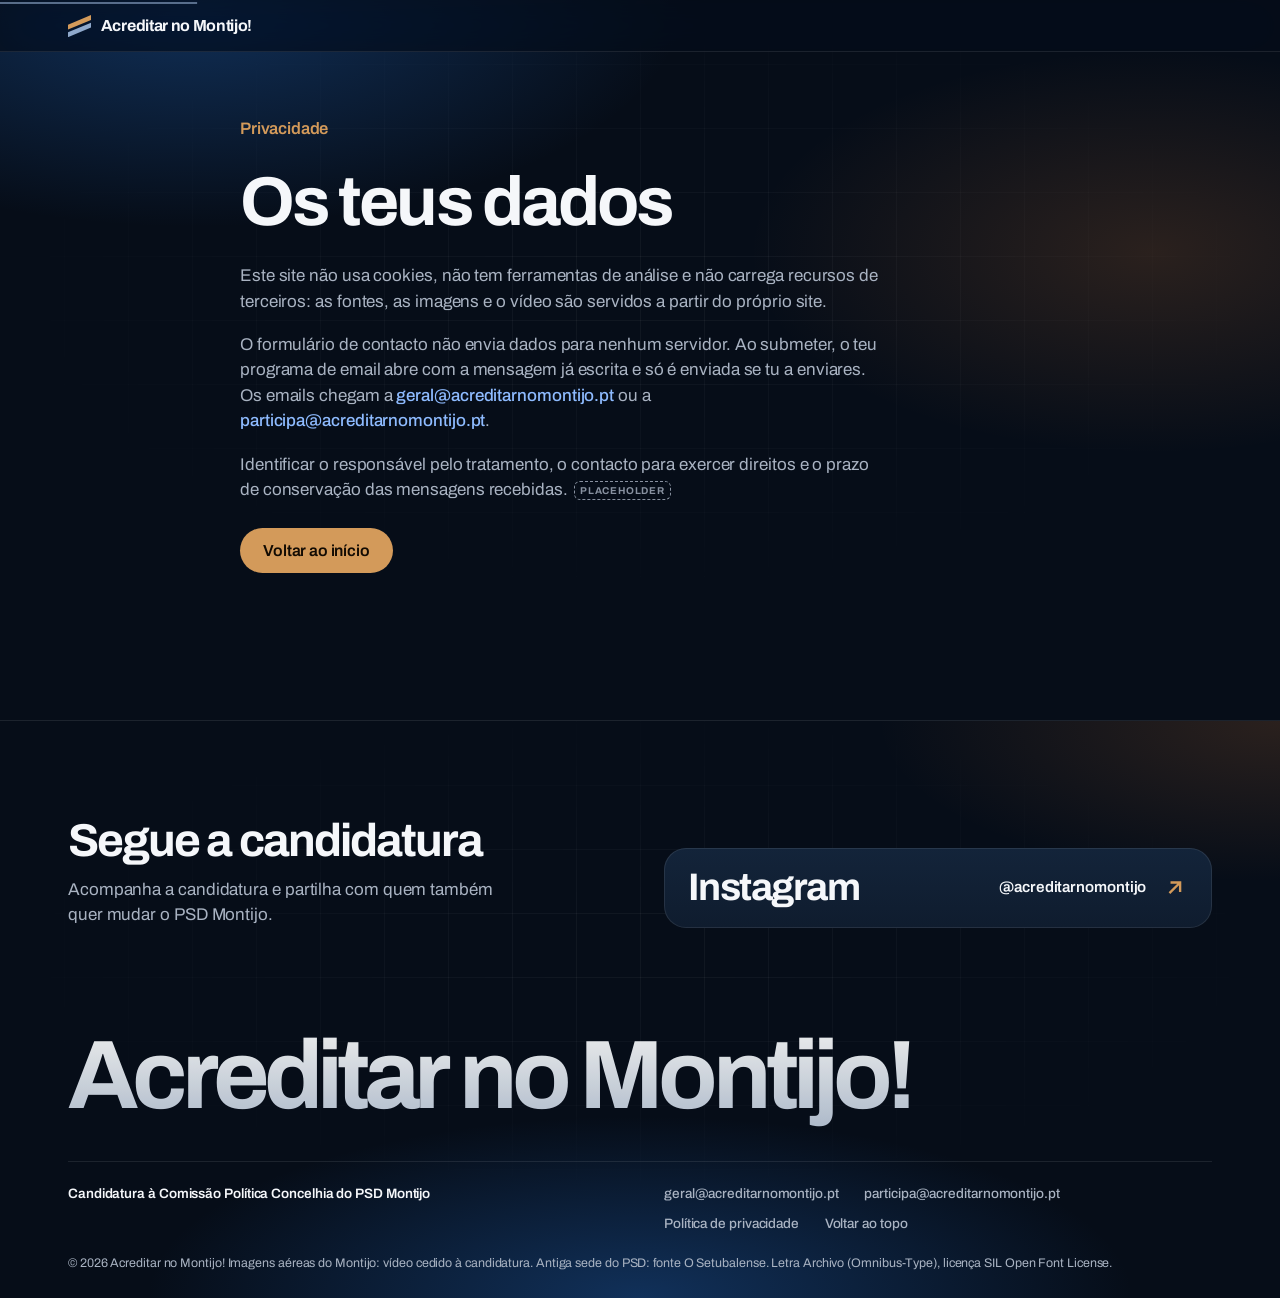
==== privacidade/index.html @ 737998ba "Site novo: estilo tecnológico, conteúdo completo e vídeo inteiro Astro + GSAP. Candidato reservado (" ====
<!DOCTYPE html><html lang="pt-PT"> <head><meta charset="utf-8"><meta name="viewport" content="width=device-width, initial-scale=1"><title>Privacidade | Acreditar no Montijo!</title><meta name="description" content="Candidatura à Comissão Política Concelhia do PSD Montijo. Uma nova direção, cinco compromissos e uma moção com medidas, prazos e indicadores."><meta name="theme-color" content="#060D18"><link rel="canonical" href="https://www.acreditarnomontijo.pt/privacidade/"><link rel="icon" href="/favicon.svg" type="image/svg+xml"><link rel="apple-touch-icon" href="/icone-180.png"><link rel="preload" href="/fonts/archivo-latin-wdth-normal.woff2" as="font" type="font/woff2" crossorigin><meta property="og:type" content="website"><meta property="og:locale" content="pt_PT"><meta property="og:title" content="Privacidade | Acreditar no Montijo!"><meta property="og:description" content="Candidatura à Comissão Política Concelhia do PSD Montijo. Uma nova direção, cinco compromissos e uma moção com medidas, prazos e indicadores."><meta property="og:url" content="https://www.acreditarnomontijo.pt/privacidade/"><meta property="og:image" content="https://www.acreditarnomontijo.pt/og.png"><meta name="twitter:card" content="summary_large_image"><!-- Decide cedo se há movimento, para não haver saltos. Sem JS ou com reduced-motion, tudo fica visível. --><script>
      (function () {
        var d = document.documentElement;
        if (matchMedia('(prefers-reduced-motion: reduce)').matches) return;
        d.classList.add('motion');
        // Rede de segurança: se o script de movimento falhar, o conteúdo aparece na mesma.
        setTimeout(function () { if (!window.__amPronto) d.classList.remove('motion'); }, 6000);
      })();
    </script><style>@font-face{font-family:Archivo;src:url(/fonts/archivo-latin-wdth-normal.woff2)format("woff2-variations"),url(/fonts/archivo-latin-wdth-normal.woff2)format("woff2");font-weight:100 900;font-stretch:62% 125%;font-style:normal;font-display:swap;unicode-range:U+??,U+131,U+152-153,U+2BB-2BC,U+2C6,U+2DA,U+2DC,U+304,U+308,U+329,U+2000-206F,U+20AC,U+2122,U+2191,U+2193,U+2212,U+2215,U+FEFF,U+FFFD}@font-face{font-family:Archivo;src:url(/fonts/archivo-latin-ext-wdth-normal.woff2)format("woff2-variations"),url(/fonts/archivo-latin-ext-wdth-normal.woff2)format("woff2");font-weight:100 900;font-stretch:62% 125%;font-style:normal;font-display:swap;unicode-range:U+100-2BA,U+2BD-2C5,U+2C7-2CC,U+2CE-2D7,U+2DD-2FF,U+304,U+308,U+329,U+1D00-1DBF,U+1E00-1E9F,U+1EF2-1EFF,U+2020,U+20A0-20AB,U+20AD-20C0,U+2113,U+2C60-2C7F,U+A720-A7FF}:root{--noite:#0d2b4e;--icone:#1b365d;--tejo:#17457f;--ambar:#d39a5a;--ardosia:#8fa9cc;--laranja:#e8873a;--ambar-claro:#f2c48c;--ambar-escuro:#8c5716;--fundo:#060d18;--fundo-2:#0a1626;--cartao:#0f1c2e;--cartao-2:#13243a;--borda:#ffffff17;--borda-forte:#ffffff29;--papel:#f4f6f9;--branco:#fff;--borda-clara:#0d2b4e1a;--texto:#f5f7fa;--texto-2:#a9b3c2;--tinta:#0b1b30;--tinta-2:#556072;--campo-tinta:var(--texto);--campo-suave:var(--texto-2);--suave:var(--tinta-2);--linha-escura:var(--borda);--linha-clara:var(--borda-clara);--superficie:var(--branco);--g-quente:linear-gradient(92deg,#f8d29c 0%,#eba662 42%,#e8783a 100%);--g-quente-escuro:linear-gradient(92deg,#b5651f 0%,#8c5716 100%);--g-frio:linear-gradient(92deg,#d7e4f6 0%,#8fb4e6 55%,#4f86d6 100%);--g-branco:linear-gradient(180deg,#fff 0%,#b9c6d8 100%);--g:clamp(1.25rem,4vw,3rem);--max:1240px;--raio:28px;--raio-p:18px;--cab:3.25rem;--angulo:-22.8deg;--ease:cubic-bezier(.22,.8,.2,1);--ease-io:cubic-bezier(.65,0,.35,1);--f:"Archivo","Helvetica Neue",Arial,sans-serif}*,:before,:after{box-sizing:border-box}*{margin:0}html{-webkit-text-size-adjust:100%;-webkit-font-smoothing:antialiased;-moz-osx-font-smoothing:grayscale;scroll-padding-top:calc(var(--cab) + 1rem);background:var(--fundo)}body{font-family:var(--f);letter-spacing:-.005em;color:var(--texto);background:var(--fundo);font-size:1.0625rem;font-stretch:100%;line-height:1.5;overflow-x:clip}img,svg,video{max-width:100%;display:block}a{color:inherit}button,input,select,textarea{font:inherit;color:inherit;letter-spacing:inherit}ul,ol{padding:0;list-style:none}h1,h2,h3,h4{font-weight:inherit}::selection{background:var(--ambar);color:var(--fundo)}:focus-visible{outline:2px solid var(--ambar-claro);outline-offset:4px;border-radius:6px}.claro :focus-visible{outline-color:var(--tejo)}.so-leitor{clip:rect(0 0 0 0);white-space:nowrap;width:1px;height:1px;position:absolute;overflow:hidden}.salto{z-index:200;background:var(--ambar);color:var(--fundo);border-radius:999px;padding:.7rem 1.1rem;font-weight:700;text-decoration:none;transition:top .2s;position:fixed;top:-5rem;left:1rem}.salto:focus{top:1rem}.container{width:100%;max-width:var(--max);padding-inline:var(--g);margin-inline:auto}.seccao{padding-block:clamp(5.5rem,12vw,10rem);position:relative}.campo,.campo--tejo,.claro{isolation:isolate;position:relative}.campo,.campo--tejo{background:var(--fundo);color:var(--texto)}.campo:before,.campo--tejo:before,.claro:before{content:"";z-index:-1;pointer-events:none;background-image:linear-gradient(var(--grelha) 1px,transparent 1px),linear-gradient(90deg,var(--grelha) 1px,transparent 1px);-webkit-mask-image:radial-gradient(ellipse 70% 60% at var(--gx,50%) var(--gy,40%),#000 10%,transparent 75%);mask-image:radial-gradient(ellipse 70% 60% at var(--gx,50%) var(--gy,40%),#000 10%,transparent 75%);background-size:64px 64px;position:absolute;inset:0}.campo:after,.campo--tejo:after,.claro:after{content:"";z-index:-2;pointer-events:none;background:radial-gradient(55% 45% at var(--b1x,15%) var(--b1y,0%),#1e5caa73,transparent 70%), radial-gradient(45% 40% at var(--b2x,90%) var(--b2y,35%),#e8873a29,transparent 70%);position:absolute;inset:0}.campo,.campo--tejo{--grelha:#ffffff0b}.campo--tejo:after{background:radial-gradient(60% 55% at 0 0,#1e5caa99,#0000 70%),radial-gradient(50% 45% at 100% 100%,#e8873a38,#0000 70%)}.claro{background:var(--papel);color:var(--tinta);--grelha:#0d2b4e0d}.claro:after{background:radial-gradient(50% 40% at var(--b2x,95%) var(--b2y,0%),#e8873a1f,transparent 70%), radial-gradient(55% 45% at var(--b1x,0%) var(--b1y,100%),#17457f17,transparent 70%)}.display{letter-spacing:-.042em;font-weight:700;font-stretch:100%;line-height:1.02}.h2{font-size:clamp(2.5rem,5.4vw,5rem);line-height:1.03}.eyebrow{letter-spacing:-.01em;color:var(--ambar);font-size:clamp(1rem,1.3vw,1.2rem);font-weight:600;display:inline-block}.claro .eyebrow{color:var(--ambar-escuro)}.lead{letter-spacing:-.015em;color:var(--texto-2);max-width:40rem;font-size:clamp(1.15rem,1.7vw,1.45rem);font-weight:500;line-height:1.38}.claro .lead{color:var(--tinta-2)}.grad-q{background:var(--g-quente);color:#0000;-webkit-background-clip:text;background-clip:text}.grad-f{background:var(--g-frio);color:#0000;-webkit-background-clip:text;background-clip:text}.grad-b{background:var(--g-branco);color:#0000;-webkit-background-clip:text;background-clip:text}.claro .grad-q{background:var(--g-quente-escuro);-webkit-background-clip:text;background-clip:text}.num{font-variant-numeric:tabular-nums lining-nums}.fontes{color:var(--texto-2);max-width:62rem;font-size:.8rem;line-height:1.5}.claro .fontes{color:var(--tinta-2)}.cab-seccao{gap:1rem;max-width:56rem;margin-bottom:clamp(2.5rem,6vw,4.5rem);display:grid}.cab-seccao>p:not(.eyebrow){margin-top:.4rem}.cab-seccao--centro{text-align:center;justify-items:center;margin-inline:auto}.chip{border:1px solid var(--borda);color:var(--texto);background:#ffffff14;border-radius:999px;align-items:center;gap:.45em;padding:.38em .85em;font-size:.78rem;font-weight:600;line-height:1.2;display:inline-flex}.claro .chip{border-color:var(--borda-clara);color:var(--tinta);background:#0d2b4e0d}.chip--quente{color:var(--ambar-claro);background:#e8873a24;border-color:#e8873a59}.claro .chip--quente{color:var(--ambar-escuro)}.seta{flex:none;width:1em;height:1em}.ph{letter-spacing:.08em;text-transform:uppercase;vertical-align:middle;opacity:.8;border:1px dashed;border-radius:6px;margin-left:.6em;padding:.15em .55em;font-size:.62rem;font-weight:700;line-height:1.4;display:inline-block}[data-sem-marcadores] .ph{display:none}.btn{cursor:pointer;letter-spacing:-.01em;background:var(--ambar);color:#120b03;transition:transform .3s var(--ease),background-color .3s,box-shadow .4s var(--ease);border:0;border-radius:999px;justify-content:center;align-items:center;gap:.5rem;padding:.85rem 1.45rem;font-size:1rem;font-weight:600;line-height:1.1;text-decoration:none;display:inline-flex;position:relative;box-shadow:0 0 #e8873a00}.btn:hover,.btn:focus-visible{background:#e2a866;transform:translateY(-1px);box-shadow:0 10px 34px -10px #e8873aa6}.btn:active{transform:scale(.97)}.btn__seta{width:1em;height:1em;transition:transform .35s var(--ease)}.btn:hover .btn__seta{transform:translate(3px)}.btn--claro{color:var(--texto);box-shadow:inset 0 0 0 1px var(--borda-forte);background:#ffffff14}.btn--claro:hover,.btn--claro:focus-visible{background:#ffffff24;box-shadow:inset 0 0 0 1px #ffffff4d}.btn--tinta{background:var(--tinta);color:var(--texto)}.btn--tinta:hover,.btn--tinta:focus-visible{background:#16304f}.btn[aria-disabled=true]{opacity:.55;cursor:not-allowed}.lig{color:#8ebbff;align-items:center;gap:.25rem;font-weight:500;text-decoration:none;display:inline-flex}.claro .lig{color:#1f5fb8}.lig:hover,.lig:focus-visible{text-underline-offset:.2em;text-decoration:underline}.lig .seta{transition:transform .3s var(--ease)}.lig:hover .seta{transform:translate(3px)}.cartao-t{isolation:isolate;border-radius:var(--raio);background:linear-gradient(180deg,var(--cartao-2),var(--cartao));box-shadow:inset 0 0 0 1px var(--borda);position:relative;overflow:hidden}.claro .cartao-t{background:var(--branco);box-shadow:0 1px 2px #0b1b300a,0 12px 40px -24px #0b1b3040,inset 0 0 0 1px var(--borda-clara)}.luz{z-index:-1;pointer-events:none;opacity:0;background:radial-gradient(circle,#e8873a38,#1e5caa1f 40%,#0000 70%);border-radius:50%;width:520px;height:520px;margin:-260px 0 0 -260px;transition:opacity .4s;position:absolute;top:0;left:0}.claro .luz{background:radial-gradient(circle,#e8873a24,#1e5caa0f 40%,#0000 70%)}.cartao-t:hover>.luz{opacity:1}.simbolo__a{fill:var(--sa,var(--ambar))}.simbolo__b{fill:var(--sb,var(--ardosia))}.pal{vertical-align:top;margin:-.12em 0 -.14em;padding:.12em 0 .14em;display:inline-block;overflow:hidden}.pal__in{display:inline-block}html.motion:not(.mj) [data-split=mascara] .pal__in{transform:translateY(110%)}html.motion [data-reveal]{opacity:0;transform:translateY(32px)}html.motion [data-surge]{opacity:0;transform:translateY(40px)scale(.96)}@media (prefers-reduced-motion:reduce){*,:before,:after{scroll-behavior:auto!important;transition-duration:.01ms!important;animation-duration:.01ms!important;animation-iteration-count:1!important}}.cab[data-astro-cid-da6ebbob]{z-index:70;color:var(--texto);transition:transform .5s var(--ease);position:fixed;inset:0 0 auto}.cab[data-astro-cid-da6ebbob]:before{content:"";z-index:-1;backdrop-filter:saturate(180%)blur(20px);border-bottom:1px solid var(--borda);background:#060d18b8;position:absolute;inset:0}.cab[data-astro-cid-da6ebbob][data-estado=oculto]{transform:translateY(-100%)}.cab__barra[data-astro-cid-da6ebbob]{height:var(--cab);justify-content:space-between;align-items:center;gap:2rem;display:flex}.cab__marca[data-astro-cid-da6ebbob]{align-items:center;gap:.6rem;text-decoration:none;display:inline-flex}.cab__simbolo[data-astro-cid-da6ebbob]{width:1.45rem;height:auto;transition:transform .5s var(--ease)}.cab__marca[data-astro-cid-da6ebbob]:hover .cab__simbolo[data-astro-cid-da6ebbob]{transform:translate(2px)}.cab__nome[data-astro-cid-da6ebbob]{letter-spacing:-.02em;font-size:1rem;line-height:1}.cab__nav[data-astro-cid-da6ebbob] ul[data-astro-cid-da6ebbob]{gap:clamp(1rem,2.4vw,2.2rem);display:flex}.cab__nav[data-astro-cid-da6ebbob] a[data-astro-cid-da6ebbob]{letter-spacing:0;color:#f5f7fad1;padding-block:.5rem;font-size:.8rem;font-weight:500;text-decoration:none;transition:color .25s}.cab__nav[data-astro-cid-da6ebbob] a[data-astro-cid-da6ebbob]:hover,.cab__nav[data-astro-cid-da6ebbob] a[data-astro-cid-da6ebbob][aria-current=true]{color:#fff}.cab__nav[data-astro-cid-da6ebbob] a[data-astro-cid-da6ebbob][aria-current=true]{text-decoration:underline;text-decoration-color:var(--ambar);text-underline-offset:.45em;text-decoration-thickness:2px}.cab__acoes[data-astro-cid-da6ebbob]{align-items:center;gap:.8rem;display:flex}.cab__cta[data-astro-cid-da6ebbob]{padding:.45rem .95rem;font-size:.8rem}.cab__menu[data-astro-cid-da6ebbob]{cursor:pointer;background:0 0;border:0;place-items:center;width:2.75rem;height:2.75rem;display:none}.cab__linhas[data-astro-cid-da6ebbob]{gap:.36rem;width:1.15rem;display:grid}.cab__linhas[data-astro-cid-da6ebbob] i[data-astro-cid-da6ebbob]{background:var(--texto);height:1.5px;transition:transform .45s var(--ease);display:block}.cab__linhas[data-astro-cid-da6ebbob] i[data-astro-cid-da6ebbob]:last-child{width:100%}.cab__menu[data-astro-cid-da6ebbob][aria-expanded=true] .cab__linhas[data-astro-cid-da6ebbob] i[data-astro-cid-da6ebbob]:first-child{transform:translateY(.225rem)rotate(45deg)}.cab__menu[data-astro-cid-da6ebbob][aria-expanded=true] .cab__linhas[data-astro-cid-da6ebbob] i[data-astro-cid-da6ebbob]:last-child{transform:translateY(-.225rem)rotate(-45deg)}.menu[data-astro-cid-da6ebbob]{z-index:60;backdrop-filter:blur(20px);color:var(--texto);padding:calc(var(--cab) + 2rem) var(--g) 2rem;opacity:0;transition:opacity .45s var(--ease),transform .55s var(--ease),visibility 0s .55s;visibility:hidden;background:#060d18f5;flex-direction:column;justify-content:space-between;display:flex;position:fixed;inset:0;transform:translateY(-12px)}.menu[data-astro-cid-da6ebbob][hidden]{display:flex}.menu[data-astro-cid-da6ebbob][data-aberto]{opacity:1;visibility:visible;transition:opacity .45s var(--ease),transform .55s var(--ease),visibility 0s 0s;transform:none}.menu[data-astro-cid-da6ebbob] ul[data-astro-cid-da6ebbob]{gap:.1rem;display:grid}.menu[data-astro-cid-da6ebbob] a[data-astro-cid-da6ebbob]{align-items:baseline;gap:1rem;padding-block:.45rem;text-decoration:none;display:flex}.menu__n[data-astro-cid-da6ebbob]{color:var(--ambar);min-width:2rem;font-size:.8rem;font-weight:600}.menu__t[data-astro-cid-da6ebbob]{transition:transform .4s var(--ease),color .3s;font-size:clamp(2rem,9vw,3.4rem);line-height:1.05}.menu[data-astro-cid-da6ebbob] a[data-astro-cid-da6ebbob]:hover .menu__t[data-astro-cid-da6ebbob],.menu[data-astro-cid-da6ebbob] a[data-astro-cid-da6ebbob]:focus-visible .menu__t[data-astro-cid-da6ebbob]{color:var(--ambar-claro);transform:translate(.4rem)}.menu__nota[data-astro-cid-da6ebbob]{color:var(--texto-2);font-size:.9rem}.menu[data-astro-cid-da6ebbob] li[data-astro-cid-da6ebbob]{opacity:0;transition:opacity .5s var(--ease),transform .6s var(--ease);transform:translateY(16px)}.menu[data-astro-cid-da6ebbob][data-aberto] li[data-astro-cid-da6ebbob]{opacity:1;transform:none}.menu[data-astro-cid-da6ebbob][data-aberto] li[data-astro-cid-da6ebbob]:first-child{transition-delay:80ms}.menu[data-astro-cid-da6ebbob][data-aberto] li[data-astro-cid-da6ebbob]:nth-child(2){transition-delay:.12s}.menu[data-astro-cid-da6ebbob][data-aberto] li[data-astro-cid-da6ebbob]:nth-child(3){transition-delay:.16s}.menu[data-astro-cid-da6ebbob][data-aberto] li[data-astro-cid-da6ebbob]:nth-child(4){transition-delay:.2s}.menu[data-astro-cid-da6ebbob][data-aberto] li[data-astro-cid-da6ebbob]:nth-child(5){transition-delay:.24s}.menu[data-astro-cid-da6ebbob][data-aberto] li[data-astro-cid-da6ebbob]:nth-child(6){transition-delay:.28s}@media (width<=62rem){.cab__nav[data-astro-cid-da6ebbob],.cab__cta[data-astro-cid-da6ebbob]{display:none}.cab__menu[data-astro-cid-da6ebbob]{display:grid}}@media (width>=62.01rem){.menu[data-astro-cid-da6ebbob]{display:none!important}}.rod[data-astro-cid-wy2sysiw]{--b1x:50%;--b1y:100%;--b2x:100%;--b2y:0%;border-top:1px solid var(--borda);padding-block:clamp(4rem,8vw,6rem) 1.6rem;overflow:hidden}.redes[data-astro-cid-wy2sysiw]{gap:2rem var(--g);grid-template-columns:repeat(12,minmax(0,1fr));align-items:end;padding-bottom:clamp(2.5rem,5vw,4rem);display:grid}.redes__txt[data-astro-cid-wy2sysiw]{grid-column:1/span 5;gap:.7rem;display:grid}.redes__t[data-astro-cid-wy2sysiw]{font-size:clamp(2rem,3.6vw,3.2rem);line-height:1.05}.redes__txt[data-astro-cid-wy2sysiw] p[data-astro-cid-wy2sysiw]{color:var(--texto-2)}.redes__lista[data-astro-cid-wy2sysiw]{grid-column:7/-1;display:grid}.rede[data-astro-cid-wy2sysiw]{background:linear-gradient(180deg,var(--cartao-2),var(--cartao));box-shadow:inset 0 0 0 1px var(--borda);transition:transform .4s var(--ease),box-shadow .4s;border-radius:22px;align-items:center;gap:1rem;padding:1.3rem 1.5rem;text-decoration:none;display:flex;position:relative}a[data-astro-cid-wy2sysiw].rede:hover,a[data-astro-cid-wy2sysiw].rede:focus-visible{box-shadow:inset 0 0 0 1px var(--borda-forte),0 24px 60px -30px #e8873a99;transform:translateY(-3px)}.rede__nome[data-astro-cid-wy2sysiw]{letter-spacing:-.04em;font-size:clamp(1.8rem,3vw,2.6rem);line-height:1}.rede__conta[data-astro-cid-wy2sysiw]{color:var(--texto-2);font-size:.95rem}.rede__conta--ativa[data-astro-cid-wy2sysiw]{color:var(--texto);margin-left:auto;font-weight:600}.rede[data-astro-cid-wy2sysiw] .seta[data-astro-cid-wy2sysiw]{width:1.6rem;height:1.6rem;color:var(--ambar);transition:transform .45s var(--ease)}a[data-astro-cid-wy2sysiw].rede:hover .seta[data-astro-cid-wy2sysiw]{transform:translate(3px,-3px)}.rod__marca[data-astro-cid-wy2sysiw]{padding-block:clamp(1rem,3vw,2rem)}.rod__palavra[data-astro-cid-wy2sysiw]{letter-spacing:-.06em;white-space:nowrap;padding-bottom:.08em;font-size:clamp(2rem,7.6vw,7.4rem);line-height:1}.rod__base[data-astro-cid-wy2sysiw]{gap:1.2rem var(--g);border-top:1px solid var(--borda);grid-template-columns:repeat(12,minmax(0,1fr));padding-top:1.4rem;font-size:.85rem;display:grid}.rod__sub[data-astro-cid-wy2sysiw]{grid-column:1/span 5;font-weight:600}.rod__base[data-astro-cid-wy2sysiw] nav[data-astro-cid-wy2sysiw]{grid-column:7/-1}.rod__nav[data-astro-cid-wy2sysiw]{flex-wrap:wrap;gap:.6rem 1.6rem;display:flex}.rod__nav[data-astro-cid-wy2sysiw] a[data-astro-cid-wy2sysiw]{color:var(--texto-2);text-decoration:none}.rod__nav[data-astro-cid-wy2sysiw] a[data-astro-cid-wy2sysiw]:hover{color:var(--texto);text-decoration:underline}.rod__creditos[data-astro-cid-wy2sysiw]{color:var(--texto-2);grid-column:1/-1;font-size:.78rem}@media (width<=60rem){.redes__txt[data-astro-cid-wy2sysiw],.redes__lista[data-astro-cid-wy2sysiw],.rod__sub[data-astro-cid-wy2sysiw],.rod__base[data-astro-cid-wy2sysiw] nav[data-astro-cid-wy2sysiw]{grid-column:1/-1}}.progresso{z-index:90;pointer-events:none;display:grid;position:fixed;inset:0 0 auto}.progresso span{transform-origin:0;height:2px;display:block;transform:scaleX(0)}.progresso__a{background:var(--g-quente)}.progresso__b{background:var(--ardosia);opacity:.6}main:focus{outline:none}
.pag[data-astro-cid-iew3kb72]{min-height:80svh;padding-block:calc(var(--cab) + 4rem) 5rem}.pag__miolo[data-astro-cid-iew3kb72]{justify-items:start;gap:1.6rem;max-width:56rem;display:grid}.pag__texto[data-astro-cid-iew3kb72]{color:var(--campo-suave);gap:1.1rem;max-width:40rem;display:grid}
</style></head> <body> <a class="salto" href="#conteudo">Saltar para o conteúdo</a> <div class="progresso" aria-hidden="true"><span class="progresso__a" data-prog-a></span><span class="progresso__b" data-prog-b></span></div> <header class="cab" data-cab data-astro-cid-da6ebbob> <div class="cab__barra container" data-astro-cid-da6ebbob> <a class="cab__marca" href="/" aria-label="Acreditar no Montijo!, ir para o início" data-astro-cid-da6ebbob> <svg class="simbolo cab__simbolo" viewBox="0 17.7 185.1 177.2" aria-hidden="true" focusable="false" data-astro-cid-da6ebbob="true"> <path class="simbolo__a" d="M0 134.5 L185.1 56.7 L185.1 17.7 L0 95.5Z"></path> <path class="simbolo__b" d="M0 194.9 L185.1 117.1 L185.1 78.1 L0 155.9Z"></path> </svg> <span class="cab__nome display" data-astro-cid-da6ebbob>Acreditar no Montijo!</span> </a>  <div class="cab__acoes" data-astro-cid-da6ebbob>   </div> </div> </header>  <main id="conteudo" tabindex="-1">  <section class="campo pag" data-astro-cid-iew3kb72> <div class="container pag__miolo" data-astro-cid-iew3kb72> <p class="eyebrow" data-astro-cid-iew3kb72>Privacidade</p> <h1 class="display h2" data-astro-cid-iew3kb72>Os teus dados</h1> <div class="pag__texto" data-astro-cid-iew3kb72> <p data-astro-cid-iew3kb72>Este site não usa cookies, não tem ferramentas de análise e não carrega recursos de terceiros: as fontes, as imagens e o vídeo são servidos a partir do próprio site.</p> <p data-astro-cid-iew3kb72>O formulário de contacto não envia dados para nenhum servidor. Ao submeter, o teu programa de email abre com a mensagem já escrita e só é enviada se tu a enviares. Os emails chegam a <a class="lig" href="mailto:geral@acreditarnomontijo.pt" data-astro-cid-iew3kb72>geral@acreditarnomontijo.pt</a> ou a <a class="lig" href="mailto:participa@acreditarnomontijo.pt" data-astro-cid-iew3kb72>participa@acreditarnomontijo.pt</a>.</p> <p data-astro-cid-iew3kb72>Identificar o responsável pelo tratamento, o contacto para exercer direitos e o prazo de conservação das mensagens recebidas.<span class="ph" title="Texto provisório, substituir em src/content/site.ts">Placeholder</span></p> </div> <a class="btn" href="/" data-astro-cid-iew3kb72>Voltar ao início</a> </div> </section>  </main> <footer class="rod campo" data-rodape data-astro-cid-wy2sysiw> <div class="container" data-astro-cid-wy2sysiw> <section class="redes" aria-labelledby="redes-t" data-astro-cid-wy2sysiw> <div class="redes__txt" data-astro-cid-wy2sysiw> <h2 class="redes__t display" id="redes-t" data-astro-cid-wy2sysiw>Segue a candidatura</h2> <p data-astro-cid-wy2sysiw>Acompanha a candidatura e partilha com quem também quer mudar o PSD Montijo.</p> </div> <ul class="redes__lista" data-astro-cid-wy2sysiw> <li data-astro-cid-wy2sysiw> <a class="rede" href="https://www.instagram.com/acreditarnomontijo/" target="_blank" rel="noopener" data-astro-cid-wy2sysiw> <span class="rede__nome display" data-astro-cid-wy2sysiw>Instagram</span> <span class="rede__conta rede__conta--ativa" data-astro-cid-wy2sysiw>@acreditarnomontijo</span> <svg class="seta" viewBox="0 0 24 24" fill="none" stroke="currentColor" stroke-width="2.2" aria-hidden="true" data-astro-cid-wy2sysiw><path d="M7 17 17 7M8 7h9v9" data-astro-cid-wy2sysiw></path></svg> <span class="so-leitor" data-astro-cid-wy2sysiw>(abre noutro separador)</span> </a> </li> </ul> </section> <div class="rod__marca" aria-hidden="true" data-astro-cid-wy2sysiw> <p class="rod__palavra display grad-b" data-rod-palavra data-astro-cid-wy2sysiw> <span class="rl" data-astro-cid-wy2sysiw><span class="rl__in" data-astro-cid-wy2sysiw>A</span></span><span class="rl" data-astro-cid-wy2sysiw><span class="rl__in" data-astro-cid-wy2sysiw>c</span></span><span class="rl" data-astro-cid-wy2sysiw><span class="rl__in" data-astro-cid-wy2sysiw>r</span></span><span class="rl" data-astro-cid-wy2sysiw><span class="rl__in" data-astro-cid-wy2sysiw>e</span></span><span class="rl" data-astro-cid-wy2sysiw><span class="rl__in" data-astro-cid-wy2sysiw>d</span></span><span class="rl" data-astro-cid-wy2sysiw><span class="rl__in" data-astro-cid-wy2sysiw>i</span></span><span class="rl" data-astro-cid-wy2sysiw><span class="rl__in" data-astro-cid-wy2sysiw>t</span></span><span class="rl" data-astro-cid-wy2sysiw><span class="rl__in" data-astro-cid-wy2sysiw>a</span></span><span class="rl" data-astro-cid-wy2sysiw><span class="rl__in" data-astro-cid-wy2sysiw>r</span></span><span class="rl" data-astro-cid-wy2sysiw><span class="rl__in" data-astro-cid-wy2sysiw> </span></span><span class="rl" data-astro-cid-wy2sysiw><span class="rl__in" data-astro-cid-wy2sysiw>n</span></span><span class="rl" data-astro-cid-wy2sysiw><span class="rl__in" data-astro-cid-wy2sysiw>o</span></span><span class="rl" data-astro-cid-wy2sysiw><span class="rl__in" data-astro-cid-wy2sysiw> </span></span><span class="rl" data-astro-cid-wy2sysiw><span class="rl__in" data-astro-cid-wy2sysiw>M</span></span><span class="rl" data-astro-cid-wy2sysiw><span class="rl__in" data-astro-cid-wy2sysiw>o</span></span><span class="rl" data-astro-cid-wy2sysiw><span class="rl__in" data-astro-cid-wy2sysiw>n</span></span><span class="rl" data-astro-cid-wy2sysiw><span class="rl__in" data-astro-cid-wy2sysiw>t</span></span><span class="rl" data-astro-cid-wy2sysiw><span class="rl__in" data-astro-cid-wy2sysiw>i</span></span><span class="rl" data-astro-cid-wy2sysiw><span class="rl__in" data-astro-cid-wy2sysiw>j</span></span><span class="rl" data-astro-cid-wy2sysiw><span class="rl__in" data-astro-cid-wy2sysiw>o</span></span><span class="rl" data-astro-cid-wy2sysiw><span class="rl__in" data-astro-cid-wy2sysiw>!</span></span> </p> </div> <div class="rod__base" data-astro-cid-wy2sysiw> <p class="rod__sub" data-astro-cid-wy2sysiw>Candidatura à Comissão Política Concelhia do PSD Montijo</p> <nav aria-label="Rodapé" data-astro-cid-wy2sysiw> <ul class="rod__nav" data-astro-cid-wy2sysiw> <li data-astro-cid-wy2sysiw><a class="lig" href="mailto:geral@acreditarnomontijo.pt" data-astro-cid-wy2sysiw>geral@acreditarnomontijo.pt</a></li> <li data-astro-cid-wy2sysiw><a class="lig" href="mailto:participa@acreditarnomontijo.pt" data-astro-cid-wy2sysiw>participa@acreditarnomontijo.pt</a></li> <li data-astro-cid-wy2sysiw><a class="lig" href="/privacidade/" data-astro-cid-wy2sysiw>Política de privacidade</a></li> <li data-astro-cid-wy2sysiw><a class="lig" href="#inicio" data-astro-cid-wy2sysiw>Voltar ao topo</a></li> </ul> </nav> <p class="rod__creditos" data-astro-cid-wy2sysiw>© 2026 Acreditar no Montijo! Imagens aéreas do Montijo: vídeo cedido à candidatura. Antiga sede do PSD: fonte O Setubalense. Letra Archivo (Omnibus-Type), licença SIL Open Font License.</p> </div> </div> </footer><script type="module" src="/_astro/Layout.astro_astro_type_script_index_0_lang.B_zM8hmG.js"></script> </body> </html>
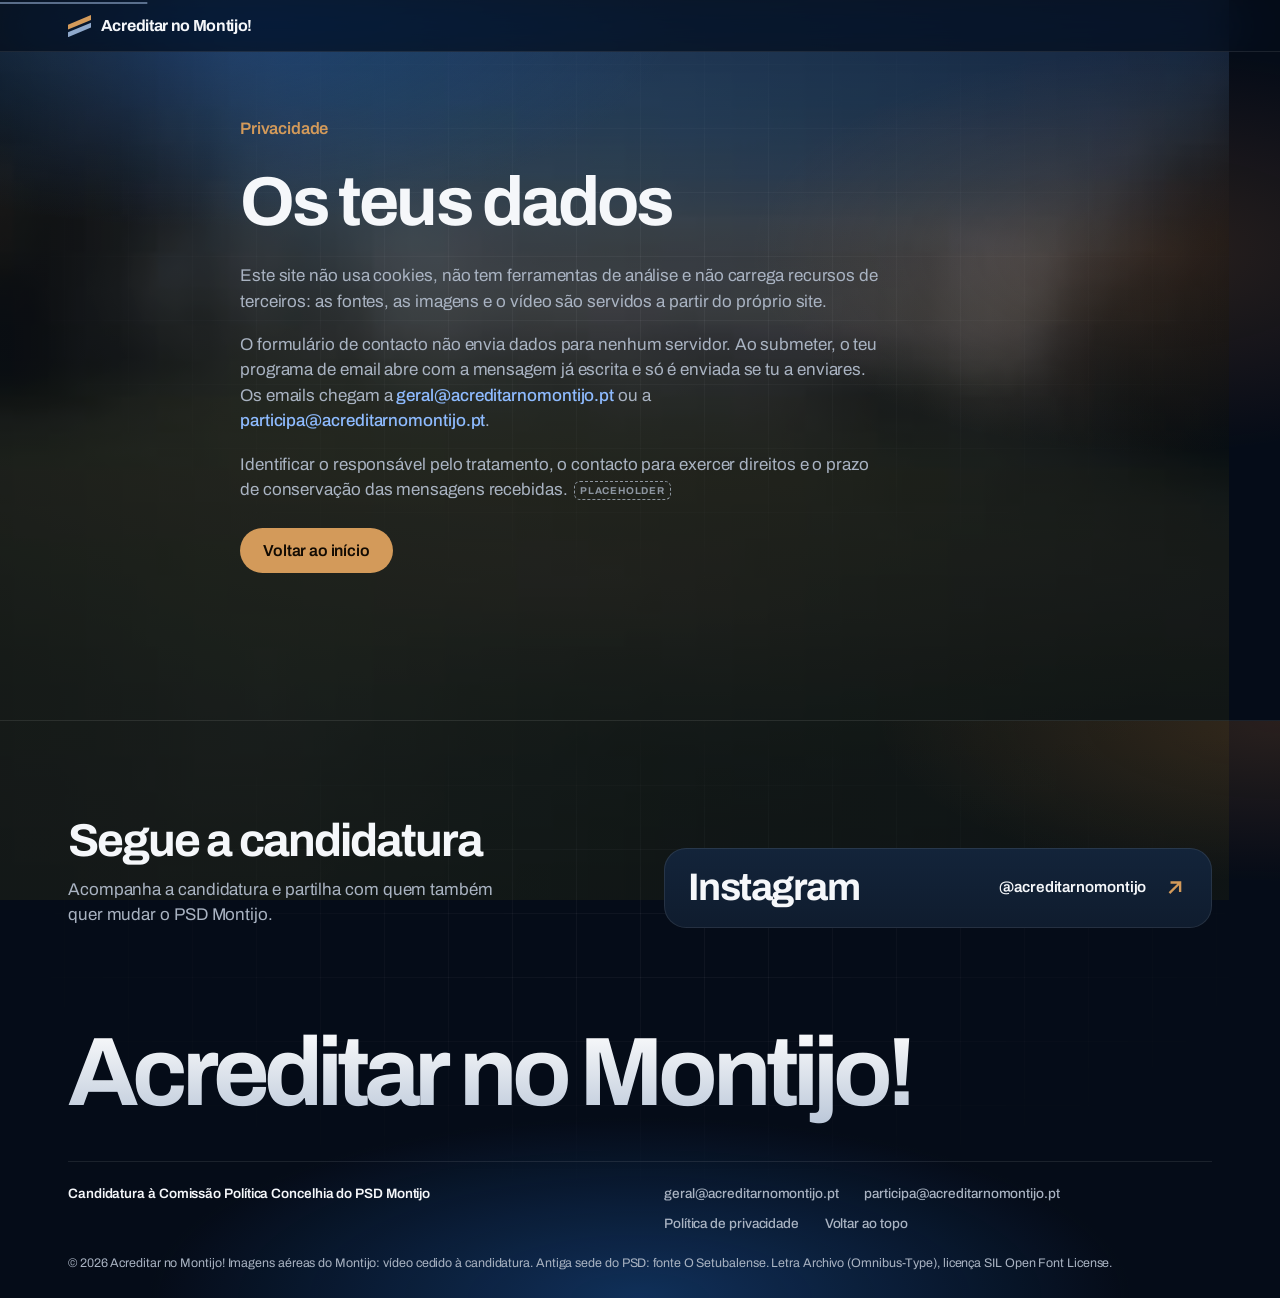
==== commit be266bb8: "Vídeo desfocado como fundo do site e agenda em calendário O voo completo passa a fundo de todas as s" ====
--- a/privacidade/index.html
+++ b/privacidade/index.html
@@ -6,6 +6,6 @@
         // Rede de segurança: se o script de movimento falhar, o conteúdo aparece na mesma.
         setTimeout(function () { if (!window.__amPronto) d.classList.remove('motion'); }, 6000);
       })();
-    </script><style>@font-face{font-family:Archivo;src:url(/fonts/archivo-latin-wdth-normal.woff2)format("woff2-variations"),url(/fonts/archivo-latin-wdth-normal.woff2)format("woff2");font-weight:100 900;font-stretch:62% 125%;font-style:normal;font-display:swap;unicode-range:U+??,U+131,U+152-153,U+2BB-2BC,U+2C6,U+2DA,U+2DC,U+304,U+308,U+329,U+2000-206F,U+20AC,U+2122,U+2191,U+2193,U+2212,U+2215,U+FEFF,U+FFFD}@font-face{font-family:Archivo;src:url(/fonts/archivo-latin-ext-wdth-normal.woff2)format("woff2-variations"),url(/fonts/archivo-latin-ext-wdth-normal.woff2)format("woff2");font-weight:100 900;font-stretch:62% 125%;font-style:normal;font-display:swap;unicode-range:U+100-2BA,U+2BD-2C5,U+2C7-2CC,U+2CE-2D7,U+2DD-2FF,U+304,U+308,U+329,U+1D00-1DBF,U+1E00-1E9F,U+1EF2-1EFF,U+2020,U+20A0-20AB,U+20AD-20C0,U+2113,U+2C60-2C7F,U+A720-A7FF}:root{--noite:#0d2b4e;--icone:#1b365d;--tejo:#17457f;--ambar:#d39a5a;--ardosia:#8fa9cc;--laranja:#e8873a;--ambar-claro:#f2c48c;--ambar-escuro:#8c5716;--fundo:#060d18;--fundo-2:#0a1626;--cartao:#0f1c2e;--cartao-2:#13243a;--borda:#ffffff17;--borda-forte:#ffffff29;--papel:#f4f6f9;--branco:#fff;--borda-clara:#0d2b4e1a;--texto:#f5f7fa;--texto-2:#a9b3c2;--tinta:#0b1b30;--tinta-2:#556072;--campo-tinta:var(--texto);--campo-suave:var(--texto-2);--suave:var(--tinta-2);--linha-escura:var(--borda);--linha-clara:var(--borda-clara);--superficie:var(--branco);--g-quente:linear-gradient(92deg,#f8d29c 0%,#eba662 42%,#e8783a 100%);--g-quente-escuro:linear-gradient(92deg,#b5651f 0%,#8c5716 100%);--g-frio:linear-gradient(92deg,#d7e4f6 0%,#8fb4e6 55%,#4f86d6 100%);--g-branco:linear-gradient(180deg,#fff 0%,#b9c6d8 100%);--g:clamp(1.25rem,4vw,3rem);--max:1240px;--raio:28px;--raio-p:18px;--cab:3.25rem;--angulo:-22.8deg;--ease:cubic-bezier(.22,.8,.2,1);--ease-io:cubic-bezier(.65,0,.35,1);--f:"Archivo","Helvetica Neue",Arial,sans-serif}*,:before,:after{box-sizing:border-box}*{margin:0}html{-webkit-text-size-adjust:100%;-webkit-font-smoothing:antialiased;-moz-osx-font-smoothing:grayscale;scroll-padding-top:calc(var(--cab) + 1rem);background:var(--fundo)}body{font-family:var(--f);letter-spacing:-.005em;color:var(--texto);background:var(--fundo);font-size:1.0625rem;font-stretch:100%;line-height:1.5;overflow-x:clip}img,svg,video{max-width:100%;display:block}a{color:inherit}button,input,select,textarea{font:inherit;color:inherit;letter-spacing:inherit}ul,ol{padding:0;list-style:none}h1,h2,h3,h4{font-weight:inherit}::selection{background:var(--ambar);color:var(--fundo)}:focus-visible{outline:2px solid var(--ambar-claro);outline-offset:4px;border-radius:6px}.claro :focus-visible{outline-color:var(--tejo)}.so-leitor{clip:rect(0 0 0 0);white-space:nowrap;width:1px;height:1px;position:absolute;overflow:hidden}.salto{z-index:200;background:var(--ambar);color:var(--fundo);border-radius:999px;padding:.7rem 1.1rem;font-weight:700;text-decoration:none;transition:top .2s;position:fixed;top:-5rem;left:1rem}.salto:focus{top:1rem}.container{width:100%;max-width:var(--max);padding-inline:var(--g);margin-inline:auto}.seccao{padding-block:clamp(5.5rem,12vw,10rem);position:relative}.campo,.campo--tejo,.claro{isolation:isolate;position:relative}.campo,.campo--tejo{background:var(--fundo);color:var(--texto)}.campo:before,.campo--tejo:before,.claro:before{content:"";z-index:-1;pointer-events:none;background-image:linear-gradient(var(--grelha) 1px,transparent 1px),linear-gradient(90deg,var(--grelha) 1px,transparent 1px);-webkit-mask-image:radial-gradient(ellipse 70% 60% at var(--gx,50%) var(--gy,40%),#000 10%,transparent 75%);mask-image:radial-gradient(ellipse 70% 60% at var(--gx,50%) var(--gy,40%),#000 10%,transparent 75%);background-size:64px 64px;position:absolute;inset:0}.campo:after,.campo--tejo:after,.claro:after{content:"";z-index:-2;pointer-events:none;background:radial-gradient(55% 45% at var(--b1x,15%) var(--b1y,0%),#1e5caa73,transparent 70%), radial-gradient(45% 40% at var(--b2x,90%) var(--b2y,35%),#e8873a29,transparent 70%);position:absolute;inset:0}.campo,.campo--tejo{--grelha:#ffffff0b}.campo--tejo:after{background:radial-gradient(60% 55% at 0 0,#1e5caa99,#0000 70%),radial-gradient(50% 45% at 100% 100%,#e8873a38,#0000 70%)}.claro{background:var(--papel);color:var(--tinta);--grelha:#0d2b4e0d}.claro:after{background:radial-gradient(50% 40% at var(--b2x,95%) var(--b2y,0%),#e8873a1f,transparent 70%), radial-gradient(55% 45% at var(--b1x,0%) var(--b1y,100%),#17457f17,transparent 70%)}.display{letter-spacing:-.042em;font-weight:700;font-stretch:100%;line-height:1.02}.h2{font-size:clamp(2.5rem,5.4vw,5rem);line-height:1.03}.eyebrow{letter-spacing:-.01em;color:var(--ambar);font-size:clamp(1rem,1.3vw,1.2rem);font-weight:600;display:inline-block}.claro .eyebrow{color:var(--ambar-escuro)}.lead{letter-spacing:-.015em;color:var(--texto-2);max-width:40rem;font-size:clamp(1.15rem,1.7vw,1.45rem);font-weight:500;line-height:1.38}.claro .lead{color:var(--tinta-2)}.grad-q{background:var(--g-quente);color:#0000;-webkit-background-clip:text;background-clip:text}.grad-f{background:var(--g-frio);color:#0000;-webkit-background-clip:text;background-clip:text}.grad-b{background:var(--g-branco);color:#0000;-webkit-background-clip:text;background-clip:text}.claro .grad-q{background:var(--g-quente-escuro);-webkit-background-clip:text;background-clip:text}.num{font-variant-numeric:tabular-nums lining-nums}.fontes{color:var(--texto-2);max-width:62rem;font-size:.8rem;line-height:1.5}.claro .fontes{color:var(--tinta-2)}.cab-seccao{gap:1rem;max-width:56rem;margin-bottom:clamp(2.5rem,6vw,4.5rem);display:grid}.cab-seccao>p:not(.eyebrow){margin-top:.4rem}.cab-seccao--centro{text-align:center;justify-items:center;margin-inline:auto}.chip{border:1px solid var(--borda);color:var(--texto);background:#ffffff14;border-radius:999px;align-items:center;gap:.45em;padding:.38em .85em;font-size:.78rem;font-weight:600;line-height:1.2;display:inline-flex}.claro .chip{border-color:var(--borda-clara);color:var(--tinta);background:#0d2b4e0d}.chip--quente{color:var(--ambar-claro);background:#e8873a24;border-color:#e8873a59}.claro .chip--quente{color:var(--ambar-escuro)}.seta{flex:none;width:1em;height:1em}.ph{letter-spacing:.08em;text-transform:uppercase;vertical-align:middle;opacity:.8;border:1px dashed;border-radius:6px;margin-left:.6em;padding:.15em .55em;font-size:.62rem;font-weight:700;line-height:1.4;display:inline-block}[data-sem-marcadores] .ph{display:none}.btn{cursor:pointer;letter-spacing:-.01em;background:var(--ambar);color:#120b03;transition:transform .3s var(--ease),background-color .3s,box-shadow .4s var(--ease);border:0;border-radius:999px;justify-content:center;align-items:center;gap:.5rem;padding:.85rem 1.45rem;font-size:1rem;font-weight:600;line-height:1.1;text-decoration:none;display:inline-flex;position:relative;box-shadow:0 0 #e8873a00}.btn:hover,.btn:focus-visible{background:#e2a866;transform:translateY(-1px);box-shadow:0 10px 34px -10px #e8873aa6}.btn:active{transform:scale(.97)}.btn__seta{width:1em;height:1em;transition:transform .35s var(--ease)}.btn:hover .btn__seta{transform:translate(3px)}.btn--claro{color:var(--texto);box-shadow:inset 0 0 0 1px var(--borda-forte);background:#ffffff14}.btn--claro:hover,.btn--claro:focus-visible{background:#ffffff24;box-shadow:inset 0 0 0 1px #ffffff4d}.btn--tinta{background:var(--tinta);color:var(--texto)}.btn--tinta:hover,.btn--tinta:focus-visible{background:#16304f}.btn[aria-disabled=true]{opacity:.55;cursor:not-allowed}.lig{color:#8ebbff;align-items:center;gap:.25rem;font-weight:500;text-decoration:none;display:inline-flex}.claro .lig{color:#1f5fb8}.lig:hover,.lig:focus-visible{text-underline-offset:.2em;text-decoration:underline}.lig .seta{transition:transform .3s var(--ease)}.lig:hover .seta{transform:translate(3px)}.cartao-t{isolation:isolate;border-radius:var(--raio);background:linear-gradient(180deg,var(--cartao-2),var(--cartao));box-shadow:inset 0 0 0 1px var(--borda);position:relative;overflow:hidden}.claro .cartao-t{background:var(--branco);box-shadow:0 1px 2px #0b1b300a,0 12px 40px -24px #0b1b3040,inset 0 0 0 1px var(--borda-clara)}.luz{z-index:-1;pointer-events:none;opacity:0;background:radial-gradient(circle,#e8873a38,#1e5caa1f 40%,#0000 70%);border-radius:50%;width:520px;height:520px;margin:-260px 0 0 -260px;transition:opacity .4s;position:absolute;top:0;left:0}.claro .luz{background:radial-gradient(circle,#e8873a24,#1e5caa0f 40%,#0000 70%)}.cartao-t:hover>.luz{opacity:1}.simbolo__a{fill:var(--sa,var(--ambar))}.simbolo__b{fill:var(--sb,var(--ardosia))}.pal{vertical-align:top;margin:-.12em 0 -.14em;padding:.12em 0 .14em;display:inline-block;overflow:hidden}.pal__in{display:inline-block}html.motion:not(.mj) [data-split=mascara] .pal__in{transform:translateY(110%)}html.motion [data-reveal]{opacity:0;transform:translateY(32px)}html.motion [data-surge]{opacity:0;transform:translateY(40px)scale(.96)}@media (prefers-reduced-motion:reduce){*,:before,:after{scroll-behavior:auto!important;transition-duration:.01ms!important;animation-duration:.01ms!important;animation-iteration-count:1!important}}.cab[data-astro-cid-da6ebbob]{z-index:70;color:var(--texto);transition:transform .5s var(--ease);position:fixed;inset:0 0 auto}.cab[data-astro-cid-da6ebbob]:before{content:"";z-index:-1;backdrop-filter:saturate(180%)blur(20px);border-bottom:1px solid var(--borda);background:#060d18b8;position:absolute;inset:0}.cab[data-astro-cid-da6ebbob][data-estado=oculto]{transform:translateY(-100%)}.cab__barra[data-astro-cid-da6ebbob]{height:var(--cab);justify-content:space-between;align-items:center;gap:2rem;display:flex}.cab__marca[data-astro-cid-da6ebbob]{align-items:center;gap:.6rem;text-decoration:none;display:inline-flex}.cab__simbolo[data-astro-cid-da6ebbob]{width:1.45rem;height:auto;transition:transform .5s var(--ease)}.cab__marca[data-astro-cid-da6ebbob]:hover .cab__simbolo[data-astro-cid-da6ebbob]{transform:translate(2px)}.cab__nome[data-astro-cid-da6ebbob]{letter-spacing:-.02em;font-size:1rem;line-height:1}.cab__nav[data-astro-cid-da6ebbob] ul[data-astro-cid-da6ebbob]{gap:clamp(1rem,2.4vw,2.2rem);display:flex}.cab__nav[data-astro-cid-da6ebbob] a[data-astro-cid-da6ebbob]{letter-spacing:0;color:#f5f7fad1;padding-block:.5rem;font-size:.8rem;font-weight:500;text-decoration:none;transition:color .25s}.cab__nav[data-astro-cid-da6ebbob] a[data-astro-cid-da6ebbob]:hover,.cab__nav[data-astro-cid-da6ebbob] a[data-astro-cid-da6ebbob][aria-current=true]{color:#fff}.cab__nav[data-astro-cid-da6ebbob] a[data-astro-cid-da6ebbob][aria-current=true]{text-decoration:underline;text-decoration-color:var(--ambar);text-underline-offset:.45em;text-decoration-thickness:2px}.cab__acoes[data-astro-cid-da6ebbob]{align-items:center;gap:.8rem;display:flex}.cab__cta[data-astro-cid-da6ebbob]{padding:.45rem .95rem;font-size:.8rem}.cab__menu[data-astro-cid-da6ebbob]{cursor:pointer;background:0 0;border:0;place-items:center;width:2.75rem;height:2.75rem;display:none}.cab__linhas[data-astro-cid-da6ebbob]{gap:.36rem;width:1.15rem;display:grid}.cab__linhas[data-astro-cid-da6ebbob] i[data-astro-cid-da6ebbob]{background:var(--texto);height:1.5px;transition:transform .45s var(--ease);display:block}.cab__linhas[data-astro-cid-da6ebbob] i[data-astro-cid-da6ebbob]:last-child{width:100%}.cab__menu[data-astro-cid-da6ebbob][aria-expanded=true] .cab__linhas[data-astro-cid-da6ebbob] i[data-astro-cid-da6ebbob]:first-child{transform:translateY(.225rem)rotate(45deg)}.cab__menu[data-astro-cid-da6ebbob][aria-expanded=true] .cab__linhas[data-astro-cid-da6ebbob] i[data-astro-cid-da6ebbob]:last-child{transform:translateY(-.225rem)rotate(-45deg)}.menu[data-astro-cid-da6ebbob]{z-index:60;backdrop-filter:blur(20px);color:var(--texto);padding:calc(var(--cab) + 2rem) var(--g) 2rem;opacity:0;transition:opacity .45s var(--ease),transform .55s var(--ease),visibility 0s .55s;visibility:hidden;background:#060d18f5;flex-direction:column;justify-content:space-between;display:flex;position:fixed;inset:0;transform:translateY(-12px)}.menu[data-astro-cid-da6ebbob][hidden]{display:flex}.menu[data-astro-cid-da6ebbob][data-aberto]{opacity:1;visibility:visible;transition:opacity .45s var(--ease),transform .55s var(--ease),visibility 0s 0s;transform:none}.menu[data-astro-cid-da6ebbob] ul[data-astro-cid-da6ebbob]{gap:.1rem;display:grid}.menu[data-astro-cid-da6ebbob] a[data-astro-cid-da6ebbob]{align-items:baseline;gap:1rem;padding-block:.45rem;text-decoration:none;display:flex}.menu__n[data-astro-cid-da6ebbob]{color:var(--ambar);min-width:2rem;font-size:.8rem;font-weight:600}.menu__t[data-astro-cid-da6ebbob]{transition:transform .4s var(--ease),color .3s;font-size:clamp(2rem,9vw,3.4rem);line-height:1.05}.menu[data-astro-cid-da6ebbob] a[data-astro-cid-da6ebbob]:hover .menu__t[data-astro-cid-da6ebbob],.menu[data-astro-cid-da6ebbob] a[data-astro-cid-da6ebbob]:focus-visible .menu__t[data-astro-cid-da6ebbob]{color:var(--ambar-claro);transform:translate(.4rem)}.menu__nota[data-astro-cid-da6ebbob]{color:var(--texto-2);font-size:.9rem}.menu[data-astro-cid-da6ebbob] li[data-astro-cid-da6ebbob]{opacity:0;transition:opacity .5s var(--ease),transform .6s var(--ease);transform:translateY(16px)}.menu[data-astro-cid-da6ebbob][data-aberto] li[data-astro-cid-da6ebbob]{opacity:1;transform:none}.menu[data-astro-cid-da6ebbob][data-aberto] li[data-astro-cid-da6ebbob]:first-child{transition-delay:80ms}.menu[data-astro-cid-da6ebbob][data-aberto] li[data-astro-cid-da6ebbob]:nth-child(2){transition-delay:.12s}.menu[data-astro-cid-da6ebbob][data-aberto] li[data-astro-cid-da6ebbob]:nth-child(3){transition-delay:.16s}.menu[data-astro-cid-da6ebbob][data-aberto] li[data-astro-cid-da6ebbob]:nth-child(4){transition-delay:.2s}.menu[data-astro-cid-da6ebbob][data-aberto] li[data-astro-cid-da6ebbob]:nth-child(5){transition-delay:.24s}.menu[data-astro-cid-da6ebbob][data-aberto] li[data-astro-cid-da6ebbob]:nth-child(6){transition-delay:.28s}@media (width<=62rem){.cab__nav[data-astro-cid-da6ebbob],.cab__cta[data-astro-cid-da6ebbob]{display:none}.cab__menu[data-astro-cid-da6ebbob]{display:grid}}@media (width>=62.01rem){.menu[data-astro-cid-da6ebbob]{display:none!important}}.rod[data-astro-cid-wy2sysiw]{--b1x:50%;--b1y:100%;--b2x:100%;--b2y:0%;border-top:1px solid var(--borda);padding-block:clamp(4rem,8vw,6rem) 1.6rem;overflow:hidden}.redes[data-astro-cid-wy2sysiw]{gap:2rem var(--g);grid-template-columns:repeat(12,minmax(0,1fr));align-items:end;padding-bottom:clamp(2.5rem,5vw,4rem);display:grid}.redes__txt[data-astro-cid-wy2sysiw]{grid-column:1/span 5;gap:.7rem;display:grid}.redes__t[data-astro-cid-wy2sysiw]{font-size:clamp(2rem,3.6vw,3.2rem);line-height:1.05}.redes__txt[data-astro-cid-wy2sysiw] p[data-astro-cid-wy2sysiw]{color:var(--texto-2)}.redes__lista[data-astro-cid-wy2sysiw]{grid-column:7/-1;display:grid}.rede[data-astro-cid-wy2sysiw]{background:linear-gradient(180deg,var(--cartao-2),var(--cartao));box-shadow:inset 0 0 0 1px var(--borda);transition:transform .4s var(--ease),box-shadow .4s;border-radius:22px;align-items:center;gap:1rem;padding:1.3rem 1.5rem;text-decoration:none;display:flex;position:relative}a[data-astro-cid-wy2sysiw].rede:hover,a[data-astro-cid-wy2sysiw].rede:focus-visible{box-shadow:inset 0 0 0 1px var(--borda-forte),0 24px 60px -30px #e8873a99;transform:translateY(-3px)}.rede__nome[data-astro-cid-wy2sysiw]{letter-spacing:-.04em;font-size:clamp(1.8rem,3vw,2.6rem);line-height:1}.rede__conta[data-astro-cid-wy2sysiw]{color:var(--texto-2);font-size:.95rem}.rede__conta--ativa[data-astro-cid-wy2sysiw]{color:var(--texto);margin-left:auto;font-weight:600}.rede[data-astro-cid-wy2sysiw] .seta[data-astro-cid-wy2sysiw]{width:1.6rem;height:1.6rem;color:var(--ambar);transition:transform .45s var(--ease)}a[data-astro-cid-wy2sysiw].rede:hover .seta[data-astro-cid-wy2sysiw]{transform:translate(3px,-3px)}.rod__marca[data-astro-cid-wy2sysiw]{padding-block:clamp(1rem,3vw,2rem)}.rod__palavra[data-astro-cid-wy2sysiw]{letter-spacing:-.06em;white-space:nowrap;padding-bottom:.08em;font-size:clamp(2rem,7.6vw,7.4rem);line-height:1}.rod__base[data-astro-cid-wy2sysiw]{gap:1.2rem var(--g);border-top:1px solid var(--borda);grid-template-columns:repeat(12,minmax(0,1fr));padding-top:1.4rem;font-size:.85rem;display:grid}.rod__sub[data-astro-cid-wy2sysiw]{grid-column:1/span 5;font-weight:600}.rod__base[data-astro-cid-wy2sysiw] nav[data-astro-cid-wy2sysiw]{grid-column:7/-1}.rod__nav[data-astro-cid-wy2sysiw]{flex-wrap:wrap;gap:.6rem 1.6rem;display:flex}.rod__nav[data-astro-cid-wy2sysiw] a[data-astro-cid-wy2sysiw]{color:var(--texto-2);text-decoration:none}.rod__nav[data-astro-cid-wy2sysiw] a[data-astro-cid-wy2sysiw]:hover{color:var(--texto);text-decoration:underline}.rod__creditos[data-astro-cid-wy2sysiw]{color:var(--texto-2);grid-column:1/-1;font-size:.78rem}@media (width<=60rem){.redes__txt[data-astro-cid-wy2sysiw],.redes__lista[data-astro-cid-wy2sysiw],.rod__sub[data-astro-cid-wy2sysiw],.rod__base[data-astro-cid-wy2sysiw] nav[data-astro-cid-wy2sysiw]{grid-column:1/-1}}.progresso{z-index:90;pointer-events:none;display:grid;position:fixed;inset:0 0 auto}.progresso span{transform-origin:0;height:2px;display:block;transform:scaleX(0)}.progresso__a{background:var(--g-quente)}.progresso__b{background:var(--ardosia);opacity:.6}main:focus{outline:none}
+    </script><style>@font-face{font-family:Archivo;src:url(/fonts/archivo-latin-wdth-normal.woff2)format("woff2-variations"),url(/fonts/archivo-latin-wdth-normal.woff2)format("woff2");font-weight:100 900;font-stretch:62% 125%;font-style:normal;font-display:swap;unicode-range:U+??,U+131,U+152-153,U+2BB-2BC,U+2C6,U+2DA,U+2DC,U+304,U+308,U+329,U+2000-206F,U+20AC,U+2122,U+2191,U+2193,U+2212,U+2215,U+FEFF,U+FFFD}@font-face{font-family:Archivo;src:url(/fonts/archivo-latin-ext-wdth-normal.woff2)format("woff2-variations"),url(/fonts/archivo-latin-ext-wdth-normal.woff2)format("woff2");font-weight:100 900;font-stretch:62% 125%;font-style:normal;font-display:swap;unicode-range:U+100-2BA,U+2BD-2C5,U+2C7-2CC,U+2CE-2D7,U+2DD-2FF,U+304,U+308,U+329,U+1D00-1DBF,U+1E00-1E9F,U+1EF2-1EFF,U+2020,U+20A0-20AB,U+20AD-20C0,U+2113,U+2C60-2C7F,U+A720-A7FF}:root{--noite:#0d2b4e;--icone:#1b365d;--tejo:#17457f;--ambar:#d39a5a;--ardosia:#8fa9cc;--laranja:#e8873a;--ambar-claro:#f2c48c;--ambar-escuro:#8c5716;--fundo:#060d18;--fundo-2:#0a1626;--cartao:#0f1c2e;--cartao-2:#13243a;--borda:#ffffff17;--borda-forte:#ffffff29;--papel:#f4f6f9;--branco:#fff;--borda-clara:#0d2b4e1a;--texto:#f5f7fa;--texto-2:#a9b3c2;--tinta:#0b1b30;--tinta-2:#556072;--campo-tinta:var(--texto);--campo-suave:var(--texto-2);--suave:var(--tinta-2);--linha-escura:var(--borda);--linha-clara:var(--borda-clara);--superficie:var(--branco);--g-quente:linear-gradient(92deg,#f8d29c 0%,#eba662 42%,#e8783a 100%);--g-quente-escuro:linear-gradient(92deg,#b5651f 0%,#8c5716 100%);--g-frio:linear-gradient(92deg,#d7e4f6 0%,#8fb4e6 55%,#4f86d6 100%);--g-branco:linear-gradient(180deg,#fff 0%,#b9c6d8 100%);--g:clamp(1.25rem,4vw,3rem);--max:1240px;--raio:28px;--raio-p:18px;--cab:3.25rem;--angulo:-22.8deg;--ease:cubic-bezier(.22,.8,.2,1);--ease-io:cubic-bezier(.65,0,.35,1);--f:"Archivo","Helvetica Neue",Arial,sans-serif}*,:before,:after{box-sizing:border-box}*{margin:0}html{-webkit-text-size-adjust:100%;-webkit-font-smoothing:antialiased;-moz-osx-font-smoothing:grayscale;scroll-padding-top:calc(var(--cab) + 1rem);background:var(--fundo)}body{font-family:var(--f);letter-spacing:-.005em;color:var(--texto);background:0 0;font-size:1.0625rem;font-stretch:100%;line-height:1.5;overflow-x:clip}img,svg,video{max-width:100%;display:block}a{color:inherit}button,input,select,textarea{font:inherit;color:inherit;letter-spacing:inherit}ul,ol{padding:0;list-style:none}h1,h2,h3,h4{font-weight:inherit}::selection{background:var(--ambar);color:var(--fundo)}:focus-visible{outline:2px solid var(--ambar-claro);outline-offset:4px;border-radius:6px}.claro :focus-visible{outline-color:var(--tejo)}.so-leitor{clip:rect(0 0 0 0);white-space:nowrap;width:1px;height:1px;position:absolute;overflow:hidden}.salto{z-index:200;background:var(--ambar);color:var(--fundo);border-radius:999px;padding:.7rem 1.1rem;font-weight:700;text-decoration:none;transition:top .2s;position:fixed;top:-5rem;left:1rem}.salto:focus{top:1rem}.container{width:100%;max-width:var(--max);padding-inline:var(--g);margin-inline:auto}.seccao{padding-block:clamp(5.5rem,12vw,10rem);position:relative}.campo,.campo--tejo,.claro{isolation:isolate;position:relative}.campo,.campo--tejo{color:var(--texto);background:#060d1875}.campo:before,.campo--tejo:before,.claro:before{content:"";z-index:-1;pointer-events:none;background-image:linear-gradient(var(--grelha) 1px,transparent 1px),linear-gradient(90deg,var(--grelha) 1px,transparent 1px);-webkit-mask-image:radial-gradient(ellipse 70% 60% at var(--gx,50%) var(--gy,40%),#000 10%,transparent 75%);mask-image:radial-gradient(ellipse 70% 60% at var(--gx,50%) var(--gy,40%),#000 10%,transparent 75%);background-size:64px 64px;position:absolute;inset:0}.campo:after,.campo--tejo:after,.claro:after{content:"";z-index:-2;pointer-events:none;background:radial-gradient(55% 45% at var(--b1x,15%) var(--b1y,0%),#1e5caa73,transparent 70%), radial-gradient(45% 40% at var(--b2x,90%) var(--b2y,35%),#e8873a29,transparent 70%);position:absolute;inset:0}.campo,.campo--tejo{--grelha:#ffffff0b}.campo--tejo:after{background:radial-gradient(60% 55% at 0 0,#1e5caa99,#0000 70%),radial-gradient(50% 45% at 100% 100%,#e8873a38,#0000 70%)}.claro{color:var(--tinta);--grelha:#0d2b4e0d;background:#f4f6f9f2}.claro:after{background:radial-gradient(50% 40% at var(--b2x,95%) var(--b2y,0%),#e8873a1f,transparent 70%), radial-gradient(55% 45% at var(--b1x,0%) var(--b1y,100%),#17457f17,transparent 70%)}.display{letter-spacing:-.042em;font-weight:700;font-stretch:100%;line-height:1.02}.h2{font-size:clamp(2.5rem,5.4vw,5rem);line-height:1.03}.eyebrow{letter-spacing:-.01em;color:var(--ambar);font-size:clamp(1rem,1.3vw,1.2rem);font-weight:600;display:inline-block}.claro .eyebrow{color:var(--ambar-escuro)}.lead{letter-spacing:-.015em;color:var(--texto-2);max-width:40rem;font-size:clamp(1.15rem,1.7vw,1.45rem);font-weight:500;line-height:1.38}.claro .lead{color:var(--tinta-2)}.grad-q{background:var(--g-quente);color:#0000;-webkit-background-clip:text;background-clip:text}.grad-f{background:var(--g-frio);color:#0000;-webkit-background-clip:text;background-clip:text}.grad-b{background:var(--g-branco);color:#0000;-webkit-background-clip:text;background-clip:text}.claro .grad-q{background:var(--g-quente-escuro);-webkit-background-clip:text;background-clip:text}.num{font-variant-numeric:tabular-nums lining-nums}.fontes{color:var(--texto-2);max-width:62rem;font-size:.8rem;line-height:1.5}.claro .fontes{color:var(--tinta-2)}.cab-seccao{gap:1rem;max-width:56rem;margin-bottom:clamp(2.5rem,6vw,4.5rem);display:grid}.cab-seccao>p:not(.eyebrow){margin-top:.4rem}.cab-seccao--centro{text-align:center;justify-items:center;margin-inline:auto}.chip{border:1px solid var(--borda);color:var(--texto);background:#ffffff14;border-radius:999px;align-items:center;gap:.45em;padding:.38em .85em;font-size:.78rem;font-weight:600;line-height:1.2;display:inline-flex}.claro .chip{border-color:var(--borda-clara);color:var(--tinta);background:#0d2b4e0d}.chip--quente{color:var(--ambar-claro);background:#e8873a24;border-color:#e8873a59}.claro .chip--quente{color:var(--ambar-escuro)}.seta{flex:none;width:1em;height:1em}.ph{letter-spacing:.08em;text-transform:uppercase;vertical-align:middle;opacity:.8;border:1px dashed;border-radius:6px;margin-left:.6em;padding:.15em .55em;font-size:.62rem;font-weight:700;line-height:1.4;display:inline-block}[data-sem-marcadores] .ph{display:none}.btn{cursor:pointer;letter-spacing:-.01em;background:var(--ambar);color:#120b03;transition:transform .3s var(--ease),background-color .3s,box-shadow .4s var(--ease);border:0;border-radius:999px;justify-content:center;align-items:center;gap:.5rem;padding:.85rem 1.45rem;font-size:1rem;font-weight:600;line-height:1.1;text-decoration:none;display:inline-flex;position:relative;box-shadow:0 0 #e8873a00}.btn:hover,.btn:focus-visible{background:#e2a866;transform:translateY(-1px);box-shadow:0 10px 34px -10px #e8873aa6}.btn:active{transform:scale(.97)}.btn__seta{width:1em;height:1em;transition:transform .35s var(--ease)}.btn:hover .btn__seta{transform:translate(3px)}.btn--claro{color:var(--texto);box-shadow:inset 0 0 0 1px var(--borda-forte);background:#ffffff14}.btn--claro:hover,.btn--claro:focus-visible{background:#ffffff24;box-shadow:inset 0 0 0 1px #ffffff4d}.btn--tinta{background:var(--tinta);color:var(--texto)}.btn--tinta:hover,.btn--tinta:focus-visible{background:#16304f}.btn[aria-disabled=true]{opacity:.55;cursor:not-allowed}.lig{color:#8ebbff;align-items:center;gap:.25rem;font-weight:500;text-decoration:none;display:inline-flex}.claro .lig{color:#1f5fb8}.lig:hover,.lig:focus-visible{text-underline-offset:.2em;text-decoration:underline}.lig .seta{transition:transform .3s var(--ease)}.lig:hover .seta{transform:translate(3px)}.cartao-t{isolation:isolate;border-radius:var(--raio);background:linear-gradient(180deg,var(--cartao-2),var(--cartao));box-shadow:inset 0 0 0 1px var(--borda);position:relative;overflow:hidden}.claro .cartao-t{background:var(--branco);box-shadow:0 1px 2px #0b1b300a,0 12px 40px -24px #0b1b3040,inset 0 0 0 1px var(--borda-clara)}.luz{z-index:-1;pointer-events:none;opacity:0;background:radial-gradient(circle,#e8873a38,#1e5caa1f 40%,#0000 70%);border-radius:50%;width:520px;height:520px;margin:-260px 0 0 -260px;transition:opacity .4s;position:absolute;top:0;left:0}.claro .luz{background:radial-gradient(circle,#e8873a24,#1e5caa0f 40%,#0000 70%)}.cartao-t:hover>.luz{opacity:1}.simbolo__a{fill:var(--sa,var(--ambar))}.simbolo__b{fill:var(--sb,var(--ardosia))}.pal{vertical-align:top;margin:-.12em 0 -.14em;padding:.12em 0 .14em;display:inline-block;overflow:hidden}.pal__in{display:inline-block}html.motion:not(.mj) [data-split=mascara] .pal__in{transform:translateY(110%)}html.motion [data-reveal]{opacity:0;transform:translateY(32px)}html.motion [data-surge]{opacity:0;transform:translateY(40px)scale(.96)}@media (prefers-reduced-motion:reduce){*,:before,:after{scroll-behavior:auto!important;transition-duration:.01ms!important;animation-duration:.01ms!important;animation-iteration-count:1!important}}.cab[data-astro-cid-da6ebbob]{z-index:70;color:var(--texto);transition:transform .5s var(--ease);position:fixed;inset:0 0 auto}.cab[data-astro-cid-da6ebbob]:before{content:"";z-index:-1;backdrop-filter:saturate(180%)blur(20px);border-bottom:1px solid var(--borda);background:#060d18b8;position:absolute;inset:0}.cab[data-astro-cid-da6ebbob][data-estado=oculto]{transform:translateY(-100%)}.cab__barra[data-astro-cid-da6ebbob]{height:var(--cab);justify-content:space-between;align-items:center;gap:2rem;display:flex}.cab__marca[data-astro-cid-da6ebbob]{align-items:center;gap:.6rem;text-decoration:none;display:inline-flex}.cab__simbolo[data-astro-cid-da6ebbob]{width:1.45rem;height:auto;transition:transform .5s var(--ease)}.cab__marca[data-astro-cid-da6ebbob]:hover .cab__simbolo[data-astro-cid-da6ebbob]{transform:translate(2px)}.cab__nome[data-astro-cid-da6ebbob]{letter-spacing:-.02em;font-size:1rem;line-height:1}.cab__nav[data-astro-cid-da6ebbob] ul[data-astro-cid-da6ebbob]{gap:clamp(1rem,2.4vw,2.2rem);display:flex}.cab__nav[data-astro-cid-da6ebbob] a[data-astro-cid-da6ebbob]{letter-spacing:0;color:#f5f7fad1;padding-block:.5rem;font-size:.8rem;font-weight:500;text-decoration:none;transition:color .25s}.cab__nav[data-astro-cid-da6ebbob] a[data-astro-cid-da6ebbob]:hover,.cab__nav[data-astro-cid-da6ebbob] a[data-astro-cid-da6ebbob][aria-current=true]{color:#fff}.cab__nav[data-astro-cid-da6ebbob] a[data-astro-cid-da6ebbob][aria-current=true]{text-decoration:underline;text-decoration-color:var(--ambar);text-underline-offset:.45em;text-decoration-thickness:2px}.cab__acoes[data-astro-cid-da6ebbob]{align-items:center;gap:.8rem;display:flex}.cab__cta[data-astro-cid-da6ebbob]{padding:.45rem .95rem;font-size:.8rem}.cab__menu[data-astro-cid-da6ebbob]{cursor:pointer;background:0 0;border:0;place-items:center;width:2.75rem;height:2.75rem;display:none}.cab__linhas[data-astro-cid-da6ebbob]{gap:.36rem;width:1.15rem;display:grid}.cab__linhas[data-astro-cid-da6ebbob] i[data-astro-cid-da6ebbob]{background:var(--texto);height:1.5px;transition:transform .45s var(--ease);display:block}.cab__linhas[data-astro-cid-da6ebbob] i[data-astro-cid-da6ebbob]:last-child{width:100%}.cab__menu[data-astro-cid-da6ebbob][aria-expanded=true] .cab__linhas[data-astro-cid-da6ebbob] i[data-astro-cid-da6ebbob]:first-child{transform:translateY(.225rem)rotate(45deg)}.cab__menu[data-astro-cid-da6ebbob][aria-expanded=true] .cab__linhas[data-astro-cid-da6ebbob] i[data-astro-cid-da6ebbob]:last-child{transform:translateY(-.225rem)rotate(-45deg)}.menu[data-astro-cid-da6ebbob]{z-index:60;backdrop-filter:blur(20px);color:var(--texto);padding:calc(var(--cab) + 2rem) var(--g) 2rem;opacity:0;transition:opacity .45s var(--ease),transform .55s var(--ease),visibility 0s .55s;visibility:hidden;background:#060d18f5;flex-direction:column;justify-content:space-between;display:flex;position:fixed;inset:0;transform:translateY(-12px)}.menu[data-astro-cid-da6ebbob][hidden]{display:flex}.menu[data-astro-cid-da6ebbob][data-aberto]{opacity:1;visibility:visible;transition:opacity .45s var(--ease),transform .55s var(--ease),visibility 0s 0s;transform:none}.menu[data-astro-cid-da6ebbob] ul[data-astro-cid-da6ebbob]{gap:.1rem;display:grid}.menu[data-astro-cid-da6ebbob] a[data-astro-cid-da6ebbob]{align-items:baseline;gap:1rem;padding-block:.45rem;text-decoration:none;display:flex}.menu__n[data-astro-cid-da6ebbob]{color:var(--ambar);min-width:2rem;font-size:.8rem;font-weight:600}.menu__t[data-astro-cid-da6ebbob]{transition:transform .4s var(--ease),color .3s;font-size:clamp(2rem,9vw,3.4rem);line-height:1.05}.menu[data-astro-cid-da6ebbob] a[data-astro-cid-da6ebbob]:hover .menu__t[data-astro-cid-da6ebbob],.menu[data-astro-cid-da6ebbob] a[data-astro-cid-da6ebbob]:focus-visible .menu__t[data-astro-cid-da6ebbob]{color:var(--ambar-claro);transform:translate(.4rem)}.menu__nota[data-astro-cid-da6ebbob]{color:var(--texto-2);font-size:.9rem}.menu[data-astro-cid-da6ebbob] li[data-astro-cid-da6ebbob]{opacity:0;transition:opacity .5s var(--ease),transform .6s var(--ease);transform:translateY(16px)}.menu[data-astro-cid-da6ebbob][data-aberto] li[data-astro-cid-da6ebbob]{opacity:1;transform:none}.menu[data-astro-cid-da6ebbob][data-aberto] li[data-astro-cid-da6ebbob]:first-child{transition-delay:80ms}.menu[data-astro-cid-da6ebbob][data-aberto] li[data-astro-cid-da6ebbob]:nth-child(2){transition-delay:.12s}.menu[data-astro-cid-da6ebbob][data-aberto] li[data-astro-cid-da6ebbob]:nth-child(3){transition-delay:.16s}.menu[data-astro-cid-da6ebbob][data-aberto] li[data-astro-cid-da6ebbob]:nth-child(4){transition-delay:.2s}.menu[data-astro-cid-da6ebbob][data-aberto] li[data-astro-cid-da6ebbob]:nth-child(5){transition-delay:.24s}.menu[data-astro-cid-da6ebbob][data-aberto] li[data-astro-cid-da6ebbob]:nth-child(6){transition-delay:.28s}@media (width<=62rem){.cab__nav[data-astro-cid-da6ebbob],.cab__cta[data-astro-cid-da6ebbob]{display:none}.cab__menu[data-astro-cid-da6ebbob]{display:grid}}@media (width>=62.01rem){.menu[data-astro-cid-da6ebbob]{display:none!important}}.rod[data-astro-cid-wy2sysiw]{--b1x:50%;--b1y:100%;--b2x:100%;--b2y:0%;border-top:1px solid var(--borda);padding-block:clamp(4rem,8vw,6rem) 1.6rem;overflow:hidden}.redes[data-astro-cid-wy2sysiw]{gap:2rem var(--g);grid-template-columns:repeat(12,minmax(0,1fr));align-items:end;padding-bottom:clamp(2.5rem,5vw,4rem);display:grid}.redes__txt[data-astro-cid-wy2sysiw]{grid-column:1/span 5;gap:.7rem;display:grid}.redes__t[data-astro-cid-wy2sysiw]{font-size:clamp(2rem,3.6vw,3.2rem);line-height:1.05}.redes__txt[data-astro-cid-wy2sysiw] p[data-astro-cid-wy2sysiw]{color:var(--texto-2)}.redes__lista[data-astro-cid-wy2sysiw]{grid-column:7/-1;display:grid}.rede[data-astro-cid-wy2sysiw]{background:linear-gradient(180deg,var(--cartao-2),var(--cartao));box-shadow:inset 0 0 0 1px var(--borda);transition:transform .4s var(--ease),box-shadow .4s;border-radius:22px;align-items:center;gap:1rem;padding:1.3rem 1.5rem;text-decoration:none;display:flex;position:relative}a[data-astro-cid-wy2sysiw].rede:hover,a[data-astro-cid-wy2sysiw].rede:focus-visible{box-shadow:inset 0 0 0 1px var(--borda-forte),0 24px 60px -30px #e8873a99;transform:translateY(-3px)}.rede__nome[data-astro-cid-wy2sysiw]{letter-spacing:-.04em;font-size:clamp(1.8rem,3vw,2.6rem);line-height:1}.rede__conta[data-astro-cid-wy2sysiw]{color:var(--texto-2);font-size:.95rem}.rede__conta--ativa[data-astro-cid-wy2sysiw]{color:var(--texto);margin-left:auto;font-weight:600}.rede[data-astro-cid-wy2sysiw] .seta[data-astro-cid-wy2sysiw]{width:1.6rem;height:1.6rem;color:var(--ambar);transition:transform .45s var(--ease)}a[data-astro-cid-wy2sysiw].rede:hover .seta[data-astro-cid-wy2sysiw]{transform:translate(3px,-3px)}.rod__marca[data-astro-cid-wy2sysiw]{padding-block:clamp(1rem,3vw,2rem)}.rod__palavra[data-astro-cid-wy2sysiw]{letter-spacing:-.06em;white-space:nowrap;padding-bottom:.08em;font-size:clamp(2rem,7.6vw,7.4rem);line-height:1}.rod__base[data-astro-cid-wy2sysiw]{gap:1.2rem var(--g);border-top:1px solid var(--borda);grid-template-columns:repeat(12,minmax(0,1fr));padding-top:1.4rem;font-size:.85rem;display:grid}.rod__sub[data-astro-cid-wy2sysiw]{grid-column:1/span 5;font-weight:600}.rod__base[data-astro-cid-wy2sysiw] nav[data-astro-cid-wy2sysiw]{grid-column:7/-1}.rod__nav[data-astro-cid-wy2sysiw]{flex-wrap:wrap;gap:.6rem 1.6rem;display:flex}.rod__nav[data-astro-cid-wy2sysiw] a[data-astro-cid-wy2sysiw]{color:var(--texto-2);text-decoration:none}.rod__nav[data-astro-cid-wy2sysiw] a[data-astro-cid-wy2sysiw]:hover{color:var(--texto);text-decoration:underline}.rod__creditos[data-astro-cid-wy2sysiw]{color:var(--texto-2);grid-column:1/-1;font-size:.78rem}@media (width<=60rem){.redes__txt[data-astro-cid-wy2sysiw],.redes__lista[data-astro-cid-wy2sysiw],.rod__sub[data-astro-cid-wy2sysiw],.rod__base[data-astro-cid-wy2sysiw] nav[data-astro-cid-wy2sysiw]{grid-column:1/-1}}.progresso{z-index:90;pointer-events:none;display:grid;position:fixed;inset:0 0 auto}.progresso span{transform-origin:0;height:2px;display:block;transform:scaleX(0)}.progresso__a{background:var(--g-quente)}.progresso__b{background:var(--ardosia);opacity:.6}main:focus{outline:none}.ambiente{z-index:-1;background:var(--fundo);position:fixed;inset:0;overflow:hidden}.ambiente__video{object-fit:cover;width:108%;height:108%;position:absolute;inset:-4%}.ambiente__veu{background:radial-gradient(130% 100% at 50% 10%,#060d181a,#060d188c 75%),linear-gradient(#060d1847,#060d186b);position:absolute;inset:0}
 .pag[data-astro-cid-iew3kb72]{min-height:80svh;padding-block:calc(var(--cab) + 4rem) 5rem}.pag__miolo[data-astro-cid-iew3kb72]{justify-items:start;gap:1.6rem;max-width:56rem;display:grid}.pag__texto[data-astro-cid-iew3kb72]{color:var(--campo-suave);gap:1.1rem;max-width:40rem;display:grid}
-</style></head> <body> <a class="salto" href="#conteudo">Saltar para o conteúdo</a> <div class="progresso" aria-hidden="true"><span class="progresso__a" data-prog-a></span><span class="progresso__b" data-prog-b></span></div> <header class="cab" data-cab data-astro-cid-da6ebbob> <div class="cab__barra container" data-astro-cid-da6ebbob> <a class="cab__marca" href="/" aria-label="Acreditar no Montijo!, ir para o início" data-astro-cid-da6ebbob> <svg class="simbolo cab__simbolo" viewBox="0 17.7 185.1 177.2" aria-hidden="true" focusable="false" data-astro-cid-da6ebbob="true"> <path class="simbolo__a" d="M0 134.5 L185.1 56.7 L185.1 17.7 L0 95.5Z"></path> <path class="simbolo__b" d="M0 194.9 L185.1 117.1 L185.1 78.1 L0 155.9Z"></path> </svg> <span class="cab__nome display" data-astro-cid-da6ebbob>Acreditar no Montijo!</span> </a>  <div class="cab__acoes" data-astro-cid-da6ebbob>   </div> </div> </header>  <main id="conteudo" tabindex="-1">  <section class="campo pag" data-astro-cid-iew3kb72> <div class="container pag__miolo" data-astro-cid-iew3kb72> <p class="eyebrow" data-astro-cid-iew3kb72>Privacidade</p> <h1 class="display h2" data-astro-cid-iew3kb72>Os teus dados</h1> <div class="pag__texto" data-astro-cid-iew3kb72> <p data-astro-cid-iew3kb72>Este site não usa cookies, não tem ferramentas de análise e não carrega recursos de terceiros: as fontes, as imagens e o vídeo são servidos a partir do próprio site.</p> <p data-astro-cid-iew3kb72>O formulário de contacto não envia dados para nenhum servidor. Ao submeter, o teu programa de email abre com a mensagem já escrita e só é enviada se tu a enviares. Os emails chegam a <a class="lig" href="mailto:geral@acreditarnomontijo.pt" data-astro-cid-iew3kb72>geral@acreditarnomontijo.pt</a> ou a <a class="lig" href="mailto:participa@acreditarnomontijo.pt" data-astro-cid-iew3kb72>participa@acreditarnomontijo.pt</a>.</p> <p data-astro-cid-iew3kb72>Identificar o responsável pelo tratamento, o contacto para exercer direitos e o prazo de conservação das mensagens recebidas.<span class="ph" title="Texto provisório, substituir em src/content/site.ts">Placeholder</span></p> </div> <a class="btn" href="/" data-astro-cid-iew3kb72>Voltar ao início</a> </div> </section>  </main> <footer class="rod campo" data-rodape data-astro-cid-wy2sysiw> <div class="container" data-astro-cid-wy2sysiw> <section class="redes" aria-labelledby="redes-t" data-astro-cid-wy2sysiw> <div class="redes__txt" data-astro-cid-wy2sysiw> <h2 class="redes__t display" id="redes-t" data-astro-cid-wy2sysiw>Segue a candidatura</h2> <p data-astro-cid-wy2sysiw>Acompanha a candidatura e partilha com quem também quer mudar o PSD Montijo.</p> </div> <ul class="redes__lista" data-astro-cid-wy2sysiw> <li data-astro-cid-wy2sysiw> <a class="rede" href="https://www.instagram.com/acreditarnomontijo/" target="_blank" rel="noopener" data-astro-cid-wy2sysiw> <span class="rede__nome display" data-astro-cid-wy2sysiw>Instagram</span> <span class="rede__conta rede__conta--ativa" data-astro-cid-wy2sysiw>@acreditarnomontijo</span> <svg class="seta" viewBox="0 0 24 24" fill="none" stroke="currentColor" stroke-width="2.2" aria-hidden="true" data-astro-cid-wy2sysiw><path d="M7 17 17 7M8 7h9v9" data-astro-cid-wy2sysiw></path></svg> <span class="so-leitor" data-astro-cid-wy2sysiw>(abre noutro separador)</span> </a> </li> </ul> </section> <div class="rod__marca" aria-hidden="true" data-astro-cid-wy2sysiw> <p class="rod__palavra display grad-b" data-rod-palavra data-astro-cid-wy2sysiw> <span class="rl" data-astro-cid-wy2sysiw><span class="rl__in" data-astro-cid-wy2sysiw>A</span></span><span class="rl" data-astro-cid-wy2sysiw><span class="rl__in" data-astro-cid-wy2sysiw>c</span></span><span class="rl" data-astro-cid-wy2sysiw><span class="rl__in" data-astro-cid-wy2sysiw>r</span></span><span class="rl" data-astro-cid-wy2sysiw><span class="rl__in" data-astro-cid-wy2sysiw>e</span></span><span class="rl" data-astro-cid-wy2sysiw><span class="rl__in" data-astro-cid-wy2sysiw>d</span></span><span class="rl" data-astro-cid-wy2sysiw><span class="rl__in" data-astro-cid-wy2sysiw>i</span></span><span class="rl" data-astro-cid-wy2sysiw><span class="rl__in" data-astro-cid-wy2sysiw>t</span></span><span class="rl" data-astro-cid-wy2sysiw><span class="rl__in" data-astro-cid-wy2sysiw>a</span></span><span class="rl" data-astro-cid-wy2sysiw><span class="rl__in" data-astro-cid-wy2sysiw>r</span></span><span class="rl" data-astro-cid-wy2sysiw><span class="rl__in" data-astro-cid-wy2sysiw> </span></span><span class="rl" data-astro-cid-wy2sysiw><span class="rl__in" data-astro-cid-wy2sysiw>n</span></span><span class="rl" data-astro-cid-wy2sysiw><span class="rl__in" data-astro-cid-wy2sysiw>o</span></span><span class="rl" data-astro-cid-wy2sysiw><span class="rl__in" data-astro-cid-wy2sysiw> </span></span><span class="rl" data-astro-cid-wy2sysiw><span class="rl__in" data-astro-cid-wy2sysiw>M</span></span><span class="rl" data-astro-cid-wy2sysiw><span class="rl__in" data-astro-cid-wy2sysiw>o</span></span><span class="rl" data-astro-cid-wy2sysiw><span class="rl__in" data-astro-cid-wy2sysiw>n</span></span><span class="rl" data-astro-cid-wy2sysiw><span class="rl__in" data-astro-cid-wy2sysiw>t</span></span><span class="rl" data-astro-cid-wy2sysiw><span class="rl__in" data-astro-cid-wy2sysiw>i</span></span><span class="rl" data-astro-cid-wy2sysiw><span class="rl__in" data-astro-cid-wy2sysiw>j</span></span><span class="rl" data-astro-cid-wy2sysiw><span class="rl__in" data-astro-cid-wy2sysiw>o</span></span><span class="rl" data-astro-cid-wy2sysiw><span class="rl__in" data-astro-cid-wy2sysiw>!</span></span> </p> </div> <div class="rod__base" data-astro-cid-wy2sysiw> <p class="rod__sub" data-astro-cid-wy2sysiw>Candidatura à Comissão Política Concelhia do PSD Montijo</p> <nav aria-label="Rodapé" data-astro-cid-wy2sysiw> <ul class="rod__nav" data-astro-cid-wy2sysiw> <li data-astro-cid-wy2sysiw><a class="lig" href="mailto:geral@acreditarnomontijo.pt" data-astro-cid-wy2sysiw>geral@acreditarnomontijo.pt</a></li> <li data-astro-cid-wy2sysiw><a class="lig" href="mailto:participa@acreditarnomontijo.pt" data-astro-cid-wy2sysiw>participa@acreditarnomontijo.pt</a></li> <li data-astro-cid-wy2sysiw><a class="lig" href="/privacidade/" data-astro-cid-wy2sysiw>Política de privacidade</a></li> <li data-astro-cid-wy2sysiw><a class="lig" href="#inicio" data-astro-cid-wy2sysiw>Voltar ao topo</a></li> </ul> </nav> <p class="rod__creditos" data-astro-cid-wy2sysiw>© 2026 Acreditar no Montijo! Imagens aéreas do Montijo: vídeo cedido à candidatura. Antiga sede do PSD: fonte O Setubalense. Letra Archivo (Omnibus-Type), licença SIL Open Font License.</p> </div> </div> </footer><script type="module" src="/_astro/Layout.astro_astro_type_script_index_0_lang.B_zM8hmG.js"></script> </body> </html>+</style></head> <body> <a class="salto" href="#conteudo">Saltar para o conteúdo</a> <!-- Fundo do site: o voo completo, já desfocado no ficheiro (leve e sem filtros no navegador) --> <div class="ambiente" aria-hidden="true"> <video class="ambiente__video" muted loop playsinline preload="none" poster="/media/ambiente.jpg" data-ambiente> <source src="/media/ambiente.mp4" type="video/mp4"> </video> <span class="ambiente__veu"></span> </div> <div class="progresso" aria-hidden="true"><span class="progresso__a" data-prog-a></span><span class="progresso__b" data-prog-b></span></div> <header class="cab" data-cab data-astro-cid-da6ebbob> <div class="cab__barra container" data-astro-cid-da6ebbob> <a class="cab__marca" href="/" aria-label="Acreditar no Montijo!, ir para o início" data-astro-cid-da6ebbob> <svg class="simbolo cab__simbolo" viewBox="0 17.7 185.1 177.2" aria-hidden="true" focusable="false" data-astro-cid-da6ebbob="true"> <path class="simbolo__a" d="M0 134.5 L185.1 56.7 L185.1 17.7 L0 95.5Z"></path> <path class="simbolo__b" d="M0 194.9 L185.1 117.1 L185.1 78.1 L0 155.9Z"></path> </svg> <span class="cab__nome display" data-astro-cid-da6ebbob>Acreditar no Montijo!</span> </a>  <div class="cab__acoes" data-astro-cid-da6ebbob>   </div> </div> </header>  <main id="conteudo" tabindex="-1">  <section class="campo pag" data-astro-cid-iew3kb72> <div class="container pag__miolo" data-astro-cid-iew3kb72> <p class="eyebrow" data-astro-cid-iew3kb72>Privacidade</p> <h1 class="display h2" data-astro-cid-iew3kb72>Os teus dados</h1> <div class="pag__texto" data-astro-cid-iew3kb72> <p data-astro-cid-iew3kb72>Este site não usa cookies, não tem ferramentas de análise e não carrega recursos de terceiros: as fontes, as imagens e o vídeo são servidos a partir do próprio site.</p> <p data-astro-cid-iew3kb72>O formulário de contacto não envia dados para nenhum servidor. Ao submeter, o teu programa de email abre com a mensagem já escrita e só é enviada se tu a enviares. Os emails chegam a <a class="lig" href="mailto:geral@acreditarnomontijo.pt" data-astro-cid-iew3kb72>geral@acreditarnomontijo.pt</a> ou a <a class="lig" href="mailto:participa@acreditarnomontijo.pt" data-astro-cid-iew3kb72>participa@acreditarnomontijo.pt</a>.</p> <p data-astro-cid-iew3kb72>Identificar o responsável pelo tratamento, o contacto para exercer direitos e o prazo de conservação das mensagens recebidas.<span class="ph" title="Texto provisório, substituir em src/content/site.ts">Placeholder</span></p> </div> <a class="btn" href="/" data-astro-cid-iew3kb72>Voltar ao início</a> </div> </section>  </main> <footer class="rod campo" data-rodape data-astro-cid-wy2sysiw> <div class="container" data-astro-cid-wy2sysiw> <section class="redes" aria-labelledby="redes-t" data-astro-cid-wy2sysiw> <div class="redes__txt" data-astro-cid-wy2sysiw> <h2 class="redes__t display" id="redes-t" data-astro-cid-wy2sysiw>Segue a candidatura</h2> <p data-astro-cid-wy2sysiw>Acompanha a candidatura e partilha com quem também quer mudar o PSD Montijo.</p> </div> <ul class="redes__lista" data-astro-cid-wy2sysiw> <li data-astro-cid-wy2sysiw> <a class="rede" href="https://www.instagram.com/acreditarnomontijo/" target="_blank" rel="noopener" data-astro-cid-wy2sysiw> <span class="rede__nome display" data-astro-cid-wy2sysiw>Instagram</span> <span class="rede__conta rede__conta--ativa" data-astro-cid-wy2sysiw>@acreditarnomontijo</span> <svg class="seta" viewBox="0 0 24 24" fill="none" stroke="currentColor" stroke-width="2.2" aria-hidden="true" data-astro-cid-wy2sysiw><path d="M7 17 17 7M8 7h9v9" data-astro-cid-wy2sysiw></path></svg> <span class="so-leitor" data-astro-cid-wy2sysiw>(abre noutro separador)</span> </a> </li> </ul> </section> <div class="rod__marca" aria-hidden="true" data-astro-cid-wy2sysiw> <p class="rod__palavra display grad-b" data-rod-palavra data-astro-cid-wy2sysiw> <span class="rl" data-astro-cid-wy2sysiw><span class="rl__in" data-astro-cid-wy2sysiw>A</span></span><span class="rl" data-astro-cid-wy2sysiw><span class="rl__in" data-astro-cid-wy2sysiw>c</span></span><span class="rl" data-astro-cid-wy2sysiw><span class="rl__in" data-astro-cid-wy2sysiw>r</span></span><span class="rl" data-astro-cid-wy2sysiw><span class="rl__in" data-astro-cid-wy2sysiw>e</span></span><span class="rl" data-astro-cid-wy2sysiw><span class="rl__in" data-astro-cid-wy2sysiw>d</span></span><span class="rl" data-astro-cid-wy2sysiw><span class="rl__in" data-astro-cid-wy2sysiw>i</span></span><span class="rl" data-astro-cid-wy2sysiw><span class="rl__in" data-astro-cid-wy2sysiw>t</span></span><span class="rl" data-astro-cid-wy2sysiw><span class="rl__in" data-astro-cid-wy2sysiw>a</span></span><span class="rl" data-astro-cid-wy2sysiw><span class="rl__in" data-astro-cid-wy2sysiw>r</span></span><span class="rl" data-astro-cid-wy2sysiw><span class="rl__in" data-astro-cid-wy2sysiw> </span></span><span class="rl" data-astro-cid-wy2sysiw><span class="rl__in" data-astro-cid-wy2sysiw>n</span></span><span class="rl" data-astro-cid-wy2sysiw><span class="rl__in" data-astro-cid-wy2sysiw>o</span></span><span class="rl" data-astro-cid-wy2sysiw><span class="rl__in" data-astro-cid-wy2sysiw> </span></span><span class="rl" data-astro-cid-wy2sysiw><span class="rl__in" data-astro-cid-wy2sysiw>M</span></span><span class="rl" data-astro-cid-wy2sysiw><span class="rl__in" data-astro-cid-wy2sysiw>o</span></span><span class="rl" data-astro-cid-wy2sysiw><span class="rl__in" data-astro-cid-wy2sysiw>n</span></span><span class="rl" data-astro-cid-wy2sysiw><span class="rl__in" data-astro-cid-wy2sysiw>t</span></span><span class="rl" data-astro-cid-wy2sysiw><span class="rl__in" data-astro-cid-wy2sysiw>i</span></span><span class="rl" data-astro-cid-wy2sysiw><span class="rl__in" data-astro-cid-wy2sysiw>j</span></span><span class="rl" data-astro-cid-wy2sysiw><span class="rl__in" data-astro-cid-wy2sysiw>o</span></span><span class="rl" data-astro-cid-wy2sysiw><span class="rl__in" data-astro-cid-wy2sysiw>!</span></span> </p> </div> <div class="rod__base" data-astro-cid-wy2sysiw> <p class="rod__sub" data-astro-cid-wy2sysiw>Candidatura à Comissão Política Concelhia do PSD Montijo</p> <nav aria-label="Rodapé" data-astro-cid-wy2sysiw> <ul class="rod__nav" data-astro-cid-wy2sysiw> <li data-astro-cid-wy2sysiw><a class="lig" href="mailto:geral@acreditarnomontijo.pt" data-astro-cid-wy2sysiw>geral@acreditarnomontijo.pt</a></li> <li data-astro-cid-wy2sysiw><a class="lig" href="mailto:participa@acreditarnomontijo.pt" data-astro-cid-wy2sysiw>participa@acreditarnomontijo.pt</a></li> <li data-astro-cid-wy2sysiw><a class="lig" href="/privacidade/" data-astro-cid-wy2sysiw>Política de privacidade</a></li> <li data-astro-cid-wy2sysiw><a class="lig" href="#inicio" data-astro-cid-wy2sysiw>Voltar ao topo</a></li> </ul> </nav> <p class="rod__creditos" data-astro-cid-wy2sysiw>© 2026 Acreditar no Montijo! Imagens aéreas do Montijo: vídeo cedido à candidatura. Antiga sede do PSD: fonte O Setubalense. Letra Archivo (Omnibus-Type), licença SIL Open Font License.</p> </div> </div> </footer><script type="module" src="/_astro/Layout.astro_astro_type_script_index_0_lang.BwRsp_O3.js"></script> </body> </html>
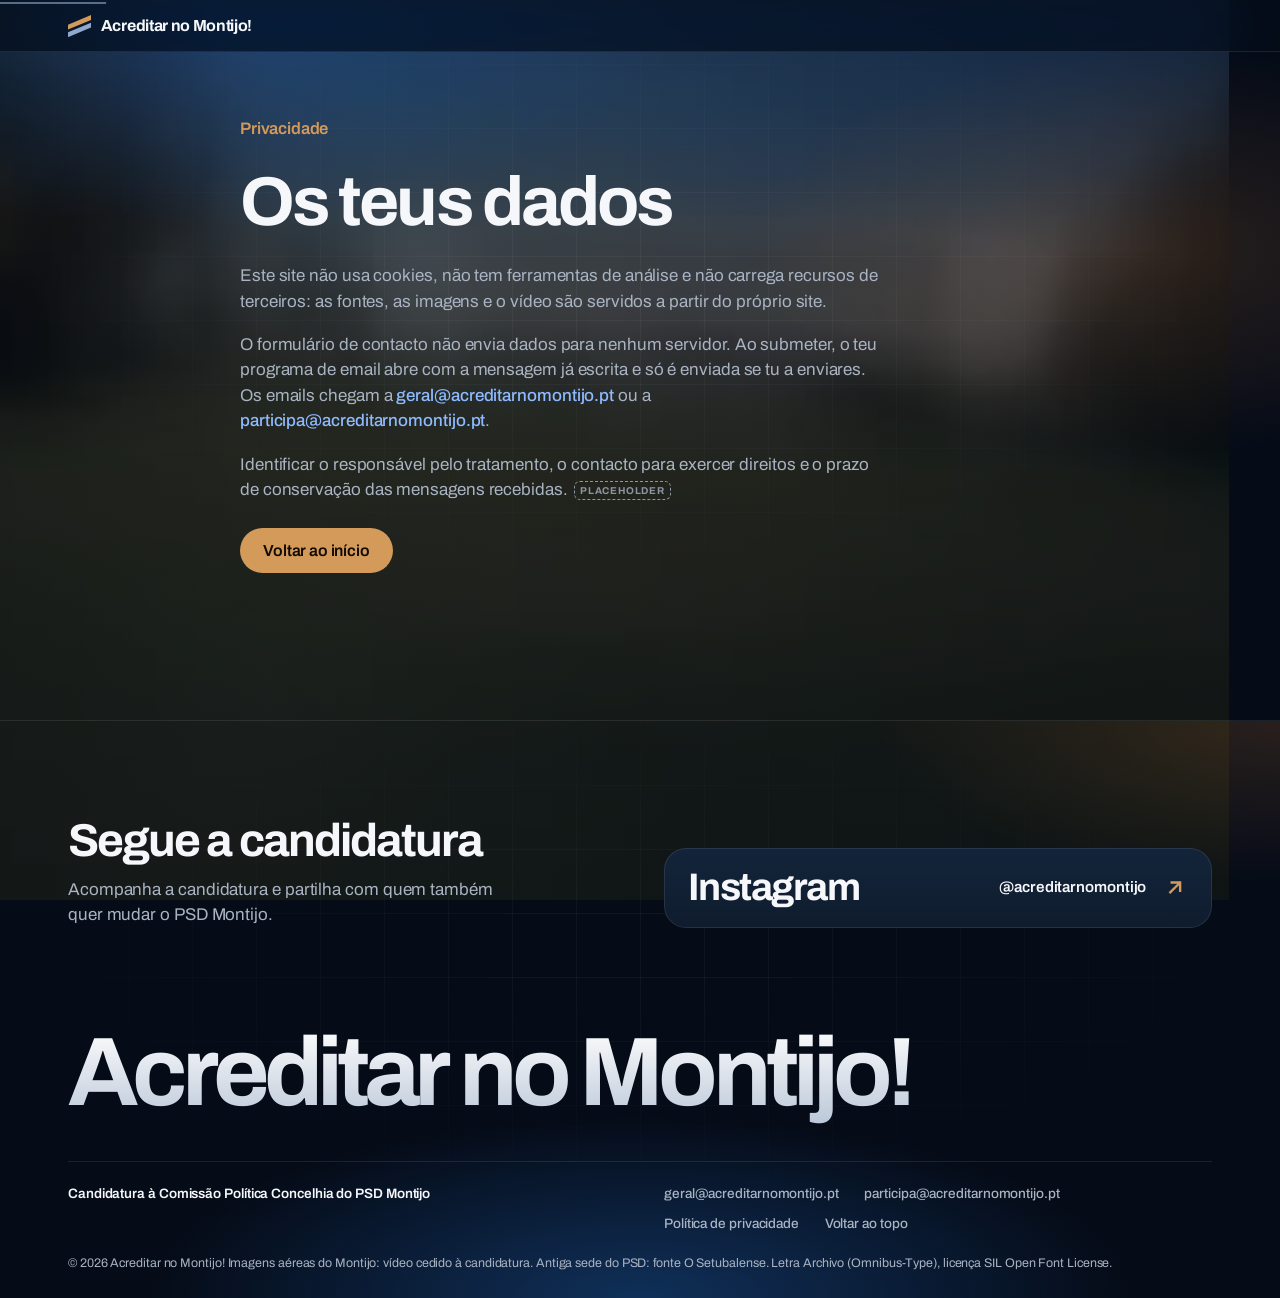
==== commit 7433ca15: "Links diretos para secções levam ao sítio certo Co-Authored-By: Claude Opus 5.5 <noreply@anthropic.c" ====
--- a/privacidade/index.html
+++ b/privacidade/index.html
@@ -8,4 +8,4 @@
       })();
     </script><style>@font-face{font-family:Archivo;src:url(/fonts/archivo-latin-wdth-normal.woff2)format("woff2-variations"),url(/fonts/archivo-latin-wdth-normal.woff2)format("woff2");font-weight:100 900;font-stretch:62% 125%;font-style:normal;font-display:swap;unicode-range:U+??,U+131,U+152-153,U+2BB-2BC,U+2C6,U+2DA,U+2DC,U+304,U+308,U+329,U+2000-206F,U+20AC,U+2122,U+2191,U+2193,U+2212,U+2215,U+FEFF,U+FFFD}@font-face{font-family:Archivo;src:url(/fonts/archivo-latin-ext-wdth-normal.woff2)format("woff2-variations"),url(/fonts/archivo-latin-ext-wdth-normal.woff2)format("woff2");font-weight:100 900;font-stretch:62% 125%;font-style:normal;font-display:swap;unicode-range:U+100-2BA,U+2BD-2C5,U+2C7-2CC,U+2CE-2D7,U+2DD-2FF,U+304,U+308,U+329,U+1D00-1DBF,U+1E00-1E9F,U+1EF2-1EFF,U+2020,U+20A0-20AB,U+20AD-20C0,U+2113,U+2C60-2C7F,U+A720-A7FF}:root{--noite:#0d2b4e;--icone:#1b365d;--tejo:#17457f;--ambar:#d39a5a;--ardosia:#8fa9cc;--laranja:#e8873a;--ambar-claro:#f2c48c;--ambar-escuro:#8c5716;--fundo:#060d18;--fundo-2:#0a1626;--cartao:#0f1c2e;--cartao-2:#13243a;--borda:#ffffff17;--borda-forte:#ffffff29;--papel:#f4f6f9;--branco:#fff;--borda-clara:#0d2b4e1a;--texto:#f5f7fa;--texto-2:#a9b3c2;--tinta:#0b1b30;--tinta-2:#556072;--campo-tinta:var(--texto);--campo-suave:var(--texto-2);--suave:var(--tinta-2);--linha-escura:var(--borda);--linha-clara:var(--borda-clara);--superficie:var(--branco);--g-quente:linear-gradient(92deg,#f8d29c 0%,#eba662 42%,#e8783a 100%);--g-quente-escuro:linear-gradient(92deg,#b5651f 0%,#8c5716 100%);--g-frio:linear-gradient(92deg,#d7e4f6 0%,#8fb4e6 55%,#4f86d6 100%);--g-branco:linear-gradient(180deg,#fff 0%,#b9c6d8 100%);--g:clamp(1.25rem,4vw,3rem);--max:1240px;--raio:28px;--raio-p:18px;--cab:3.25rem;--angulo:-22.8deg;--ease:cubic-bezier(.22,.8,.2,1);--ease-io:cubic-bezier(.65,0,.35,1);--f:"Archivo","Helvetica Neue",Arial,sans-serif}*,:before,:after{box-sizing:border-box}*{margin:0}html{-webkit-text-size-adjust:100%;-webkit-font-smoothing:antialiased;-moz-osx-font-smoothing:grayscale;scroll-padding-top:calc(var(--cab) + 1rem);background:var(--fundo)}body{font-family:var(--f);letter-spacing:-.005em;color:var(--texto);background:0 0;font-size:1.0625rem;font-stretch:100%;line-height:1.5;overflow-x:clip}img,svg,video{max-width:100%;display:block}a{color:inherit}button,input,select,textarea{font:inherit;color:inherit;letter-spacing:inherit}ul,ol{padding:0;list-style:none}h1,h2,h3,h4{font-weight:inherit}::selection{background:var(--ambar);color:var(--fundo)}:focus-visible{outline:2px solid var(--ambar-claro);outline-offset:4px;border-radius:6px}.claro :focus-visible{outline-color:var(--tejo)}.so-leitor{clip:rect(0 0 0 0);white-space:nowrap;width:1px;height:1px;position:absolute;overflow:hidden}.salto{z-index:200;background:var(--ambar);color:var(--fundo);border-radius:999px;padding:.7rem 1.1rem;font-weight:700;text-decoration:none;transition:top .2s;position:fixed;top:-5rem;left:1rem}.salto:focus{top:1rem}.container{width:100%;max-width:var(--max);padding-inline:var(--g);margin-inline:auto}.seccao{padding-block:clamp(5.5rem,12vw,10rem);position:relative}.campo,.campo--tejo,.claro{isolation:isolate;position:relative}.campo,.campo--tejo{color:var(--texto);background:#060d1875}.campo:before,.campo--tejo:before,.claro:before{content:"";z-index:-1;pointer-events:none;background-image:linear-gradient(var(--grelha) 1px,transparent 1px),linear-gradient(90deg,var(--grelha) 1px,transparent 1px);-webkit-mask-image:radial-gradient(ellipse 70% 60% at var(--gx,50%) var(--gy,40%),#000 10%,transparent 75%);mask-image:radial-gradient(ellipse 70% 60% at var(--gx,50%) var(--gy,40%),#000 10%,transparent 75%);background-size:64px 64px;position:absolute;inset:0}.campo:after,.campo--tejo:after,.claro:after{content:"";z-index:-2;pointer-events:none;background:radial-gradient(55% 45% at var(--b1x,15%) var(--b1y,0%),#1e5caa73,transparent 70%), radial-gradient(45% 40% at var(--b2x,90%) var(--b2y,35%),#e8873a29,transparent 70%);position:absolute;inset:0}.campo,.campo--tejo{--grelha:#ffffff0b}.campo--tejo:after{background:radial-gradient(60% 55% at 0 0,#1e5caa99,#0000 70%),radial-gradient(50% 45% at 100% 100%,#e8873a38,#0000 70%)}.claro{color:var(--tinta);--grelha:#0d2b4e0d;background:#f4f6f9f2}.claro:after{background:radial-gradient(50% 40% at var(--b2x,95%) var(--b2y,0%),#e8873a1f,transparent 70%), radial-gradient(55% 45% at var(--b1x,0%) var(--b1y,100%),#17457f17,transparent 70%)}.display{letter-spacing:-.042em;font-weight:700;font-stretch:100%;line-height:1.02}.h2{font-size:clamp(2.5rem,5.4vw,5rem);line-height:1.03}.eyebrow{letter-spacing:-.01em;color:var(--ambar);font-size:clamp(1rem,1.3vw,1.2rem);font-weight:600;display:inline-block}.claro .eyebrow{color:var(--ambar-escuro)}.lead{letter-spacing:-.015em;color:var(--texto-2);max-width:40rem;font-size:clamp(1.15rem,1.7vw,1.45rem);font-weight:500;line-height:1.38}.claro .lead{color:var(--tinta-2)}.grad-q{background:var(--g-quente);color:#0000;-webkit-background-clip:text;background-clip:text}.grad-f{background:var(--g-frio);color:#0000;-webkit-background-clip:text;background-clip:text}.grad-b{background:var(--g-branco);color:#0000;-webkit-background-clip:text;background-clip:text}.claro .grad-q{background:var(--g-quente-escuro);-webkit-background-clip:text;background-clip:text}.num{font-variant-numeric:tabular-nums lining-nums}.fontes{color:var(--texto-2);max-width:62rem;font-size:.8rem;line-height:1.5}.claro .fontes{color:var(--tinta-2)}.cab-seccao{gap:1rem;max-width:56rem;margin-bottom:clamp(2.5rem,6vw,4.5rem);display:grid}.cab-seccao>p:not(.eyebrow){margin-top:.4rem}.cab-seccao--centro{text-align:center;justify-items:center;margin-inline:auto}.chip{border:1px solid var(--borda);color:var(--texto);background:#ffffff14;border-radius:999px;align-items:center;gap:.45em;padding:.38em .85em;font-size:.78rem;font-weight:600;line-height:1.2;display:inline-flex}.claro .chip{border-color:var(--borda-clara);color:var(--tinta);background:#0d2b4e0d}.chip--quente{color:var(--ambar-claro);background:#e8873a24;border-color:#e8873a59}.claro .chip--quente{color:var(--ambar-escuro)}.seta{flex:none;width:1em;height:1em}.ph{letter-spacing:.08em;text-transform:uppercase;vertical-align:middle;opacity:.8;border:1px dashed;border-radius:6px;margin-left:.6em;padding:.15em .55em;font-size:.62rem;font-weight:700;line-height:1.4;display:inline-block}[data-sem-marcadores] .ph{display:none}.btn{cursor:pointer;letter-spacing:-.01em;background:var(--ambar);color:#120b03;transition:transform .3s var(--ease),background-color .3s,box-shadow .4s var(--ease);border:0;border-radius:999px;justify-content:center;align-items:center;gap:.5rem;padding:.85rem 1.45rem;font-size:1rem;font-weight:600;line-height:1.1;text-decoration:none;display:inline-flex;position:relative;box-shadow:0 0 #e8873a00}.btn:hover,.btn:focus-visible{background:#e2a866;transform:translateY(-1px);box-shadow:0 10px 34px -10px #e8873aa6}.btn:active{transform:scale(.97)}.btn__seta{width:1em;height:1em;transition:transform .35s var(--ease)}.btn:hover .btn__seta{transform:translate(3px)}.btn--claro{color:var(--texto);box-shadow:inset 0 0 0 1px var(--borda-forte);background:#ffffff14}.btn--claro:hover,.btn--claro:focus-visible{background:#ffffff24;box-shadow:inset 0 0 0 1px #ffffff4d}.btn--tinta{background:var(--tinta);color:var(--texto)}.btn--tinta:hover,.btn--tinta:focus-visible{background:#16304f}.btn[aria-disabled=true]{opacity:.55;cursor:not-allowed}.lig{color:#8ebbff;align-items:center;gap:.25rem;font-weight:500;text-decoration:none;display:inline-flex}.claro .lig{color:#1f5fb8}.lig:hover,.lig:focus-visible{text-underline-offset:.2em;text-decoration:underline}.lig .seta{transition:transform .3s var(--ease)}.lig:hover .seta{transform:translate(3px)}.cartao-t{isolation:isolate;border-radius:var(--raio);background:linear-gradient(180deg,var(--cartao-2),var(--cartao));box-shadow:inset 0 0 0 1px var(--borda);position:relative;overflow:hidden}.claro .cartao-t{background:var(--branco);box-shadow:0 1px 2px #0b1b300a,0 12px 40px -24px #0b1b3040,inset 0 0 0 1px var(--borda-clara)}.luz{z-index:-1;pointer-events:none;opacity:0;background:radial-gradient(circle,#e8873a38,#1e5caa1f 40%,#0000 70%);border-radius:50%;width:520px;height:520px;margin:-260px 0 0 -260px;transition:opacity .4s;position:absolute;top:0;left:0}.claro .luz{background:radial-gradient(circle,#e8873a24,#1e5caa0f 40%,#0000 70%)}.cartao-t:hover>.luz{opacity:1}.simbolo__a{fill:var(--sa,var(--ambar))}.simbolo__b{fill:var(--sb,var(--ardosia))}.pal{vertical-align:top;margin:-.12em 0 -.14em;padding:.12em 0 .14em;display:inline-block;overflow:hidden}.pal__in{display:inline-block}html.motion:not(.mj) [data-split=mascara] .pal__in{transform:translateY(110%)}html.motion [data-reveal]{opacity:0;transform:translateY(32px)}html.motion [data-surge]{opacity:0;transform:translateY(40px)scale(.96)}@media (prefers-reduced-motion:reduce){*,:before,:after{scroll-behavior:auto!important;transition-duration:.01ms!important;animation-duration:.01ms!important;animation-iteration-count:1!important}}.cab[data-astro-cid-da6ebbob]{z-index:70;color:var(--texto);transition:transform .5s var(--ease);position:fixed;inset:0 0 auto}.cab[data-astro-cid-da6ebbob]:before{content:"";z-index:-1;backdrop-filter:saturate(180%)blur(20px);border-bottom:1px solid var(--borda);background:#060d18b8;position:absolute;inset:0}.cab[data-astro-cid-da6ebbob][data-estado=oculto]{transform:translateY(-100%)}.cab__barra[data-astro-cid-da6ebbob]{height:var(--cab);justify-content:space-between;align-items:center;gap:2rem;display:flex}.cab__marca[data-astro-cid-da6ebbob]{align-items:center;gap:.6rem;text-decoration:none;display:inline-flex}.cab__simbolo[data-astro-cid-da6ebbob]{width:1.45rem;height:auto;transition:transform .5s var(--ease)}.cab__marca[data-astro-cid-da6ebbob]:hover .cab__simbolo[data-astro-cid-da6ebbob]{transform:translate(2px)}.cab__nome[data-astro-cid-da6ebbob]{letter-spacing:-.02em;font-size:1rem;line-height:1}.cab__nav[data-astro-cid-da6ebbob] ul[data-astro-cid-da6ebbob]{gap:clamp(1rem,2.4vw,2.2rem);display:flex}.cab__nav[data-astro-cid-da6ebbob] a[data-astro-cid-da6ebbob]{letter-spacing:0;color:#f5f7fad1;padding-block:.5rem;font-size:.8rem;font-weight:500;text-decoration:none;transition:color .25s}.cab__nav[data-astro-cid-da6ebbob] a[data-astro-cid-da6ebbob]:hover,.cab__nav[data-astro-cid-da6ebbob] a[data-astro-cid-da6ebbob][aria-current=true]{color:#fff}.cab__nav[data-astro-cid-da6ebbob] a[data-astro-cid-da6ebbob][aria-current=true]{text-decoration:underline;text-decoration-color:var(--ambar);text-underline-offset:.45em;text-decoration-thickness:2px}.cab__acoes[data-astro-cid-da6ebbob]{align-items:center;gap:.8rem;display:flex}.cab__cta[data-astro-cid-da6ebbob]{padding:.45rem .95rem;font-size:.8rem}.cab__menu[data-astro-cid-da6ebbob]{cursor:pointer;background:0 0;border:0;place-items:center;width:2.75rem;height:2.75rem;display:none}.cab__linhas[data-astro-cid-da6ebbob]{gap:.36rem;width:1.15rem;display:grid}.cab__linhas[data-astro-cid-da6ebbob] i[data-astro-cid-da6ebbob]{background:var(--texto);height:1.5px;transition:transform .45s var(--ease);display:block}.cab__linhas[data-astro-cid-da6ebbob] i[data-astro-cid-da6ebbob]:last-child{width:100%}.cab__menu[data-astro-cid-da6ebbob][aria-expanded=true] .cab__linhas[data-astro-cid-da6ebbob] i[data-astro-cid-da6ebbob]:first-child{transform:translateY(.225rem)rotate(45deg)}.cab__menu[data-astro-cid-da6ebbob][aria-expanded=true] .cab__linhas[data-astro-cid-da6ebbob] i[data-astro-cid-da6ebbob]:last-child{transform:translateY(-.225rem)rotate(-45deg)}.menu[data-astro-cid-da6ebbob]{z-index:60;backdrop-filter:blur(20px);color:var(--texto);padding:calc(var(--cab) + 2rem) var(--g) 2rem;opacity:0;transition:opacity .45s var(--ease),transform .55s var(--ease),visibility 0s .55s;visibility:hidden;background:#060d18f5;flex-direction:column;justify-content:space-between;display:flex;position:fixed;inset:0;transform:translateY(-12px)}.menu[data-astro-cid-da6ebbob][hidden]{display:flex}.menu[data-astro-cid-da6ebbob][data-aberto]{opacity:1;visibility:visible;transition:opacity .45s var(--ease),transform .55s var(--ease),visibility 0s 0s;transform:none}.menu[data-astro-cid-da6ebbob] ul[data-astro-cid-da6ebbob]{gap:.1rem;display:grid}.menu[data-astro-cid-da6ebbob] a[data-astro-cid-da6ebbob]{align-items:baseline;gap:1rem;padding-block:.45rem;text-decoration:none;display:flex}.menu__n[data-astro-cid-da6ebbob]{color:var(--ambar);min-width:2rem;font-size:.8rem;font-weight:600}.menu__t[data-astro-cid-da6ebbob]{transition:transform .4s var(--ease),color .3s;font-size:clamp(2rem,9vw,3.4rem);line-height:1.05}.menu[data-astro-cid-da6ebbob] a[data-astro-cid-da6ebbob]:hover .menu__t[data-astro-cid-da6ebbob],.menu[data-astro-cid-da6ebbob] a[data-astro-cid-da6ebbob]:focus-visible .menu__t[data-astro-cid-da6ebbob]{color:var(--ambar-claro);transform:translate(.4rem)}.menu__nota[data-astro-cid-da6ebbob]{color:var(--texto-2);font-size:.9rem}.menu[data-astro-cid-da6ebbob] li[data-astro-cid-da6ebbob]{opacity:0;transition:opacity .5s var(--ease),transform .6s var(--ease);transform:translateY(16px)}.menu[data-astro-cid-da6ebbob][data-aberto] li[data-astro-cid-da6ebbob]{opacity:1;transform:none}.menu[data-astro-cid-da6ebbob][data-aberto] li[data-astro-cid-da6ebbob]:first-child{transition-delay:80ms}.menu[data-astro-cid-da6ebbob][data-aberto] li[data-astro-cid-da6ebbob]:nth-child(2){transition-delay:.12s}.menu[data-astro-cid-da6ebbob][data-aberto] li[data-astro-cid-da6ebbob]:nth-child(3){transition-delay:.16s}.menu[data-astro-cid-da6ebbob][data-aberto] li[data-astro-cid-da6ebbob]:nth-child(4){transition-delay:.2s}.menu[data-astro-cid-da6ebbob][data-aberto] li[data-astro-cid-da6ebbob]:nth-child(5){transition-delay:.24s}.menu[data-astro-cid-da6ebbob][data-aberto] li[data-astro-cid-da6ebbob]:nth-child(6){transition-delay:.28s}@media (width<=62rem){.cab__nav[data-astro-cid-da6ebbob],.cab__cta[data-astro-cid-da6ebbob]{display:none}.cab__menu[data-astro-cid-da6ebbob]{display:grid}}@media (width>=62.01rem){.menu[data-astro-cid-da6ebbob]{display:none!important}}.rod[data-astro-cid-wy2sysiw]{--b1x:50%;--b1y:100%;--b2x:100%;--b2y:0%;border-top:1px solid var(--borda);padding-block:clamp(4rem,8vw,6rem) 1.6rem;overflow:hidden}.redes[data-astro-cid-wy2sysiw]{gap:2rem var(--g);grid-template-columns:repeat(12,minmax(0,1fr));align-items:end;padding-bottom:clamp(2.5rem,5vw,4rem);display:grid}.redes__txt[data-astro-cid-wy2sysiw]{grid-column:1/span 5;gap:.7rem;display:grid}.redes__t[data-astro-cid-wy2sysiw]{font-size:clamp(2rem,3.6vw,3.2rem);line-height:1.05}.redes__txt[data-astro-cid-wy2sysiw] p[data-astro-cid-wy2sysiw]{color:var(--texto-2)}.redes__lista[data-astro-cid-wy2sysiw]{grid-column:7/-1;display:grid}.rede[data-astro-cid-wy2sysiw]{background:linear-gradient(180deg,var(--cartao-2),var(--cartao));box-shadow:inset 0 0 0 1px var(--borda);transition:transform .4s var(--ease),box-shadow .4s;border-radius:22px;align-items:center;gap:1rem;padding:1.3rem 1.5rem;text-decoration:none;display:flex;position:relative}a[data-astro-cid-wy2sysiw].rede:hover,a[data-astro-cid-wy2sysiw].rede:focus-visible{box-shadow:inset 0 0 0 1px var(--borda-forte),0 24px 60px -30px #e8873a99;transform:translateY(-3px)}.rede__nome[data-astro-cid-wy2sysiw]{letter-spacing:-.04em;font-size:clamp(1.8rem,3vw,2.6rem);line-height:1}.rede__conta[data-astro-cid-wy2sysiw]{color:var(--texto-2);font-size:.95rem}.rede__conta--ativa[data-astro-cid-wy2sysiw]{color:var(--texto);margin-left:auto;font-weight:600}.rede[data-astro-cid-wy2sysiw] .seta[data-astro-cid-wy2sysiw]{width:1.6rem;height:1.6rem;color:var(--ambar);transition:transform .45s var(--ease)}a[data-astro-cid-wy2sysiw].rede:hover .seta[data-astro-cid-wy2sysiw]{transform:translate(3px,-3px)}.rod__marca[data-astro-cid-wy2sysiw]{padding-block:clamp(1rem,3vw,2rem)}.rod__palavra[data-astro-cid-wy2sysiw]{letter-spacing:-.06em;white-space:nowrap;padding-bottom:.08em;font-size:clamp(2rem,7.6vw,7.4rem);line-height:1}.rod__base[data-astro-cid-wy2sysiw]{gap:1.2rem var(--g);border-top:1px solid var(--borda);grid-template-columns:repeat(12,minmax(0,1fr));padding-top:1.4rem;font-size:.85rem;display:grid}.rod__sub[data-astro-cid-wy2sysiw]{grid-column:1/span 5;font-weight:600}.rod__base[data-astro-cid-wy2sysiw] nav[data-astro-cid-wy2sysiw]{grid-column:7/-1}.rod__nav[data-astro-cid-wy2sysiw]{flex-wrap:wrap;gap:.6rem 1.6rem;display:flex}.rod__nav[data-astro-cid-wy2sysiw] a[data-astro-cid-wy2sysiw]{color:var(--texto-2);text-decoration:none}.rod__nav[data-astro-cid-wy2sysiw] a[data-astro-cid-wy2sysiw]:hover{color:var(--texto);text-decoration:underline}.rod__creditos[data-astro-cid-wy2sysiw]{color:var(--texto-2);grid-column:1/-1;font-size:.78rem}@media (width<=60rem){.redes__txt[data-astro-cid-wy2sysiw],.redes__lista[data-astro-cid-wy2sysiw],.rod__sub[data-astro-cid-wy2sysiw],.rod__base[data-astro-cid-wy2sysiw] nav[data-astro-cid-wy2sysiw]{grid-column:1/-1}}.progresso{z-index:90;pointer-events:none;display:grid;position:fixed;inset:0 0 auto}.progresso span{transform-origin:0;height:2px;display:block;transform:scaleX(0)}.progresso__a{background:var(--g-quente)}.progresso__b{background:var(--ardosia);opacity:.6}main:focus{outline:none}.ambiente{z-index:-1;background:var(--fundo);position:fixed;inset:0;overflow:hidden}.ambiente__video{object-fit:cover;width:108%;height:108%;position:absolute;inset:-4%}.ambiente__veu{background:radial-gradient(130% 100% at 50% 10%,#060d181a,#060d188c 75%),linear-gradient(#060d1847,#060d186b);position:absolute;inset:0}
 .pag[data-astro-cid-iew3kb72]{min-height:80svh;padding-block:calc(var(--cab) + 4rem) 5rem}.pag__miolo[data-astro-cid-iew3kb72]{justify-items:start;gap:1.6rem;max-width:56rem;display:grid}.pag__texto[data-astro-cid-iew3kb72]{color:var(--campo-suave);gap:1.1rem;max-width:40rem;display:grid}
-</style></head> <body> <a class="salto" href="#conteudo">Saltar para o conteúdo</a> <!-- Fundo do site: o voo completo, já desfocado no ficheiro (leve e sem filtros no navegador) --> <div class="ambiente" aria-hidden="true"> <video class="ambiente__video" muted loop playsinline preload="none" poster="/media/ambiente.jpg" data-ambiente> <source src="/media/ambiente.mp4" type="video/mp4"> </video> <span class="ambiente__veu"></span> </div> <div class="progresso" aria-hidden="true"><span class="progresso__a" data-prog-a></span><span class="progresso__b" data-prog-b></span></div> <header class="cab" data-cab data-astro-cid-da6ebbob> <div class="cab__barra container" data-astro-cid-da6ebbob> <a class="cab__marca" href="/" aria-label="Acreditar no Montijo!, ir para o início" data-astro-cid-da6ebbob> <svg class="simbolo cab__simbolo" viewBox="0 17.7 185.1 177.2" aria-hidden="true" focusable="false" data-astro-cid-da6ebbob="true"> <path class="simbolo__a" d="M0 134.5 L185.1 56.7 L185.1 17.7 L0 95.5Z"></path> <path class="simbolo__b" d="M0 194.9 L185.1 117.1 L185.1 78.1 L0 155.9Z"></path> </svg> <span class="cab__nome display" data-astro-cid-da6ebbob>Acreditar no Montijo!</span> </a>  <div class="cab__acoes" data-astro-cid-da6ebbob>   </div> </div> </header>  <main id="conteudo" tabindex="-1">  <section class="campo pag" data-astro-cid-iew3kb72> <div class="container pag__miolo" data-astro-cid-iew3kb72> <p class="eyebrow" data-astro-cid-iew3kb72>Privacidade</p> <h1 class="display h2" data-astro-cid-iew3kb72>Os teus dados</h1> <div class="pag__texto" data-astro-cid-iew3kb72> <p data-astro-cid-iew3kb72>Este site não usa cookies, não tem ferramentas de análise e não carrega recursos de terceiros: as fontes, as imagens e o vídeo são servidos a partir do próprio site.</p> <p data-astro-cid-iew3kb72>O formulário de contacto não envia dados para nenhum servidor. Ao submeter, o teu programa de email abre com a mensagem já escrita e só é enviada se tu a enviares. Os emails chegam a <a class="lig" href="mailto:geral@acreditarnomontijo.pt" data-astro-cid-iew3kb72>geral@acreditarnomontijo.pt</a> ou a <a class="lig" href="mailto:participa@acreditarnomontijo.pt" data-astro-cid-iew3kb72>participa@acreditarnomontijo.pt</a>.</p> <p data-astro-cid-iew3kb72>Identificar o responsável pelo tratamento, o contacto para exercer direitos e o prazo de conservação das mensagens recebidas.<span class="ph" title="Texto provisório, substituir em src/content/site.ts">Placeholder</span></p> </div> <a class="btn" href="/" data-astro-cid-iew3kb72>Voltar ao início</a> </div> </section>  </main> <footer class="rod campo" data-rodape data-astro-cid-wy2sysiw> <div class="container" data-astro-cid-wy2sysiw> <section class="redes" aria-labelledby="redes-t" data-astro-cid-wy2sysiw> <div class="redes__txt" data-astro-cid-wy2sysiw> <h2 class="redes__t display" id="redes-t" data-astro-cid-wy2sysiw>Segue a candidatura</h2> <p data-astro-cid-wy2sysiw>Acompanha a candidatura e partilha com quem também quer mudar o PSD Montijo.</p> </div> <ul class="redes__lista" data-astro-cid-wy2sysiw> <li data-astro-cid-wy2sysiw> <a class="rede" href="https://www.instagram.com/acreditarnomontijo/" target="_blank" rel="noopener" data-astro-cid-wy2sysiw> <span class="rede__nome display" data-astro-cid-wy2sysiw>Instagram</span> <span class="rede__conta rede__conta--ativa" data-astro-cid-wy2sysiw>@acreditarnomontijo</span> <svg class="seta" viewBox="0 0 24 24" fill="none" stroke="currentColor" stroke-width="2.2" aria-hidden="true" data-astro-cid-wy2sysiw><path d="M7 17 17 7M8 7h9v9" data-astro-cid-wy2sysiw></path></svg> <span class="so-leitor" data-astro-cid-wy2sysiw>(abre noutro separador)</span> </a> </li> </ul> </section> <div class="rod__marca" aria-hidden="true" data-astro-cid-wy2sysiw> <p class="rod__palavra display grad-b" data-rod-palavra data-astro-cid-wy2sysiw> <span class="rl" data-astro-cid-wy2sysiw><span class="rl__in" data-astro-cid-wy2sysiw>A</span></span><span class="rl" data-astro-cid-wy2sysiw><span class="rl__in" data-astro-cid-wy2sysiw>c</span></span><span class="rl" data-astro-cid-wy2sysiw><span class="rl__in" data-astro-cid-wy2sysiw>r</span></span><span class="rl" data-astro-cid-wy2sysiw><span class="rl__in" data-astro-cid-wy2sysiw>e</span></span><span class="rl" data-astro-cid-wy2sysiw><span class="rl__in" data-astro-cid-wy2sysiw>d</span></span><span class="rl" data-astro-cid-wy2sysiw><span class="rl__in" data-astro-cid-wy2sysiw>i</span></span><span class="rl" data-astro-cid-wy2sysiw><span class="rl__in" data-astro-cid-wy2sysiw>t</span></span><span class="rl" data-astro-cid-wy2sysiw><span class="rl__in" data-astro-cid-wy2sysiw>a</span></span><span class="rl" data-astro-cid-wy2sysiw><span class="rl__in" data-astro-cid-wy2sysiw>r</span></span><span class="rl" data-astro-cid-wy2sysiw><span class="rl__in" data-astro-cid-wy2sysiw> </span></span><span class="rl" data-astro-cid-wy2sysiw><span class="rl__in" data-astro-cid-wy2sysiw>n</span></span><span class="rl" data-astro-cid-wy2sysiw><span class="rl__in" data-astro-cid-wy2sysiw>o</span></span><span class="rl" data-astro-cid-wy2sysiw><span class="rl__in" data-astro-cid-wy2sysiw> </span></span><span class="rl" data-astro-cid-wy2sysiw><span class="rl__in" data-astro-cid-wy2sysiw>M</span></span><span class="rl" data-astro-cid-wy2sysiw><span class="rl__in" data-astro-cid-wy2sysiw>o</span></span><span class="rl" data-astro-cid-wy2sysiw><span class="rl__in" data-astro-cid-wy2sysiw>n</span></span><span class="rl" data-astro-cid-wy2sysiw><span class="rl__in" data-astro-cid-wy2sysiw>t</span></span><span class="rl" data-astro-cid-wy2sysiw><span class="rl__in" data-astro-cid-wy2sysiw>i</span></span><span class="rl" data-astro-cid-wy2sysiw><span class="rl__in" data-astro-cid-wy2sysiw>j</span></span><span class="rl" data-astro-cid-wy2sysiw><span class="rl__in" data-astro-cid-wy2sysiw>o</span></span><span class="rl" data-astro-cid-wy2sysiw><span class="rl__in" data-astro-cid-wy2sysiw>!</span></span> </p> </div> <div class="rod__base" data-astro-cid-wy2sysiw> <p class="rod__sub" data-astro-cid-wy2sysiw>Candidatura à Comissão Política Concelhia do PSD Montijo</p> <nav aria-label="Rodapé" data-astro-cid-wy2sysiw> <ul class="rod__nav" data-astro-cid-wy2sysiw> <li data-astro-cid-wy2sysiw><a class="lig" href="mailto:geral@acreditarnomontijo.pt" data-astro-cid-wy2sysiw>geral@acreditarnomontijo.pt</a></li> <li data-astro-cid-wy2sysiw><a class="lig" href="mailto:participa@acreditarnomontijo.pt" data-astro-cid-wy2sysiw>participa@acreditarnomontijo.pt</a></li> <li data-astro-cid-wy2sysiw><a class="lig" href="/privacidade/" data-astro-cid-wy2sysiw>Política de privacidade</a></li> <li data-astro-cid-wy2sysiw><a class="lig" href="#inicio" data-astro-cid-wy2sysiw>Voltar ao topo</a></li> </ul> </nav> <p class="rod__creditos" data-astro-cid-wy2sysiw>© 2026 Acreditar no Montijo! Imagens aéreas do Montijo: vídeo cedido à candidatura. Antiga sede do PSD: fonte O Setubalense. Letra Archivo (Omnibus-Type), licença SIL Open Font License.</p> </div> </div> </footer><script type="module" src="/_astro/Layout.astro_astro_type_script_index_0_lang.BwRsp_O3.js"></script> </body> </html>+</style></head> <body> <a class="salto" href="#conteudo">Saltar para o conteúdo</a> <!-- Fundo do site: o voo completo, já desfocado no ficheiro (leve e sem filtros no navegador) --> <div class="ambiente" aria-hidden="true"> <video class="ambiente__video" muted loop playsinline preload="none" poster="/media/ambiente.jpg" data-ambiente> <source src="/media/ambiente.mp4" type="video/mp4"> </video> <span class="ambiente__veu"></span> </div> <div class="progresso" aria-hidden="true"><span class="progresso__a" data-prog-a></span><span class="progresso__b" data-prog-b></span></div> <header class="cab" data-cab data-astro-cid-da6ebbob> <div class="cab__barra container" data-astro-cid-da6ebbob> <a class="cab__marca" href="/" aria-label="Acreditar no Montijo!, ir para o início" data-astro-cid-da6ebbob> <svg class="simbolo cab__simbolo" viewBox="0 17.7 185.1 177.2" aria-hidden="true" focusable="false" data-astro-cid-da6ebbob="true"> <path class="simbolo__a" d="M0 134.5 L185.1 56.7 L185.1 17.7 L0 95.5Z"></path> <path class="simbolo__b" d="M0 194.9 L185.1 117.1 L185.1 78.1 L0 155.9Z"></path> </svg> <span class="cab__nome display" data-astro-cid-da6ebbob>Acreditar no Montijo!</span> </a>  <div class="cab__acoes" data-astro-cid-da6ebbob>   </div> </div> </header>  <main id="conteudo" tabindex="-1">  <section class="campo pag" data-astro-cid-iew3kb72> <div class="container pag__miolo" data-astro-cid-iew3kb72> <p class="eyebrow" data-astro-cid-iew3kb72>Privacidade</p> <h1 class="display h2" data-astro-cid-iew3kb72>Os teus dados</h1> <div class="pag__texto" data-astro-cid-iew3kb72> <p data-astro-cid-iew3kb72>Este site não usa cookies, não tem ferramentas de análise e não carrega recursos de terceiros: as fontes, as imagens e o vídeo são servidos a partir do próprio site.</p> <p data-astro-cid-iew3kb72>O formulário de contacto não envia dados para nenhum servidor. Ao submeter, o teu programa de email abre com a mensagem já escrita e só é enviada se tu a enviares. Os emails chegam a <a class="lig" href="mailto:geral@acreditarnomontijo.pt" data-astro-cid-iew3kb72>geral@acreditarnomontijo.pt</a> ou a <a class="lig" href="mailto:participa@acreditarnomontijo.pt" data-astro-cid-iew3kb72>participa@acreditarnomontijo.pt</a>.</p> <p data-astro-cid-iew3kb72>Identificar o responsável pelo tratamento, o contacto para exercer direitos e o prazo de conservação das mensagens recebidas.<span class="ph" title="Texto provisório, substituir em src/content/site.ts">Placeholder</span></p> </div> <a class="btn" href="/" data-astro-cid-iew3kb72>Voltar ao início</a> </div> </section>  </main> <footer class="rod campo" data-rodape data-astro-cid-wy2sysiw> <div class="container" data-astro-cid-wy2sysiw> <section class="redes" aria-labelledby="redes-t" data-astro-cid-wy2sysiw> <div class="redes__txt" data-astro-cid-wy2sysiw> <h2 class="redes__t display" id="redes-t" data-astro-cid-wy2sysiw>Segue a candidatura</h2> <p data-astro-cid-wy2sysiw>Acompanha a candidatura e partilha com quem também quer mudar o PSD Montijo.</p> </div> <ul class="redes__lista" data-astro-cid-wy2sysiw> <li data-astro-cid-wy2sysiw> <a class="rede" href="https://www.instagram.com/acreditarnomontijo/" target="_blank" rel="noopener" data-astro-cid-wy2sysiw> <span class="rede__nome display" data-astro-cid-wy2sysiw>Instagram</span> <span class="rede__conta rede__conta--ativa" data-astro-cid-wy2sysiw>@acreditarnomontijo</span> <svg class="seta" viewBox="0 0 24 24" fill="none" stroke="currentColor" stroke-width="2.2" aria-hidden="true" data-astro-cid-wy2sysiw><path d="M7 17 17 7M8 7h9v9" data-astro-cid-wy2sysiw></path></svg> <span class="so-leitor" data-astro-cid-wy2sysiw>(abre noutro separador)</span> </a> </li> </ul> </section> <div class="rod__marca" aria-hidden="true" data-astro-cid-wy2sysiw> <p class="rod__palavra display grad-b" data-rod-palavra data-astro-cid-wy2sysiw> <span class="rl" data-astro-cid-wy2sysiw><span class="rl__in" data-astro-cid-wy2sysiw>A</span></span><span class="rl" data-astro-cid-wy2sysiw><span class="rl__in" data-astro-cid-wy2sysiw>c</span></span><span class="rl" data-astro-cid-wy2sysiw><span class="rl__in" data-astro-cid-wy2sysiw>r</span></span><span class="rl" data-astro-cid-wy2sysiw><span class="rl__in" data-astro-cid-wy2sysiw>e</span></span><span class="rl" data-astro-cid-wy2sysiw><span class="rl__in" data-astro-cid-wy2sysiw>d</span></span><span class="rl" data-astro-cid-wy2sysiw><span class="rl__in" data-astro-cid-wy2sysiw>i</span></span><span class="rl" data-astro-cid-wy2sysiw><span class="rl__in" data-astro-cid-wy2sysiw>t</span></span><span class="rl" data-astro-cid-wy2sysiw><span class="rl__in" data-astro-cid-wy2sysiw>a</span></span><span class="rl" data-astro-cid-wy2sysiw><span class="rl__in" data-astro-cid-wy2sysiw>r</span></span><span class="rl" data-astro-cid-wy2sysiw><span class="rl__in" data-astro-cid-wy2sysiw> </span></span><span class="rl" data-astro-cid-wy2sysiw><span class="rl__in" data-astro-cid-wy2sysiw>n</span></span><span class="rl" data-astro-cid-wy2sysiw><span class="rl__in" data-astro-cid-wy2sysiw>o</span></span><span class="rl" data-astro-cid-wy2sysiw><span class="rl__in" data-astro-cid-wy2sysiw> </span></span><span class="rl" data-astro-cid-wy2sysiw><span class="rl__in" data-astro-cid-wy2sysiw>M</span></span><span class="rl" data-astro-cid-wy2sysiw><span class="rl__in" data-astro-cid-wy2sysiw>o</span></span><span class="rl" data-astro-cid-wy2sysiw><span class="rl__in" data-astro-cid-wy2sysiw>n</span></span><span class="rl" data-astro-cid-wy2sysiw><span class="rl__in" data-astro-cid-wy2sysiw>t</span></span><span class="rl" data-astro-cid-wy2sysiw><span class="rl__in" data-astro-cid-wy2sysiw>i</span></span><span class="rl" data-astro-cid-wy2sysiw><span class="rl__in" data-astro-cid-wy2sysiw>j</span></span><span class="rl" data-astro-cid-wy2sysiw><span class="rl__in" data-astro-cid-wy2sysiw>o</span></span><span class="rl" data-astro-cid-wy2sysiw><span class="rl__in" data-astro-cid-wy2sysiw>!</span></span> </p> </div> <div class="rod__base" data-astro-cid-wy2sysiw> <p class="rod__sub" data-astro-cid-wy2sysiw>Candidatura à Comissão Política Concelhia do PSD Montijo</p> <nav aria-label="Rodapé" data-astro-cid-wy2sysiw> <ul class="rod__nav" data-astro-cid-wy2sysiw> <li data-astro-cid-wy2sysiw><a class="lig" href="mailto:geral@acreditarnomontijo.pt" data-astro-cid-wy2sysiw>geral@acreditarnomontijo.pt</a></li> <li data-astro-cid-wy2sysiw><a class="lig" href="mailto:participa@acreditarnomontijo.pt" data-astro-cid-wy2sysiw>participa@acreditarnomontijo.pt</a></li> <li data-astro-cid-wy2sysiw><a class="lig" href="/privacidade/" data-astro-cid-wy2sysiw>Política de privacidade</a></li> <li data-astro-cid-wy2sysiw><a class="lig" href="#inicio" data-astro-cid-wy2sysiw>Voltar ao topo</a></li> </ul> </nav> <p class="rod__creditos" data-astro-cid-wy2sysiw>© 2026 Acreditar no Montijo! Imagens aéreas do Montijo: vídeo cedido à candidatura. Antiga sede do PSD: fonte O Setubalense. Letra Archivo (Omnibus-Type), licença SIL Open Font License.</p> </div> </div> </footer><script type="module" src="/_astro/Layout.astro_astro_type_script_index_0_lang.CtqvpCj7.js"></script> </body> </html>
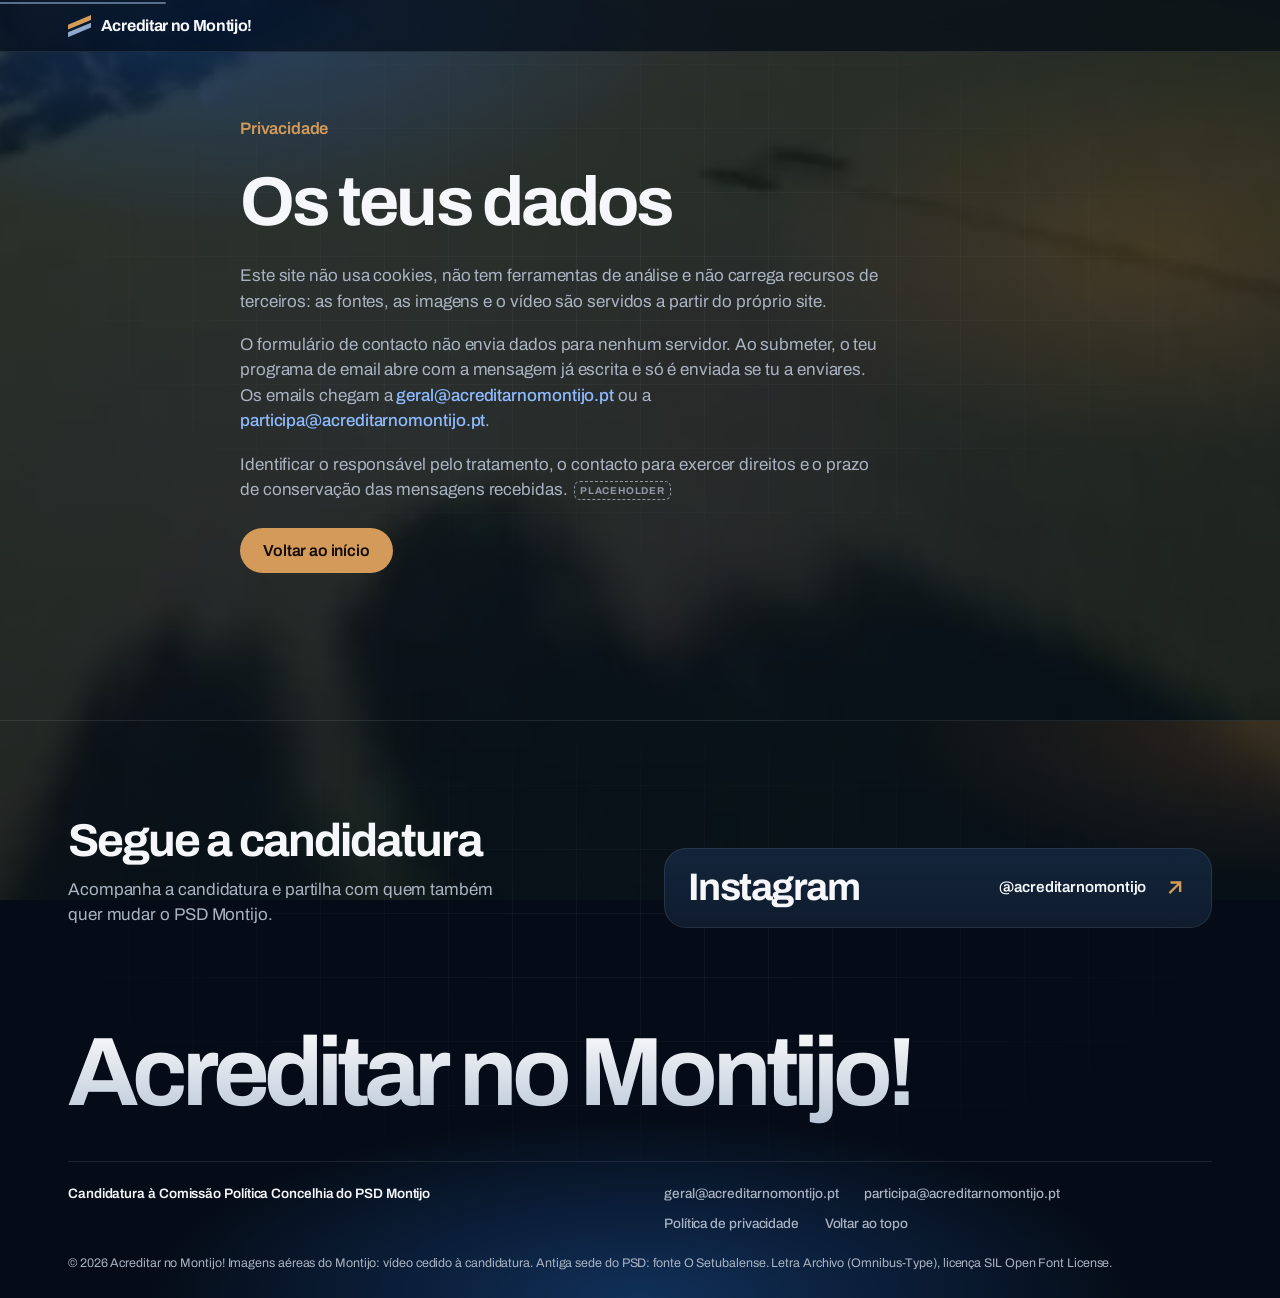
==== commit 9d6b2f94: "Vídeo completo como fundo do site, com desfoque leve Sai a janela de vídeo do topo. O hero fica por " ====
--- a/privacidade/index.html
+++ b/privacidade/index.html
@@ -6,6 +6,6 @@
         // Rede de segurança: se o script de movimento falhar, o conteúdo aparece na mesma.
         setTimeout(function () { if (!window.__amPronto) d.classList.remove('motion'); }, 6000);
       })();
-    </script><style>@font-face{font-family:Archivo;src:url(/fonts/archivo-latin-wdth-normal.woff2)format("woff2-variations"),url(/fonts/archivo-latin-wdth-normal.woff2)format("woff2");font-weight:100 900;font-stretch:62% 125%;font-style:normal;font-display:swap;unicode-range:U+??,U+131,U+152-153,U+2BB-2BC,U+2C6,U+2DA,U+2DC,U+304,U+308,U+329,U+2000-206F,U+20AC,U+2122,U+2191,U+2193,U+2212,U+2215,U+FEFF,U+FFFD}@font-face{font-family:Archivo;src:url(/fonts/archivo-latin-ext-wdth-normal.woff2)format("woff2-variations"),url(/fonts/archivo-latin-ext-wdth-normal.woff2)format("woff2");font-weight:100 900;font-stretch:62% 125%;font-style:normal;font-display:swap;unicode-range:U+100-2BA,U+2BD-2C5,U+2C7-2CC,U+2CE-2D7,U+2DD-2FF,U+304,U+308,U+329,U+1D00-1DBF,U+1E00-1E9F,U+1EF2-1EFF,U+2020,U+20A0-20AB,U+20AD-20C0,U+2113,U+2C60-2C7F,U+A720-A7FF}:root{--noite:#0d2b4e;--icone:#1b365d;--tejo:#17457f;--ambar:#d39a5a;--ardosia:#8fa9cc;--laranja:#e8873a;--ambar-claro:#f2c48c;--ambar-escuro:#8c5716;--fundo:#060d18;--fundo-2:#0a1626;--cartao:#0f1c2e;--cartao-2:#13243a;--borda:#ffffff17;--borda-forte:#ffffff29;--papel:#f4f6f9;--branco:#fff;--borda-clara:#0d2b4e1a;--texto:#f5f7fa;--texto-2:#a9b3c2;--tinta:#0b1b30;--tinta-2:#556072;--campo-tinta:var(--texto);--campo-suave:var(--texto-2);--suave:var(--tinta-2);--linha-escura:var(--borda);--linha-clara:var(--borda-clara);--superficie:var(--branco);--g-quente:linear-gradient(92deg,#f8d29c 0%,#eba662 42%,#e8783a 100%);--g-quente-escuro:linear-gradient(92deg,#b5651f 0%,#8c5716 100%);--g-frio:linear-gradient(92deg,#d7e4f6 0%,#8fb4e6 55%,#4f86d6 100%);--g-branco:linear-gradient(180deg,#fff 0%,#b9c6d8 100%);--g:clamp(1.25rem,4vw,3rem);--max:1240px;--raio:28px;--raio-p:18px;--cab:3.25rem;--angulo:-22.8deg;--ease:cubic-bezier(.22,.8,.2,1);--ease-io:cubic-bezier(.65,0,.35,1);--f:"Archivo","Helvetica Neue",Arial,sans-serif}*,:before,:after{box-sizing:border-box}*{margin:0}html{-webkit-text-size-adjust:100%;-webkit-font-smoothing:antialiased;-moz-osx-font-smoothing:grayscale;scroll-padding-top:calc(var(--cab) + 1rem);background:var(--fundo)}body{font-family:var(--f);letter-spacing:-.005em;color:var(--texto);background:0 0;font-size:1.0625rem;font-stretch:100%;line-height:1.5;overflow-x:clip}img,svg,video{max-width:100%;display:block}a{color:inherit}button,input,select,textarea{font:inherit;color:inherit;letter-spacing:inherit}ul,ol{padding:0;list-style:none}h1,h2,h3,h4{font-weight:inherit}::selection{background:var(--ambar);color:var(--fundo)}:focus-visible{outline:2px solid var(--ambar-claro);outline-offset:4px;border-radius:6px}.claro :focus-visible{outline-color:var(--tejo)}.so-leitor{clip:rect(0 0 0 0);white-space:nowrap;width:1px;height:1px;position:absolute;overflow:hidden}.salto{z-index:200;background:var(--ambar);color:var(--fundo);border-radius:999px;padding:.7rem 1.1rem;font-weight:700;text-decoration:none;transition:top .2s;position:fixed;top:-5rem;left:1rem}.salto:focus{top:1rem}.container{width:100%;max-width:var(--max);padding-inline:var(--g);margin-inline:auto}.seccao{padding-block:clamp(5.5rem,12vw,10rem);position:relative}.campo,.campo--tejo,.claro{isolation:isolate;position:relative}.campo,.campo--tejo{color:var(--texto);background:#060d1875}.campo:before,.campo--tejo:before,.claro:before{content:"";z-index:-1;pointer-events:none;background-image:linear-gradient(var(--grelha) 1px,transparent 1px),linear-gradient(90deg,var(--grelha) 1px,transparent 1px);-webkit-mask-image:radial-gradient(ellipse 70% 60% at var(--gx,50%) var(--gy,40%),#000 10%,transparent 75%);mask-image:radial-gradient(ellipse 70% 60% at var(--gx,50%) var(--gy,40%),#000 10%,transparent 75%);background-size:64px 64px;position:absolute;inset:0}.campo:after,.campo--tejo:after,.claro:after{content:"";z-index:-2;pointer-events:none;background:radial-gradient(55% 45% at var(--b1x,15%) var(--b1y,0%),#1e5caa73,transparent 70%), radial-gradient(45% 40% at var(--b2x,90%) var(--b2y,35%),#e8873a29,transparent 70%);position:absolute;inset:0}.campo,.campo--tejo{--grelha:#ffffff0b}.campo--tejo:after{background:radial-gradient(60% 55% at 0 0,#1e5caa99,#0000 70%),radial-gradient(50% 45% at 100% 100%,#e8873a38,#0000 70%)}.claro{color:var(--tinta);--grelha:#0d2b4e0d;background:#f4f6f9f2}.claro:after{background:radial-gradient(50% 40% at var(--b2x,95%) var(--b2y,0%),#e8873a1f,transparent 70%), radial-gradient(55% 45% at var(--b1x,0%) var(--b1y,100%),#17457f17,transparent 70%)}.display{letter-spacing:-.042em;font-weight:700;font-stretch:100%;line-height:1.02}.h2{font-size:clamp(2.5rem,5.4vw,5rem);line-height:1.03}.eyebrow{letter-spacing:-.01em;color:var(--ambar);font-size:clamp(1rem,1.3vw,1.2rem);font-weight:600;display:inline-block}.claro .eyebrow{color:var(--ambar-escuro)}.lead{letter-spacing:-.015em;color:var(--texto-2);max-width:40rem;font-size:clamp(1.15rem,1.7vw,1.45rem);font-weight:500;line-height:1.38}.claro .lead{color:var(--tinta-2)}.grad-q{background:var(--g-quente);color:#0000;-webkit-background-clip:text;background-clip:text}.grad-f{background:var(--g-frio);color:#0000;-webkit-background-clip:text;background-clip:text}.grad-b{background:var(--g-branco);color:#0000;-webkit-background-clip:text;background-clip:text}.claro .grad-q{background:var(--g-quente-escuro);-webkit-background-clip:text;background-clip:text}.num{font-variant-numeric:tabular-nums lining-nums}.fontes{color:var(--texto-2);max-width:62rem;font-size:.8rem;line-height:1.5}.claro .fontes{color:var(--tinta-2)}.cab-seccao{gap:1rem;max-width:56rem;margin-bottom:clamp(2.5rem,6vw,4.5rem);display:grid}.cab-seccao>p:not(.eyebrow){margin-top:.4rem}.cab-seccao--centro{text-align:center;justify-items:center;margin-inline:auto}.chip{border:1px solid var(--borda);color:var(--texto);background:#ffffff14;border-radius:999px;align-items:center;gap:.45em;padding:.38em .85em;font-size:.78rem;font-weight:600;line-height:1.2;display:inline-flex}.claro .chip{border-color:var(--borda-clara);color:var(--tinta);background:#0d2b4e0d}.chip--quente{color:var(--ambar-claro);background:#e8873a24;border-color:#e8873a59}.claro .chip--quente{color:var(--ambar-escuro)}.seta{flex:none;width:1em;height:1em}.ph{letter-spacing:.08em;text-transform:uppercase;vertical-align:middle;opacity:.8;border:1px dashed;border-radius:6px;margin-left:.6em;padding:.15em .55em;font-size:.62rem;font-weight:700;line-height:1.4;display:inline-block}[data-sem-marcadores] .ph{display:none}.btn{cursor:pointer;letter-spacing:-.01em;background:var(--ambar);color:#120b03;transition:transform .3s var(--ease),background-color .3s,box-shadow .4s var(--ease);border:0;border-radius:999px;justify-content:center;align-items:center;gap:.5rem;padding:.85rem 1.45rem;font-size:1rem;font-weight:600;line-height:1.1;text-decoration:none;display:inline-flex;position:relative;box-shadow:0 0 #e8873a00}.btn:hover,.btn:focus-visible{background:#e2a866;transform:translateY(-1px);box-shadow:0 10px 34px -10px #e8873aa6}.btn:active{transform:scale(.97)}.btn__seta{width:1em;height:1em;transition:transform .35s var(--ease)}.btn:hover .btn__seta{transform:translate(3px)}.btn--claro{color:var(--texto);box-shadow:inset 0 0 0 1px var(--borda-forte);background:#ffffff14}.btn--claro:hover,.btn--claro:focus-visible{background:#ffffff24;box-shadow:inset 0 0 0 1px #ffffff4d}.btn--tinta{background:var(--tinta);color:var(--texto)}.btn--tinta:hover,.btn--tinta:focus-visible{background:#16304f}.btn[aria-disabled=true]{opacity:.55;cursor:not-allowed}.lig{color:#8ebbff;align-items:center;gap:.25rem;font-weight:500;text-decoration:none;display:inline-flex}.claro .lig{color:#1f5fb8}.lig:hover,.lig:focus-visible{text-underline-offset:.2em;text-decoration:underline}.lig .seta{transition:transform .3s var(--ease)}.lig:hover .seta{transform:translate(3px)}.cartao-t{isolation:isolate;border-radius:var(--raio);background:linear-gradient(180deg,var(--cartao-2),var(--cartao));box-shadow:inset 0 0 0 1px var(--borda);position:relative;overflow:hidden}.claro .cartao-t{background:var(--branco);box-shadow:0 1px 2px #0b1b300a,0 12px 40px -24px #0b1b3040,inset 0 0 0 1px var(--borda-clara)}.luz{z-index:-1;pointer-events:none;opacity:0;background:radial-gradient(circle,#e8873a38,#1e5caa1f 40%,#0000 70%);border-radius:50%;width:520px;height:520px;margin:-260px 0 0 -260px;transition:opacity .4s;position:absolute;top:0;left:0}.claro .luz{background:radial-gradient(circle,#e8873a24,#1e5caa0f 40%,#0000 70%)}.cartao-t:hover>.luz{opacity:1}.simbolo__a{fill:var(--sa,var(--ambar))}.simbolo__b{fill:var(--sb,var(--ardosia))}.pal{vertical-align:top;margin:-.12em 0 -.14em;padding:.12em 0 .14em;display:inline-block;overflow:hidden}.pal__in{display:inline-block}html.motion:not(.mj) [data-split=mascara] .pal__in{transform:translateY(110%)}html.motion [data-reveal]{opacity:0;transform:translateY(32px)}html.motion [data-surge]{opacity:0;transform:translateY(40px)scale(.96)}@media (prefers-reduced-motion:reduce){*,:before,:after{scroll-behavior:auto!important;transition-duration:.01ms!important;animation-duration:.01ms!important;animation-iteration-count:1!important}}.cab[data-astro-cid-da6ebbob]{z-index:70;color:var(--texto);transition:transform .5s var(--ease);position:fixed;inset:0 0 auto}.cab[data-astro-cid-da6ebbob]:before{content:"";z-index:-1;backdrop-filter:saturate(180%)blur(20px);border-bottom:1px solid var(--borda);background:#060d18b8;position:absolute;inset:0}.cab[data-astro-cid-da6ebbob][data-estado=oculto]{transform:translateY(-100%)}.cab__barra[data-astro-cid-da6ebbob]{height:var(--cab);justify-content:space-between;align-items:center;gap:2rem;display:flex}.cab__marca[data-astro-cid-da6ebbob]{align-items:center;gap:.6rem;text-decoration:none;display:inline-flex}.cab__simbolo[data-astro-cid-da6ebbob]{width:1.45rem;height:auto;transition:transform .5s var(--ease)}.cab__marca[data-astro-cid-da6ebbob]:hover .cab__simbolo[data-astro-cid-da6ebbob]{transform:translate(2px)}.cab__nome[data-astro-cid-da6ebbob]{letter-spacing:-.02em;font-size:1rem;line-height:1}.cab__nav[data-astro-cid-da6ebbob] ul[data-astro-cid-da6ebbob]{gap:clamp(1rem,2.4vw,2.2rem);display:flex}.cab__nav[data-astro-cid-da6ebbob] a[data-astro-cid-da6ebbob]{letter-spacing:0;color:#f5f7fad1;padding-block:.5rem;font-size:.8rem;font-weight:500;text-decoration:none;transition:color .25s}.cab__nav[data-astro-cid-da6ebbob] a[data-astro-cid-da6ebbob]:hover,.cab__nav[data-astro-cid-da6ebbob] a[data-astro-cid-da6ebbob][aria-current=true]{color:#fff}.cab__nav[data-astro-cid-da6ebbob] a[data-astro-cid-da6ebbob][aria-current=true]{text-decoration:underline;text-decoration-color:var(--ambar);text-underline-offset:.45em;text-decoration-thickness:2px}.cab__acoes[data-astro-cid-da6ebbob]{align-items:center;gap:.8rem;display:flex}.cab__cta[data-astro-cid-da6ebbob]{padding:.45rem .95rem;font-size:.8rem}.cab__menu[data-astro-cid-da6ebbob]{cursor:pointer;background:0 0;border:0;place-items:center;width:2.75rem;height:2.75rem;display:none}.cab__linhas[data-astro-cid-da6ebbob]{gap:.36rem;width:1.15rem;display:grid}.cab__linhas[data-astro-cid-da6ebbob] i[data-astro-cid-da6ebbob]{background:var(--texto);height:1.5px;transition:transform .45s var(--ease);display:block}.cab__linhas[data-astro-cid-da6ebbob] i[data-astro-cid-da6ebbob]:last-child{width:100%}.cab__menu[data-astro-cid-da6ebbob][aria-expanded=true] .cab__linhas[data-astro-cid-da6ebbob] i[data-astro-cid-da6ebbob]:first-child{transform:translateY(.225rem)rotate(45deg)}.cab__menu[data-astro-cid-da6ebbob][aria-expanded=true] .cab__linhas[data-astro-cid-da6ebbob] i[data-astro-cid-da6ebbob]:last-child{transform:translateY(-.225rem)rotate(-45deg)}.menu[data-astro-cid-da6ebbob]{z-index:60;backdrop-filter:blur(20px);color:var(--texto);padding:calc(var(--cab) + 2rem) var(--g) 2rem;opacity:0;transition:opacity .45s var(--ease),transform .55s var(--ease),visibility 0s .55s;visibility:hidden;background:#060d18f5;flex-direction:column;justify-content:space-between;display:flex;position:fixed;inset:0;transform:translateY(-12px)}.menu[data-astro-cid-da6ebbob][hidden]{display:flex}.menu[data-astro-cid-da6ebbob][data-aberto]{opacity:1;visibility:visible;transition:opacity .45s var(--ease),transform .55s var(--ease),visibility 0s 0s;transform:none}.menu[data-astro-cid-da6ebbob] ul[data-astro-cid-da6ebbob]{gap:.1rem;display:grid}.menu[data-astro-cid-da6ebbob] a[data-astro-cid-da6ebbob]{align-items:baseline;gap:1rem;padding-block:.45rem;text-decoration:none;display:flex}.menu__n[data-astro-cid-da6ebbob]{color:var(--ambar);min-width:2rem;font-size:.8rem;font-weight:600}.menu__t[data-astro-cid-da6ebbob]{transition:transform .4s var(--ease),color .3s;font-size:clamp(2rem,9vw,3.4rem);line-height:1.05}.menu[data-astro-cid-da6ebbob] a[data-astro-cid-da6ebbob]:hover .menu__t[data-astro-cid-da6ebbob],.menu[data-astro-cid-da6ebbob] a[data-astro-cid-da6ebbob]:focus-visible .menu__t[data-astro-cid-da6ebbob]{color:var(--ambar-claro);transform:translate(.4rem)}.menu__nota[data-astro-cid-da6ebbob]{color:var(--texto-2);font-size:.9rem}.menu[data-astro-cid-da6ebbob] li[data-astro-cid-da6ebbob]{opacity:0;transition:opacity .5s var(--ease),transform .6s var(--ease);transform:translateY(16px)}.menu[data-astro-cid-da6ebbob][data-aberto] li[data-astro-cid-da6ebbob]{opacity:1;transform:none}.menu[data-astro-cid-da6ebbob][data-aberto] li[data-astro-cid-da6ebbob]:first-child{transition-delay:80ms}.menu[data-astro-cid-da6ebbob][data-aberto] li[data-astro-cid-da6ebbob]:nth-child(2){transition-delay:.12s}.menu[data-astro-cid-da6ebbob][data-aberto] li[data-astro-cid-da6ebbob]:nth-child(3){transition-delay:.16s}.menu[data-astro-cid-da6ebbob][data-aberto] li[data-astro-cid-da6ebbob]:nth-child(4){transition-delay:.2s}.menu[data-astro-cid-da6ebbob][data-aberto] li[data-astro-cid-da6ebbob]:nth-child(5){transition-delay:.24s}.menu[data-astro-cid-da6ebbob][data-aberto] li[data-astro-cid-da6ebbob]:nth-child(6){transition-delay:.28s}@media (width<=62rem){.cab__nav[data-astro-cid-da6ebbob],.cab__cta[data-astro-cid-da6ebbob]{display:none}.cab__menu[data-astro-cid-da6ebbob]{display:grid}}@media (width>=62.01rem){.menu[data-astro-cid-da6ebbob]{display:none!important}}.rod[data-astro-cid-wy2sysiw]{--b1x:50%;--b1y:100%;--b2x:100%;--b2y:0%;border-top:1px solid var(--borda);padding-block:clamp(4rem,8vw,6rem) 1.6rem;overflow:hidden}.redes[data-astro-cid-wy2sysiw]{gap:2rem var(--g);grid-template-columns:repeat(12,minmax(0,1fr));align-items:end;padding-bottom:clamp(2.5rem,5vw,4rem);display:grid}.redes__txt[data-astro-cid-wy2sysiw]{grid-column:1/span 5;gap:.7rem;display:grid}.redes__t[data-astro-cid-wy2sysiw]{font-size:clamp(2rem,3.6vw,3.2rem);line-height:1.05}.redes__txt[data-astro-cid-wy2sysiw] p[data-astro-cid-wy2sysiw]{color:var(--texto-2)}.redes__lista[data-astro-cid-wy2sysiw]{grid-column:7/-1;display:grid}.rede[data-astro-cid-wy2sysiw]{background:linear-gradient(180deg,var(--cartao-2),var(--cartao));box-shadow:inset 0 0 0 1px var(--borda);transition:transform .4s var(--ease),box-shadow .4s;border-radius:22px;align-items:center;gap:1rem;padding:1.3rem 1.5rem;text-decoration:none;display:flex;position:relative}a[data-astro-cid-wy2sysiw].rede:hover,a[data-astro-cid-wy2sysiw].rede:focus-visible{box-shadow:inset 0 0 0 1px var(--borda-forte),0 24px 60px -30px #e8873a99;transform:translateY(-3px)}.rede__nome[data-astro-cid-wy2sysiw]{letter-spacing:-.04em;font-size:clamp(1.8rem,3vw,2.6rem);line-height:1}.rede__conta[data-astro-cid-wy2sysiw]{color:var(--texto-2);font-size:.95rem}.rede__conta--ativa[data-astro-cid-wy2sysiw]{color:var(--texto);margin-left:auto;font-weight:600}.rede[data-astro-cid-wy2sysiw] .seta[data-astro-cid-wy2sysiw]{width:1.6rem;height:1.6rem;color:var(--ambar);transition:transform .45s var(--ease)}a[data-astro-cid-wy2sysiw].rede:hover .seta[data-astro-cid-wy2sysiw]{transform:translate(3px,-3px)}.rod__marca[data-astro-cid-wy2sysiw]{padding-block:clamp(1rem,3vw,2rem)}.rod__palavra[data-astro-cid-wy2sysiw]{letter-spacing:-.06em;white-space:nowrap;padding-bottom:.08em;font-size:clamp(2rem,7.6vw,7.4rem);line-height:1}.rod__base[data-astro-cid-wy2sysiw]{gap:1.2rem var(--g);border-top:1px solid var(--borda);grid-template-columns:repeat(12,minmax(0,1fr));padding-top:1.4rem;font-size:.85rem;display:grid}.rod__sub[data-astro-cid-wy2sysiw]{grid-column:1/span 5;font-weight:600}.rod__base[data-astro-cid-wy2sysiw] nav[data-astro-cid-wy2sysiw]{grid-column:7/-1}.rod__nav[data-astro-cid-wy2sysiw]{flex-wrap:wrap;gap:.6rem 1.6rem;display:flex}.rod__nav[data-astro-cid-wy2sysiw] a[data-astro-cid-wy2sysiw]{color:var(--texto-2);text-decoration:none}.rod__nav[data-astro-cid-wy2sysiw] a[data-astro-cid-wy2sysiw]:hover{color:var(--texto);text-decoration:underline}.rod__creditos[data-astro-cid-wy2sysiw]{color:var(--texto-2);grid-column:1/-1;font-size:.78rem}@media (width<=60rem){.redes__txt[data-astro-cid-wy2sysiw],.redes__lista[data-astro-cid-wy2sysiw],.rod__sub[data-astro-cid-wy2sysiw],.rod__base[data-astro-cid-wy2sysiw] nav[data-astro-cid-wy2sysiw]{grid-column:1/-1}}.progresso{z-index:90;pointer-events:none;display:grid;position:fixed;inset:0 0 auto}.progresso span{transform-origin:0;height:2px;display:block;transform:scaleX(0)}.progresso__a{background:var(--g-quente)}.progresso__b{background:var(--ardosia);opacity:.6}main:focus{outline:none}.ambiente{z-index:-1;background:var(--fundo);position:fixed;inset:0;overflow:hidden}.ambiente__video{object-fit:cover;width:108%;height:108%;position:absolute;inset:-4%}.ambiente__veu{background:radial-gradient(130% 100% at 50% 10%,#060d181a,#060d188c 75%),linear-gradient(#060d1847,#060d186b);position:absolute;inset:0}
+    </script><style>@font-face{font-family:Archivo;src:url(/fonts/archivo-latin-wdth-normal.woff2)format("woff2-variations"),url(/fonts/archivo-latin-wdth-normal.woff2)format("woff2");font-weight:100 900;font-stretch:62% 125%;font-style:normal;font-display:swap;unicode-range:U+??,U+131,U+152-153,U+2BB-2BC,U+2C6,U+2DA,U+2DC,U+304,U+308,U+329,U+2000-206F,U+20AC,U+2122,U+2191,U+2193,U+2212,U+2215,U+FEFF,U+FFFD}@font-face{font-family:Archivo;src:url(/fonts/archivo-latin-ext-wdth-normal.woff2)format("woff2-variations"),url(/fonts/archivo-latin-ext-wdth-normal.woff2)format("woff2");font-weight:100 900;font-stretch:62% 125%;font-style:normal;font-display:swap;unicode-range:U+100-2BA,U+2BD-2C5,U+2C7-2CC,U+2CE-2D7,U+2DD-2FF,U+304,U+308,U+329,U+1D00-1DBF,U+1E00-1E9F,U+1EF2-1EFF,U+2020,U+20A0-20AB,U+20AD-20C0,U+2113,U+2C60-2C7F,U+A720-A7FF}:root{--noite:#0d2b4e;--icone:#1b365d;--tejo:#17457f;--ambar:#d39a5a;--ardosia:#8fa9cc;--laranja:#e8873a;--ambar-claro:#f2c48c;--ambar-escuro:#8c5716;--fundo:#060d18;--fundo-2:#0a1626;--cartao:#0f1c2e;--cartao-2:#13243a;--borda:#ffffff17;--borda-forte:#ffffff29;--papel:#f4f6f9;--branco:#fff;--borda-clara:#0d2b4e1a;--texto:#f5f7fa;--texto-2:#a9b3c2;--tinta:#0b1b30;--tinta-2:#556072;--campo-tinta:var(--texto);--campo-suave:var(--texto-2);--suave:var(--tinta-2);--linha-escura:var(--borda);--linha-clara:var(--borda-clara);--superficie:var(--branco);--g-quente:linear-gradient(92deg,#f8d29c 0%,#eba662 42%,#e8783a 100%);--g-quente-escuro:linear-gradient(92deg,#b5651f 0%,#8c5716 100%);--g-frio:linear-gradient(92deg,#d7e4f6 0%,#8fb4e6 55%,#4f86d6 100%);--g-branco:linear-gradient(180deg,#fff 0%,#b9c6d8 100%);--g:clamp(1.25rem,4vw,3rem);--max:1240px;--raio:28px;--raio-p:18px;--cab:3.25rem;--angulo:-22.8deg;--ease:cubic-bezier(.22,.8,.2,1);--ease-io:cubic-bezier(.65,0,.35,1);--f:"Archivo","Helvetica Neue",Arial,sans-serif}*,:before,:after{box-sizing:border-box}*{margin:0}html{-webkit-text-size-adjust:100%;-webkit-font-smoothing:antialiased;-moz-osx-font-smoothing:grayscale;scroll-padding-top:calc(var(--cab) + 1rem);background:var(--fundo)}body{font-family:var(--f);letter-spacing:-.005em;color:var(--texto);background:0 0;font-size:1.0625rem;font-stretch:100%;line-height:1.5;overflow-x:clip}img,svg,video{max-width:100%;display:block}a{color:inherit}button,input,select,textarea{font:inherit;color:inherit;letter-spacing:inherit}ul,ol{padding:0;list-style:none}h1,h2,h3,h4{font-weight:inherit}::selection{background:var(--ambar);color:var(--fundo)}:focus-visible{outline:2px solid var(--ambar-claro);outline-offset:4px;border-radius:6px}.claro :focus-visible{outline-color:var(--tejo)}.so-leitor{clip:rect(0 0 0 0);white-space:nowrap;width:1px;height:1px;position:absolute;overflow:hidden}.salto{z-index:200;background:var(--ambar);color:var(--fundo);border-radius:999px;padding:.7rem 1.1rem;font-weight:700;text-decoration:none;transition:top .2s;position:fixed;top:-5rem;left:1rem}.salto:focus{top:1rem}.container{width:100%;max-width:var(--max);padding-inline:var(--g);margin-inline:auto}.seccao{padding-block:clamp(5.5rem,12vw,10rem);position:relative}.campo,.campo--tejo,.claro{isolation:isolate;position:relative}.campo,.campo--tejo{color:var(--texto);background:#060d18b8}.campo:before,.campo--tejo:before,.claro:before{content:"";z-index:-1;pointer-events:none;background-image:linear-gradient(var(--grelha) 1px,transparent 1px),linear-gradient(90deg,var(--grelha) 1px,transparent 1px);-webkit-mask-image:radial-gradient(ellipse 70% 60% at var(--gx,50%) var(--gy,40%),#000 10%,transparent 75%);mask-image:radial-gradient(ellipse 70% 60% at var(--gx,50%) var(--gy,40%),#000 10%,transparent 75%);background-size:64px 64px;position:absolute;inset:0}.campo:after,.campo--tejo:after,.claro:after{content:"";z-index:-2;pointer-events:none;background:radial-gradient(55% 45% at var(--b1x,15%) var(--b1y,0%),#1e5caa73,transparent 70%), radial-gradient(45% 40% at var(--b2x,90%) var(--b2y,35%),#e8873a29,transparent 70%);position:absolute;inset:0}.campo,.campo--tejo{--grelha:#ffffff0b}.campo--tejo:after{background:radial-gradient(60% 55% at 0 0,#1e5caa99,#0000 70%),radial-gradient(50% 45% at 100% 100%,#e8873a38,#0000 70%)}.claro{color:var(--tinta);--grelha:#0d2b4e0d;background:#f4f6f9f5}.claro:after{background:radial-gradient(50% 40% at var(--b2x,95%) var(--b2y,0%),#e8873a1f,transparent 70%), radial-gradient(55% 45% at var(--b1x,0%) var(--b1y,100%),#17457f17,transparent 70%)}.display{letter-spacing:-.042em;font-weight:700;font-stretch:100%;line-height:1.02}.h2{font-size:clamp(2.5rem,5.4vw,5rem);line-height:1.03}.eyebrow{letter-spacing:-.01em;color:var(--ambar);font-size:clamp(1rem,1.3vw,1.2rem);font-weight:600;display:inline-block}.claro .eyebrow{color:var(--ambar-escuro)}.lead{letter-spacing:-.015em;color:var(--texto-2);max-width:40rem;font-size:clamp(1.15rem,1.7vw,1.45rem);font-weight:500;line-height:1.38}.claro .lead{color:var(--tinta-2)}.grad-q{background:var(--g-quente);color:#0000;-webkit-background-clip:text;background-clip:text}.grad-f{background:var(--g-frio);color:#0000;-webkit-background-clip:text;background-clip:text}.grad-b{background:var(--g-branco);color:#0000;-webkit-background-clip:text;background-clip:text}.claro .grad-q{background:var(--g-quente-escuro);-webkit-background-clip:text;background-clip:text}.num{font-variant-numeric:tabular-nums lining-nums}.fontes{color:var(--texto-2);max-width:62rem;font-size:.8rem;line-height:1.5}.claro .fontes{color:var(--tinta-2)}.cab-seccao{gap:1rem;max-width:56rem;margin-bottom:clamp(2.5rem,6vw,4.5rem);display:grid}.cab-seccao>p:not(.eyebrow){margin-top:.4rem}.cab-seccao--centro{text-align:center;justify-items:center;margin-inline:auto}.chip{border:1px solid var(--borda);color:var(--texto);background:#ffffff14;border-radius:999px;align-items:center;gap:.45em;padding:.38em .85em;font-size:.78rem;font-weight:600;line-height:1.2;display:inline-flex}.claro .chip{border-color:var(--borda-clara);color:var(--tinta);background:#0d2b4e0d}.chip--quente{color:var(--ambar-claro);background:#e8873a24;border-color:#e8873a59}.claro .chip--quente{color:var(--ambar-escuro)}.seta{flex:none;width:1em;height:1em}.ph{letter-spacing:.08em;text-transform:uppercase;vertical-align:middle;opacity:.8;border:1px dashed;border-radius:6px;margin-left:.6em;padding:.15em .55em;font-size:.62rem;font-weight:700;line-height:1.4;display:inline-block}[data-sem-marcadores] .ph{display:none}.btn{cursor:pointer;letter-spacing:-.01em;background:var(--ambar);color:#120b03;transition:transform .3s var(--ease),background-color .3s,box-shadow .4s var(--ease);border:0;border-radius:999px;justify-content:center;align-items:center;gap:.5rem;padding:.85rem 1.45rem;font-size:1rem;font-weight:600;line-height:1.1;text-decoration:none;display:inline-flex;position:relative;box-shadow:0 0 #e8873a00}.btn:hover,.btn:focus-visible{background:#e2a866;transform:translateY(-1px);box-shadow:0 10px 34px -10px #e8873aa6}.btn:active{transform:scale(.97)}.btn__seta{width:1em;height:1em;transition:transform .35s var(--ease)}.btn:hover .btn__seta{transform:translate(3px)}.btn--claro{color:var(--texto);box-shadow:inset 0 0 0 1px var(--borda-forte);background:#ffffff14}.btn--claro:hover,.btn--claro:focus-visible{background:#ffffff24;box-shadow:inset 0 0 0 1px #ffffff4d}.btn--tinta{background:var(--tinta);color:var(--texto)}.btn--tinta:hover,.btn--tinta:focus-visible{background:#16304f}.btn[aria-disabled=true]{opacity:.55;cursor:not-allowed}.lig{color:#8ebbff;align-items:center;gap:.25rem;font-weight:500;text-decoration:none;display:inline-flex}.claro .lig{color:#1f5fb8}.lig:hover,.lig:focus-visible{text-underline-offset:.2em;text-decoration:underline}.lig .seta{transition:transform .3s var(--ease)}.lig:hover .seta{transform:translate(3px)}.cartao-t{isolation:isolate;border-radius:var(--raio);background:linear-gradient(180deg,var(--cartao-2),var(--cartao));box-shadow:inset 0 0 0 1px var(--borda);position:relative;overflow:hidden}.claro .cartao-t{background:var(--branco);box-shadow:0 1px 2px #0b1b300a,0 12px 40px -24px #0b1b3040,inset 0 0 0 1px var(--borda-clara)}.luz{z-index:-1;pointer-events:none;opacity:0;background:radial-gradient(circle,#e8873a38,#1e5caa1f 40%,#0000 70%);border-radius:50%;width:520px;height:520px;margin:-260px 0 0 -260px;transition:opacity .4s;position:absolute;top:0;left:0}.claro .luz{background:radial-gradient(circle,#e8873a24,#1e5caa0f 40%,#0000 70%)}.cartao-t:hover>.luz{opacity:1}.simbolo__a{fill:var(--sa,var(--ambar))}.simbolo__b{fill:var(--sb,var(--ardosia))}.pal{vertical-align:top;margin:-.12em 0 -.14em;padding:.12em 0 .14em;display:inline-block;overflow:hidden}.pal__in{display:inline-block}html.motion:not(.mj) [data-split=mascara] .pal__in{transform:translateY(110%)}html.motion [data-reveal]{opacity:0;transform:translateY(32px)}html.motion [data-surge]{opacity:0;transform:translateY(40px)scale(.96)}@media (prefers-reduced-motion:reduce){*,:before,:after{scroll-behavior:auto!important;transition-duration:.01ms!important;animation-duration:.01ms!important;animation-iteration-count:1!important}}.cab[data-astro-cid-da6ebbob]{z-index:70;color:var(--texto);transition:transform .5s var(--ease);position:fixed;inset:0 0 auto}.cab[data-astro-cid-da6ebbob]:before{content:"";z-index:-1;backdrop-filter:saturate(180%)blur(20px);border-bottom:1px solid var(--borda);background:#060d18b8;position:absolute;inset:0}.cab[data-astro-cid-da6ebbob][data-estado=oculto]{transform:translateY(-100%)}.cab__barra[data-astro-cid-da6ebbob]{height:var(--cab);justify-content:space-between;align-items:center;gap:2rem;display:flex}.cab__marca[data-astro-cid-da6ebbob]{align-items:center;gap:.6rem;text-decoration:none;display:inline-flex}.cab__simbolo[data-astro-cid-da6ebbob]{width:1.45rem;height:auto;transition:transform .5s var(--ease)}.cab__marca[data-astro-cid-da6ebbob]:hover .cab__simbolo[data-astro-cid-da6ebbob]{transform:translate(2px)}.cab__nome[data-astro-cid-da6ebbob]{letter-spacing:-.02em;font-size:1rem;line-height:1}.cab__nav[data-astro-cid-da6ebbob] ul[data-astro-cid-da6ebbob]{gap:clamp(1rem,2.4vw,2.2rem);display:flex}.cab__nav[data-astro-cid-da6ebbob] a[data-astro-cid-da6ebbob]{letter-spacing:0;color:#f5f7fad1;padding-block:.5rem;font-size:.8rem;font-weight:500;text-decoration:none;transition:color .25s}.cab__nav[data-astro-cid-da6ebbob] a[data-astro-cid-da6ebbob]:hover,.cab__nav[data-astro-cid-da6ebbob] a[data-astro-cid-da6ebbob][aria-current=true]{color:#fff}.cab__nav[data-astro-cid-da6ebbob] a[data-astro-cid-da6ebbob][aria-current=true]{text-decoration:underline;text-decoration-color:var(--ambar);text-underline-offset:.45em;text-decoration-thickness:2px}.cab__acoes[data-astro-cid-da6ebbob]{align-items:center;gap:.8rem;display:flex}.cab__cta[data-astro-cid-da6ebbob]{padding:.45rem .95rem;font-size:.8rem}.cab__menu[data-astro-cid-da6ebbob]{cursor:pointer;background:0 0;border:0;place-items:center;width:2.75rem;height:2.75rem;display:none}.cab__linhas[data-astro-cid-da6ebbob]{gap:.36rem;width:1.15rem;display:grid}.cab__linhas[data-astro-cid-da6ebbob] i[data-astro-cid-da6ebbob]{background:var(--texto);height:1.5px;transition:transform .45s var(--ease);display:block}.cab__linhas[data-astro-cid-da6ebbob] i[data-astro-cid-da6ebbob]:last-child{width:100%}.cab__menu[data-astro-cid-da6ebbob][aria-expanded=true] .cab__linhas[data-astro-cid-da6ebbob] i[data-astro-cid-da6ebbob]:first-child{transform:translateY(.225rem)rotate(45deg)}.cab__menu[data-astro-cid-da6ebbob][aria-expanded=true] .cab__linhas[data-astro-cid-da6ebbob] i[data-astro-cid-da6ebbob]:last-child{transform:translateY(-.225rem)rotate(-45deg)}.menu[data-astro-cid-da6ebbob]{z-index:60;backdrop-filter:blur(20px);color:var(--texto);padding:calc(var(--cab) + 2rem) var(--g) 2rem;opacity:0;transition:opacity .45s var(--ease),transform .55s var(--ease),visibility 0s .55s;visibility:hidden;background:#060d18f5;flex-direction:column;justify-content:space-between;display:flex;position:fixed;inset:0;transform:translateY(-12px)}.menu[data-astro-cid-da6ebbob][hidden]{display:flex}.menu[data-astro-cid-da6ebbob][data-aberto]{opacity:1;visibility:visible;transition:opacity .45s var(--ease),transform .55s var(--ease),visibility 0s 0s;transform:none}.menu[data-astro-cid-da6ebbob] ul[data-astro-cid-da6ebbob]{gap:.1rem;display:grid}.menu[data-astro-cid-da6ebbob] a[data-astro-cid-da6ebbob]{align-items:baseline;gap:1rem;padding-block:.45rem;text-decoration:none;display:flex}.menu__n[data-astro-cid-da6ebbob]{color:var(--ambar);min-width:2rem;font-size:.8rem;font-weight:600}.menu__t[data-astro-cid-da6ebbob]{transition:transform .4s var(--ease),color .3s;font-size:clamp(2rem,9vw,3.4rem);line-height:1.05}.menu[data-astro-cid-da6ebbob] a[data-astro-cid-da6ebbob]:hover .menu__t[data-astro-cid-da6ebbob],.menu[data-astro-cid-da6ebbob] a[data-astro-cid-da6ebbob]:focus-visible .menu__t[data-astro-cid-da6ebbob]{color:var(--ambar-claro);transform:translate(.4rem)}.menu__nota[data-astro-cid-da6ebbob]{color:var(--texto-2);font-size:.9rem}.menu[data-astro-cid-da6ebbob] li[data-astro-cid-da6ebbob]{opacity:0;transition:opacity .5s var(--ease),transform .6s var(--ease);transform:translateY(16px)}.menu[data-astro-cid-da6ebbob][data-aberto] li[data-astro-cid-da6ebbob]{opacity:1;transform:none}.menu[data-astro-cid-da6ebbob][data-aberto] li[data-astro-cid-da6ebbob]:first-child{transition-delay:80ms}.menu[data-astro-cid-da6ebbob][data-aberto] li[data-astro-cid-da6ebbob]:nth-child(2){transition-delay:.12s}.menu[data-astro-cid-da6ebbob][data-aberto] li[data-astro-cid-da6ebbob]:nth-child(3){transition-delay:.16s}.menu[data-astro-cid-da6ebbob][data-aberto] li[data-astro-cid-da6ebbob]:nth-child(4){transition-delay:.2s}.menu[data-astro-cid-da6ebbob][data-aberto] li[data-astro-cid-da6ebbob]:nth-child(5){transition-delay:.24s}.menu[data-astro-cid-da6ebbob][data-aberto] li[data-astro-cid-da6ebbob]:nth-child(6){transition-delay:.28s}@media (width<=62rem){.cab__nav[data-astro-cid-da6ebbob],.cab__cta[data-astro-cid-da6ebbob]{display:none}.cab__menu[data-astro-cid-da6ebbob]{display:grid}}@media (width>=62.01rem){.menu[data-astro-cid-da6ebbob]{display:none!important}}.rod[data-astro-cid-wy2sysiw]{--b1x:50%;--b1y:100%;--b2x:100%;--b2y:0%;border-top:1px solid var(--borda);padding-block:clamp(4rem,8vw,6rem) 1.6rem;overflow:hidden}.redes[data-astro-cid-wy2sysiw]{gap:2rem var(--g);grid-template-columns:repeat(12,minmax(0,1fr));align-items:end;padding-bottom:clamp(2.5rem,5vw,4rem);display:grid}.redes__txt[data-astro-cid-wy2sysiw]{grid-column:1/span 5;gap:.7rem;display:grid}.redes__t[data-astro-cid-wy2sysiw]{font-size:clamp(2rem,3.6vw,3.2rem);line-height:1.05}.redes__txt[data-astro-cid-wy2sysiw] p[data-astro-cid-wy2sysiw]{color:var(--texto-2)}.redes__lista[data-astro-cid-wy2sysiw]{grid-column:7/-1;display:grid}.rede[data-astro-cid-wy2sysiw]{background:linear-gradient(180deg,var(--cartao-2),var(--cartao));box-shadow:inset 0 0 0 1px var(--borda);transition:transform .4s var(--ease),box-shadow .4s;border-radius:22px;align-items:center;gap:1rem;padding:1.3rem 1.5rem;text-decoration:none;display:flex;position:relative}a[data-astro-cid-wy2sysiw].rede:hover,a[data-astro-cid-wy2sysiw].rede:focus-visible{box-shadow:inset 0 0 0 1px var(--borda-forte),0 24px 60px -30px #e8873a99;transform:translateY(-3px)}.rede__nome[data-astro-cid-wy2sysiw]{letter-spacing:-.04em;font-size:clamp(1.8rem,3vw,2.6rem);line-height:1}.rede__conta[data-astro-cid-wy2sysiw]{color:var(--texto-2);font-size:.95rem}.rede__conta--ativa[data-astro-cid-wy2sysiw]{color:var(--texto);margin-left:auto;font-weight:600}.rede[data-astro-cid-wy2sysiw] .seta[data-astro-cid-wy2sysiw]{width:1.6rem;height:1.6rem;color:var(--ambar);transition:transform .45s var(--ease)}a[data-astro-cid-wy2sysiw].rede:hover .seta[data-astro-cid-wy2sysiw]{transform:translate(3px,-3px)}.rod__marca[data-astro-cid-wy2sysiw]{padding-block:clamp(1rem,3vw,2rem)}.rod__palavra[data-astro-cid-wy2sysiw]{letter-spacing:-.06em;white-space:nowrap;padding-bottom:.08em;font-size:clamp(2rem,7.6vw,7.4rem);line-height:1}.rod__base[data-astro-cid-wy2sysiw]{gap:1.2rem var(--g);border-top:1px solid var(--borda);grid-template-columns:repeat(12,minmax(0,1fr));padding-top:1.4rem;font-size:.85rem;display:grid}.rod__sub[data-astro-cid-wy2sysiw]{grid-column:1/span 5;font-weight:600}.rod__base[data-astro-cid-wy2sysiw] nav[data-astro-cid-wy2sysiw]{grid-column:7/-1}.rod__nav[data-astro-cid-wy2sysiw]{flex-wrap:wrap;gap:.6rem 1.6rem;display:flex}.rod__nav[data-astro-cid-wy2sysiw] a[data-astro-cid-wy2sysiw]{color:var(--texto-2);text-decoration:none}.rod__nav[data-astro-cid-wy2sysiw] a[data-astro-cid-wy2sysiw]:hover{color:var(--texto);text-decoration:underline}.rod__creditos[data-astro-cid-wy2sysiw]{color:var(--texto-2);grid-column:1/-1;font-size:.78rem}@media (width<=60rem){.redes__txt[data-astro-cid-wy2sysiw],.redes__lista[data-astro-cid-wy2sysiw],.rod__sub[data-astro-cid-wy2sysiw],.rod__base[data-astro-cid-wy2sysiw] nav[data-astro-cid-wy2sysiw]{grid-column:1/-1}}.progresso{z-index:90;pointer-events:none;display:grid;position:fixed;inset:0 0 auto}.progresso span{transform-origin:0;height:2px;display:block;transform:scaleX(0)}.progresso__a{background:var(--g-quente)}.progresso__b{background:var(--ardosia);opacity:.6}main:focus{outline:none}.ambiente{z-index:-1;background:var(--fundo);position:fixed;inset:0;overflow:hidden}.ambiente__video{object-fit:cover;width:100%;height:100%;position:absolute;inset:0}.ambiente__veu{background:linear-gradient(#060d184d,#060d1873);position:absolute;inset:0}
 .pag[data-astro-cid-iew3kb72]{min-height:80svh;padding-block:calc(var(--cab) + 4rem) 5rem}.pag__miolo[data-astro-cid-iew3kb72]{justify-items:start;gap:1.6rem;max-width:56rem;display:grid}.pag__texto[data-astro-cid-iew3kb72]{color:var(--campo-suave);gap:1.1rem;max-width:40rem;display:grid}
-</style></head> <body> <a class="salto" href="#conteudo">Saltar para o conteúdo</a> <!-- Fundo do site: o voo completo, já desfocado no ficheiro (leve e sem filtros no navegador) --> <div class="ambiente" aria-hidden="true"> <video class="ambiente__video" muted loop playsinline preload="none" poster="/media/ambiente.jpg" data-ambiente> <source src="/media/ambiente.mp4" type="video/mp4"> </video> <span class="ambiente__veu"></span> </div> <div class="progresso" aria-hidden="true"><span class="progresso__a" data-prog-a></span><span class="progresso__b" data-prog-b></span></div> <header class="cab" data-cab data-astro-cid-da6ebbob> <div class="cab__barra container" data-astro-cid-da6ebbob> <a class="cab__marca" href="/" aria-label="Acreditar no Montijo!, ir para o início" data-astro-cid-da6ebbob> <svg class="simbolo cab__simbolo" viewBox="0 17.7 185.1 177.2" aria-hidden="true" focusable="false" data-astro-cid-da6ebbob="true"> <path class="simbolo__a" d="M0 134.5 L185.1 56.7 L185.1 17.7 L0 95.5Z"></path> <path class="simbolo__b" d="M0 194.9 L185.1 117.1 L185.1 78.1 L0 155.9Z"></path> </svg> <span class="cab__nome display" data-astro-cid-da6ebbob>Acreditar no Montijo!</span> </a>  <div class="cab__acoes" data-astro-cid-da6ebbob>   </div> </div> </header>  <main id="conteudo" tabindex="-1">  <section class="campo pag" data-astro-cid-iew3kb72> <div class="container pag__miolo" data-astro-cid-iew3kb72> <p class="eyebrow" data-astro-cid-iew3kb72>Privacidade</p> <h1 class="display h2" data-astro-cid-iew3kb72>Os teus dados</h1> <div class="pag__texto" data-astro-cid-iew3kb72> <p data-astro-cid-iew3kb72>Este site não usa cookies, não tem ferramentas de análise e não carrega recursos de terceiros: as fontes, as imagens e o vídeo são servidos a partir do próprio site.</p> <p data-astro-cid-iew3kb72>O formulário de contacto não envia dados para nenhum servidor. Ao submeter, o teu programa de email abre com a mensagem já escrita e só é enviada se tu a enviares. Os emails chegam a <a class="lig" href="mailto:geral@acreditarnomontijo.pt" data-astro-cid-iew3kb72>geral@acreditarnomontijo.pt</a> ou a <a class="lig" href="mailto:participa@acreditarnomontijo.pt" data-astro-cid-iew3kb72>participa@acreditarnomontijo.pt</a>.</p> <p data-astro-cid-iew3kb72>Identificar o responsável pelo tratamento, o contacto para exercer direitos e o prazo de conservação das mensagens recebidas.<span class="ph" title="Texto provisório, substituir em src/content/site.ts">Placeholder</span></p> </div> <a class="btn" href="/" data-astro-cid-iew3kb72>Voltar ao início</a> </div> </section>  </main> <footer class="rod campo" data-rodape data-astro-cid-wy2sysiw> <div class="container" data-astro-cid-wy2sysiw> <section class="redes" aria-labelledby="redes-t" data-astro-cid-wy2sysiw> <div class="redes__txt" data-astro-cid-wy2sysiw> <h2 class="redes__t display" id="redes-t" data-astro-cid-wy2sysiw>Segue a candidatura</h2> <p data-astro-cid-wy2sysiw>Acompanha a candidatura e partilha com quem também quer mudar o PSD Montijo.</p> </div> <ul class="redes__lista" data-astro-cid-wy2sysiw> <li data-astro-cid-wy2sysiw> <a class="rede" href="https://www.instagram.com/acreditarnomontijo/" target="_blank" rel="noopener" data-astro-cid-wy2sysiw> <span class="rede__nome display" data-astro-cid-wy2sysiw>Instagram</span> <span class="rede__conta rede__conta--ativa" data-astro-cid-wy2sysiw>@acreditarnomontijo</span> <svg class="seta" viewBox="0 0 24 24" fill="none" stroke="currentColor" stroke-width="2.2" aria-hidden="true" data-astro-cid-wy2sysiw><path d="M7 17 17 7M8 7h9v9" data-astro-cid-wy2sysiw></path></svg> <span class="so-leitor" data-astro-cid-wy2sysiw>(abre noutro separador)</span> </a> </li> </ul> </section> <div class="rod__marca" aria-hidden="true" data-astro-cid-wy2sysiw> <p class="rod__palavra display grad-b" data-rod-palavra data-astro-cid-wy2sysiw> <span class="rl" data-astro-cid-wy2sysiw><span class="rl__in" data-astro-cid-wy2sysiw>A</span></span><span class="rl" data-astro-cid-wy2sysiw><span class="rl__in" data-astro-cid-wy2sysiw>c</span></span><span class="rl" data-astro-cid-wy2sysiw><span class="rl__in" data-astro-cid-wy2sysiw>r</span></span><span class="rl" data-astro-cid-wy2sysiw><span class="rl__in" data-astro-cid-wy2sysiw>e</span></span><span class="rl" data-astro-cid-wy2sysiw><span class="rl__in" data-astro-cid-wy2sysiw>d</span></span><span class="rl" data-astro-cid-wy2sysiw><span class="rl__in" data-astro-cid-wy2sysiw>i</span></span><span class="rl" data-astro-cid-wy2sysiw><span class="rl__in" data-astro-cid-wy2sysiw>t</span></span><span class="rl" data-astro-cid-wy2sysiw><span class="rl__in" data-astro-cid-wy2sysiw>a</span></span><span class="rl" data-astro-cid-wy2sysiw><span class="rl__in" data-astro-cid-wy2sysiw>r</span></span><span class="rl" data-astro-cid-wy2sysiw><span class="rl__in" data-astro-cid-wy2sysiw> </span></span><span class="rl" data-astro-cid-wy2sysiw><span class="rl__in" data-astro-cid-wy2sysiw>n</span></span><span class="rl" data-astro-cid-wy2sysiw><span class="rl__in" data-astro-cid-wy2sysiw>o</span></span><span class="rl" data-astro-cid-wy2sysiw><span class="rl__in" data-astro-cid-wy2sysiw> </span></span><span class="rl" data-astro-cid-wy2sysiw><span class="rl__in" data-astro-cid-wy2sysiw>M</span></span><span class="rl" data-astro-cid-wy2sysiw><span class="rl__in" data-astro-cid-wy2sysiw>o</span></span><span class="rl" data-astro-cid-wy2sysiw><span class="rl__in" data-astro-cid-wy2sysiw>n</span></span><span class="rl" data-astro-cid-wy2sysiw><span class="rl__in" data-astro-cid-wy2sysiw>t</span></span><span class="rl" data-astro-cid-wy2sysiw><span class="rl__in" data-astro-cid-wy2sysiw>i</span></span><span class="rl" data-astro-cid-wy2sysiw><span class="rl__in" data-astro-cid-wy2sysiw>j</span></span><span class="rl" data-astro-cid-wy2sysiw><span class="rl__in" data-astro-cid-wy2sysiw>o</span></span><span class="rl" data-astro-cid-wy2sysiw><span class="rl__in" data-astro-cid-wy2sysiw>!</span></span> </p> </div> <div class="rod__base" data-astro-cid-wy2sysiw> <p class="rod__sub" data-astro-cid-wy2sysiw>Candidatura à Comissão Política Concelhia do PSD Montijo</p> <nav aria-label="Rodapé" data-astro-cid-wy2sysiw> <ul class="rod__nav" data-astro-cid-wy2sysiw> <li data-astro-cid-wy2sysiw><a class="lig" href="mailto:geral@acreditarnomontijo.pt" data-astro-cid-wy2sysiw>geral@acreditarnomontijo.pt</a></li> <li data-astro-cid-wy2sysiw><a class="lig" href="mailto:participa@acreditarnomontijo.pt" data-astro-cid-wy2sysiw>participa@acreditarnomontijo.pt</a></li> <li data-astro-cid-wy2sysiw><a class="lig" href="/privacidade/" data-astro-cid-wy2sysiw>Política de privacidade</a></li> <li data-astro-cid-wy2sysiw><a class="lig" href="#inicio" data-astro-cid-wy2sysiw>Voltar ao topo</a></li> </ul> </nav> <p class="rod__creditos" data-astro-cid-wy2sysiw>© 2026 Acreditar no Montijo! Imagens aéreas do Montijo: vídeo cedido à candidatura. Antiga sede do PSD: fonte O Setubalense. Letra Archivo (Omnibus-Type), licença SIL Open Font License.</p> </div> </div> </footer><script type="module" src="/_astro/Layout.astro_astro_type_script_index_0_lang.CtqvpCj7.js"></script> </body> </html>+</style></head> <body> <a class="salto" href="#conteudo">Saltar para o conteúdo</a> <!-- Fundo do site: o voo completo (79 s), com um desfoque leve já no ficheiro --> <div class="ambiente" aria-hidden="true"> <video class="ambiente__video" muted loop playsinline preload="none" poster="/media/fundo.jpg" data-video> <source src="/media/fundo-480.mp4" type="video/mp4" media="(max-width: 48rem)"> <source src="/media/fundo.mp4" type="video/mp4"> </video> <span class="ambiente__veu"></span> </div> <div class="progresso" aria-hidden="true"><span class="progresso__a" data-prog-a></span><span class="progresso__b" data-prog-b></span></div> <header class="cab" data-cab data-astro-cid-da6ebbob> <div class="cab__barra container" data-astro-cid-da6ebbob> <a class="cab__marca" href="/" aria-label="Acreditar no Montijo!, ir para o início" data-astro-cid-da6ebbob> <svg class="simbolo cab__simbolo" viewBox="0 17.7 185.1 177.2" aria-hidden="true" focusable="false" data-astro-cid-da6ebbob="true"> <path class="simbolo__a" d="M0 134.5 L185.1 56.7 L185.1 17.7 L0 95.5Z"></path> <path class="simbolo__b" d="M0 194.9 L185.1 117.1 L185.1 78.1 L0 155.9Z"></path> </svg> <span class="cab__nome display" data-astro-cid-da6ebbob>Acreditar no Montijo!</span> </a>  <div class="cab__acoes" data-astro-cid-da6ebbob>   </div> </div> </header>  <main id="conteudo" tabindex="-1">  <section class="campo pag" data-astro-cid-iew3kb72> <div class="container pag__miolo" data-astro-cid-iew3kb72> <p class="eyebrow" data-astro-cid-iew3kb72>Privacidade</p> <h1 class="display h2" data-astro-cid-iew3kb72>Os teus dados</h1> <div class="pag__texto" data-astro-cid-iew3kb72> <p data-astro-cid-iew3kb72>Este site não usa cookies, não tem ferramentas de análise e não carrega recursos de terceiros: as fontes, as imagens e o vídeo são servidos a partir do próprio site.</p> <p data-astro-cid-iew3kb72>O formulário de contacto não envia dados para nenhum servidor. Ao submeter, o teu programa de email abre com a mensagem já escrita e só é enviada se tu a enviares. Os emails chegam a <a class="lig" href="mailto:geral@acreditarnomontijo.pt" data-astro-cid-iew3kb72>geral@acreditarnomontijo.pt</a> ou a <a class="lig" href="mailto:participa@acreditarnomontijo.pt" data-astro-cid-iew3kb72>participa@acreditarnomontijo.pt</a>.</p> <p data-astro-cid-iew3kb72>Identificar o responsável pelo tratamento, o contacto para exercer direitos e o prazo de conservação das mensagens recebidas.<span class="ph" title="Texto provisório, substituir em src/content/site.ts">Placeholder</span></p> </div> <a class="btn" href="/" data-astro-cid-iew3kb72>Voltar ao início</a> </div> </section>  </main> <footer class="rod campo" data-rodape data-astro-cid-wy2sysiw> <div class="container" data-astro-cid-wy2sysiw> <section class="redes" aria-labelledby="redes-t" data-astro-cid-wy2sysiw> <div class="redes__txt" data-astro-cid-wy2sysiw> <h2 class="redes__t display" id="redes-t" data-astro-cid-wy2sysiw>Segue a candidatura</h2> <p data-astro-cid-wy2sysiw>Acompanha a candidatura e partilha com quem também quer mudar o PSD Montijo.</p> </div> <ul class="redes__lista" data-astro-cid-wy2sysiw> <li data-astro-cid-wy2sysiw> <a class="rede" href="https://www.instagram.com/acreditarnomontijo/" target="_blank" rel="noopener" data-astro-cid-wy2sysiw> <span class="rede__nome display" data-astro-cid-wy2sysiw>Instagram</span> <span class="rede__conta rede__conta--ativa" data-astro-cid-wy2sysiw>@acreditarnomontijo</span> <svg class="seta" viewBox="0 0 24 24" fill="none" stroke="currentColor" stroke-width="2.2" aria-hidden="true" data-astro-cid-wy2sysiw><path d="M7 17 17 7M8 7h9v9" data-astro-cid-wy2sysiw></path></svg> <span class="so-leitor" data-astro-cid-wy2sysiw>(abre noutro separador)</span> </a> </li> </ul> </section> <div class="rod__marca" aria-hidden="true" data-astro-cid-wy2sysiw> <p class="rod__palavra display grad-b" data-rod-palavra data-astro-cid-wy2sysiw> <span class="rl" data-astro-cid-wy2sysiw><span class="rl__in" data-astro-cid-wy2sysiw>A</span></span><span class="rl" data-astro-cid-wy2sysiw><span class="rl__in" data-astro-cid-wy2sysiw>c</span></span><span class="rl" data-astro-cid-wy2sysiw><span class="rl__in" data-astro-cid-wy2sysiw>r</span></span><span class="rl" data-astro-cid-wy2sysiw><span class="rl__in" data-astro-cid-wy2sysiw>e</span></span><span class="rl" data-astro-cid-wy2sysiw><span class="rl__in" data-astro-cid-wy2sysiw>d</span></span><span class="rl" data-astro-cid-wy2sysiw><span class="rl__in" data-astro-cid-wy2sysiw>i</span></span><span class="rl" data-astro-cid-wy2sysiw><span class="rl__in" data-astro-cid-wy2sysiw>t</span></span><span class="rl" data-astro-cid-wy2sysiw><span class="rl__in" data-astro-cid-wy2sysiw>a</span></span><span class="rl" data-astro-cid-wy2sysiw><span class="rl__in" data-astro-cid-wy2sysiw>r</span></span><span class="rl" data-astro-cid-wy2sysiw><span class="rl__in" data-astro-cid-wy2sysiw> </span></span><span class="rl" data-astro-cid-wy2sysiw><span class="rl__in" data-astro-cid-wy2sysiw>n</span></span><span class="rl" data-astro-cid-wy2sysiw><span class="rl__in" data-astro-cid-wy2sysiw>o</span></span><span class="rl" data-astro-cid-wy2sysiw><span class="rl__in" data-astro-cid-wy2sysiw> </span></span><span class="rl" data-astro-cid-wy2sysiw><span class="rl__in" data-astro-cid-wy2sysiw>M</span></span><span class="rl" data-astro-cid-wy2sysiw><span class="rl__in" data-astro-cid-wy2sysiw>o</span></span><span class="rl" data-astro-cid-wy2sysiw><span class="rl__in" data-astro-cid-wy2sysiw>n</span></span><span class="rl" data-astro-cid-wy2sysiw><span class="rl__in" data-astro-cid-wy2sysiw>t</span></span><span class="rl" data-astro-cid-wy2sysiw><span class="rl__in" data-astro-cid-wy2sysiw>i</span></span><span class="rl" data-astro-cid-wy2sysiw><span class="rl__in" data-astro-cid-wy2sysiw>j</span></span><span class="rl" data-astro-cid-wy2sysiw><span class="rl__in" data-astro-cid-wy2sysiw>o</span></span><span class="rl" data-astro-cid-wy2sysiw><span class="rl__in" data-astro-cid-wy2sysiw>!</span></span> </p> </div> <div class="rod__base" data-astro-cid-wy2sysiw> <p class="rod__sub" data-astro-cid-wy2sysiw>Candidatura à Comissão Política Concelhia do PSD Montijo</p> <nav aria-label="Rodapé" data-astro-cid-wy2sysiw> <ul class="rod__nav" data-astro-cid-wy2sysiw> <li data-astro-cid-wy2sysiw><a class="lig" href="mailto:geral@acreditarnomontijo.pt" data-astro-cid-wy2sysiw>geral@acreditarnomontijo.pt</a></li> <li data-astro-cid-wy2sysiw><a class="lig" href="mailto:participa@acreditarnomontijo.pt" data-astro-cid-wy2sysiw>participa@acreditarnomontijo.pt</a></li> <li data-astro-cid-wy2sysiw><a class="lig" href="/privacidade/" data-astro-cid-wy2sysiw>Política de privacidade</a></li> <li data-astro-cid-wy2sysiw><a class="lig" href="#inicio" data-astro-cid-wy2sysiw>Voltar ao topo</a></li> </ul> </nav> <p class="rod__creditos" data-astro-cid-wy2sysiw>© 2026 Acreditar no Montijo! Imagens aéreas do Montijo: vídeo cedido à candidatura. Antiga sede do PSD: fonte O Setubalense. Letra Archivo (Omnibus-Type), licença SIL Open Font License.</p> </div> </div> </footer><script type="module" src="/_astro/Layout.astro_astro_type_script_index_0_lang.Bf-sBLRX.js"></script> </body> </html>
